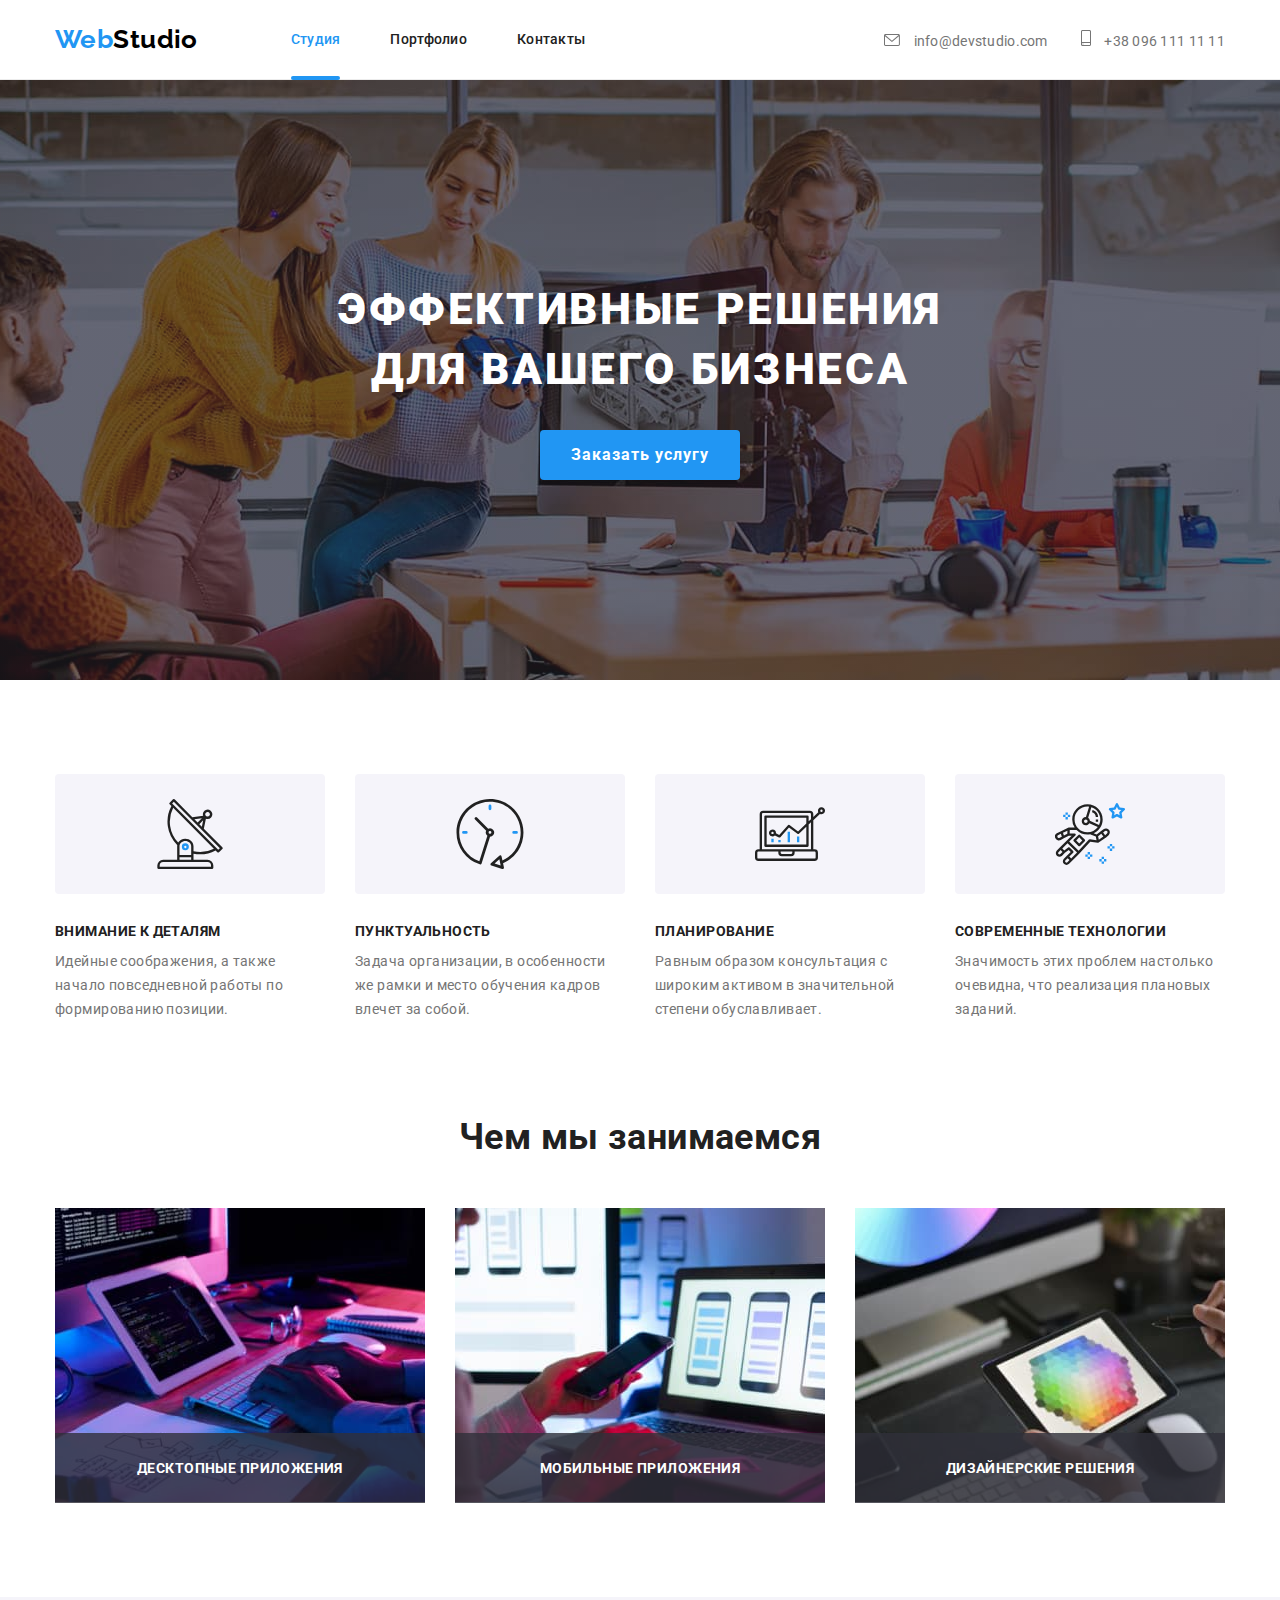
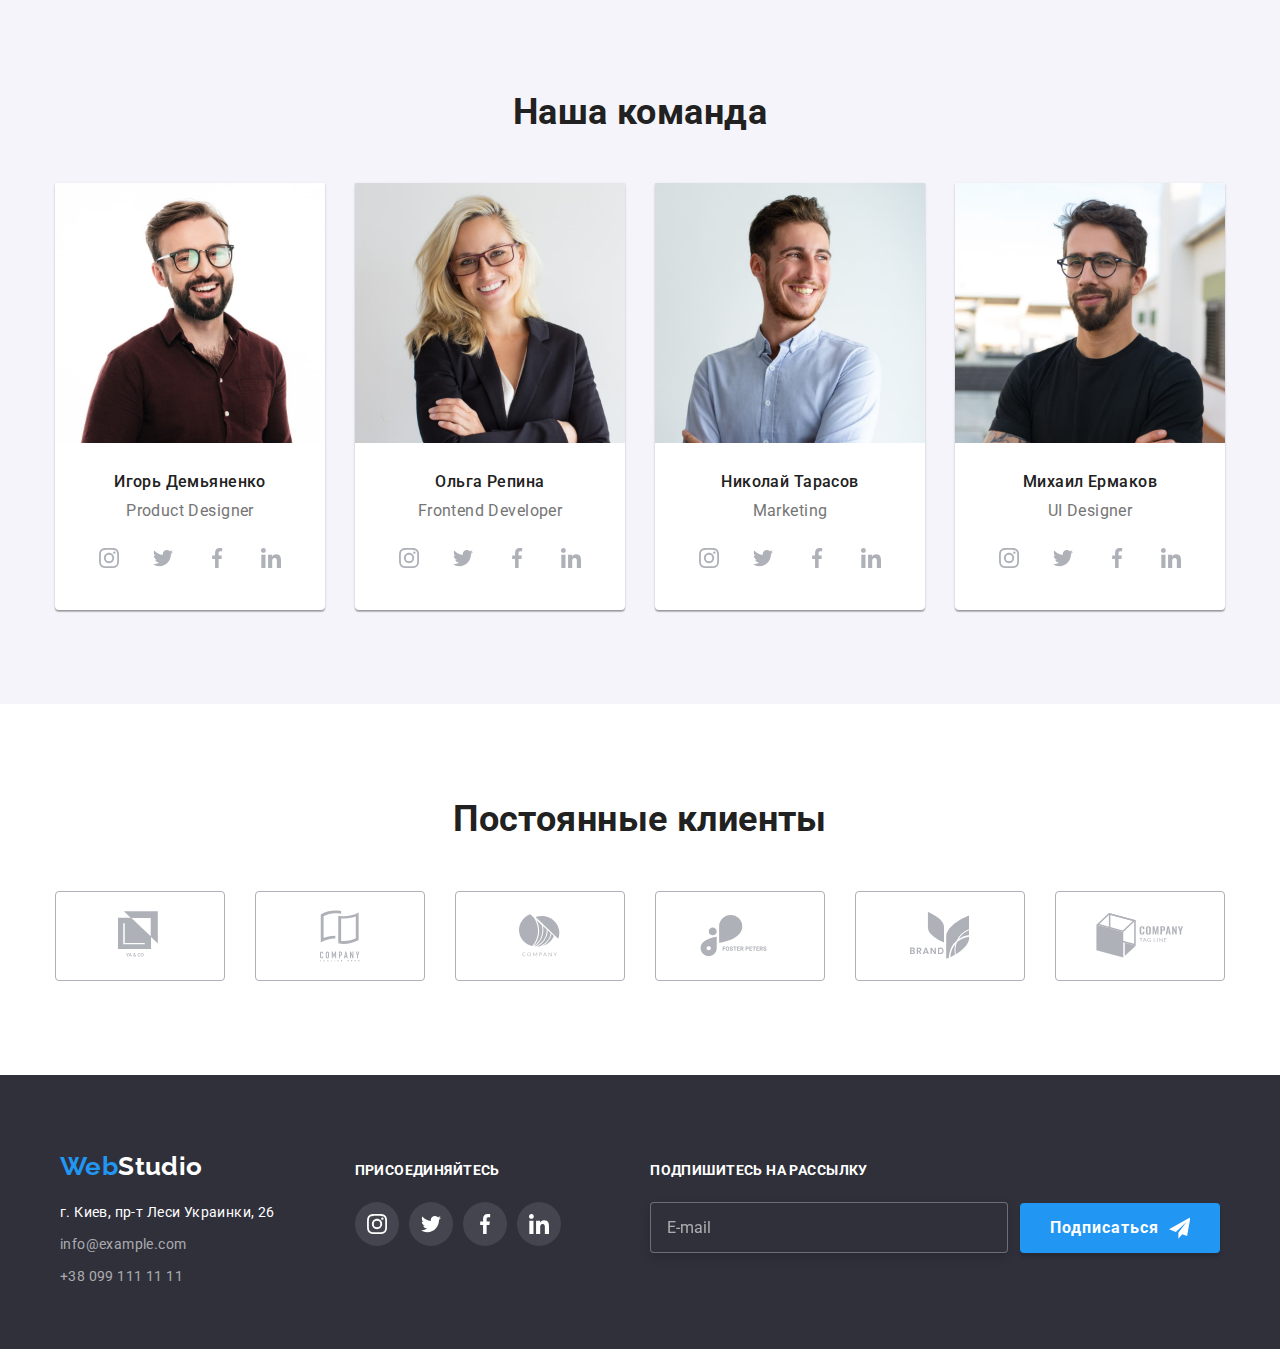
==== index.html @ fce56591 "адаптивная верстка" ====
<!DOCTYPE html>
<html lang="ru">
  <head>
    <meta charset="UTF-8" />
    <meta name="viewport" content="width=device-width, initial-scale=1.0" />
    <title>Студия</title>
    <link rel="preconnect" href="https://fonts.gstatic.com" />
    <link
      href="https://fonts.googleapis.com/css2?family=Raleway:wght@700&family=Roboto:wght@400;500;700&display=swap"
      rel="stylesheet"
    />
    <link
      rel="stylesheet"
      href="https://cdnjs.cloudflare.com/ajax/libs/modern-normalize/1.0.0/modern-normalize.min.css"
    />
    <link rel="stylesheet" href="./css/main.min.css" />
  </head>
  <body>
    <header>
      <div class="container header">
        <!--Верхняя линия-->
        <a class="logo" href="./index.html">Web<span>Studio</span></a>
        <nav class="menu">
          <ul class="menu-nav">
            <li class="item active">
              <a href="./index.html" class="menu-link active">Студия</a>
            </li>
            <li class="item">
              <a href="./portfolio.html" class="menu-link">Портфолио</a>
            </li>
            <li class="item"><a href="" class="menu-link">Контакты</a></li>
          </ul>
        </nav>
        <!-- Контакты-->
        <address class="contacts">
          <a class="contact-item mail" href="mailto:info@devstudio.com">
            <svg class="mail-img">
              <use href="./image/symbol-defs.svg#envelope"></use>
            </svg>
            info@devstudio.com</a
          >
          <a class="contact-item tel" href="tel:+380961111111">
            <svg class="smartphone-img">
              <use href="./image/symbol-defs.svg#icon-smartphone"></use>
            </svg>
            +38 096 111 11 11</a
          >
        </address>
      </div>
    </header>

    <main>
      <!--hero-->
      <section class="hero">
        <div class="container">
          <h1>
            Эффективные решения <br />
            для вашего бизнеса
          </h1>
          <button class="order-service" data-modal-open>Заказать услугу</button>
        </div>
        <!-- Модальное окно заказа услуг -->
        <div class="backdrop is-hidden" data-modal>
          <div class="modal">
            <button class="close-button" data-modal-close>
              <svg class="close-button-img">
                <use href="./image/symbol-defs.svg#icon-close-black"></use>
              </svg>
            </button>
            <form action="#">
              <p class="modal-title">Оставьте свои данные, мы вам перезвоним</p>
              <ul class="contacts-input">
                <li class="contacts-input-item">
                  <label class="input-title">
                    Имя
                    <input type="text" value="" name="name" required />
                    <svg class="contacts-input-img">
                      <use
                        href="./image/symbol-defs.svg#icon-input-contact1"
                      ></use>
                    </svg>
                  </label>
                </li>
                <li class="contacts-input-item">
                  <label class="input-title">
                    Телефон
                    <input type="tel" value="" name="tel" required />
                    <svg class="contacts-input-img">
                      <use
                        href="./image/symbol-defs.svg#icon-input-contact2"
                      ></use>
                    </svg>
                  </label>
                </li>
                <li class="contacts-input-item">
                  <label class="input-title">
                    Почта
                    <input type="email" value="" name="email" required />
                    <svg class="contacts-input-img">
                      <use
                        href="./image/symbol-defs.svg#icon-input-contact3"
                      ></use>
                    </svg>
                  </label>
                </li>
                <li class="contacts-input-item">
                  <label class="input-title"
                    >Комментарий
                    <textarea
                      class="comment"
                      name="comment"
                      placeholder="Введите текст"
                    ></textarea>
                  </label>
                </li>
              </ul>
              <input
                class="checkbox"
                type="checkbox"
                name="subscription policy"
                value=""
                id="policy"
              />
              <label class="subscription policy" for="policy">
                <span class="checkicon"></span>
                Соглашаюсь с рассылкой и принимаю
                <a class="contract-terms" href="">Условия договора</a>
              </label>
              <button class="subscribtion-button" type="submit">
                Отправить
              </button>
            </form>
          </div>
        </div>
      </section>

      <!--Преимущества-->
      <section class="features">
        <div class="container">
          <h2 class="features section-title">Преимущества</h2>
          <ul class="features-list">
            <li class="item attention">
              <div class="features-imgbox">
                <svg class="features-img">
                  <use href="./image/symbol-defs.svg#icon-antenna-1"></use>
                </svg>
              </div>
              <h3>Внимание к деталям</h3>
              <p>
                Идейные соображения, а также начало повседневной работы по
                формированию позиции.
              </p>
            </li>
            <li class="item punctuality">
              <div class="features-imgbox">
                <svg class="features-img">
                  <use href="./image/symbol-defs.svg#icon-clock-1"></use>
                </svg>
              </div>
              <h3>Пунктуальность</h3>
              <p>
                Задача организации, в особенности же рамки и место обучения
                кадров влечет за собой.
              </p>
            </li>
            <li class="item planning">
              <div class="features-imgbox">
                <svg class="features-img">
                  <use href="./image/symbol-defs.svg#icon-diagram-1"></use>
                </svg>
              </div>
              <h3>Планирование</h3>
              <p>
                Равным образом консультация с широким активом в значительной
                степени обуславливает.
              </p>
            </li>
            <li class="item technology">
              <div class="features-imgbox">
                <svg class="features-img">
                  <use href="./image/symbol-defs.svg#icon-astronaut-1"></use>
                </svg>
              </div>
              <h3>Современные технологии</h3>
              <p>
                Значимость этих проблем настолько очевидна, что реализация
                плановых заданий.
              </p>
            </li>
          </ul>
        </div>
      </section>

      <!--Направления деятельности-->
      <section class="work-directions">
        <div class="container">
          <h2 class="work-directions section-title">Чем мы занимаемся</h2>
          <ul>
            <li>
              <a href="">
                <img src="./image/занятия/box3.jpg" alt="boх3" width="370" />
                <p class="work-direction">Десктопные приложения</p>
              </a>
            </li>
            <li>
              <a href="">
                <img src="./image/занятия/box1.jpg" alt="boх1" width="370" />
                <p class="work-direction">Мобильные приложения</p>
              </a>
            </li>
            <li>
              <a href="">
                <img src="./image/занятия/box2.jpg" alt="boх2" width="370" />
                <p class="work-direction">Дизайнерские решения</p>
              </a>
            </li>
          </ul>
        </div>
      </section>

      <!--Команда-->
      <section class="team">
        <div class="container">
          <h2 class="team section-title">Наша команда</h2>
          <ul class="team-list">
            <li>
              <img
                src="./image/команда/team_card_1.jpg"
                alt="team_card_1"
                width="270"
              />
              <h3 class="team-member">Игорь Демьяненко</h3>
              <p class="team-member position">Product Designer</p>
              <ul class="link-list">
                <li class="link-item">
                  <a class="sociallink-item" href="" target="_blank">
                    <svg class="sociallink-icon">
                      <use
                        href="./image/symbol-defs.svg#icon-instagram-2"
                      ></use>
                    </svg>
                  </a>
                </li>
                <li class="link-item">
                  <a class="sociallink-item" href="">
                    <svg class="sociallink-icon">
                      <use href="./image/symbol-defs.svg#icon-twitter-1"></use>
                    </svg>
                  </a>
                </li>
                <li class="link-item">
                  <a class="sociallink-item" href="">
                    <svg class="sociallink-icon">
                      <use href="./image/symbol-defs.svg#icon-facebook-1"></use>
                    </svg>
                  </a>
                </li>
                <li class="link-item">
                  <a class="sociallink-item" href="">
                    <svg class="sociallink-icon">
                      <use href="./image/symbol-defs.svg#icon-linkedin-1"></use>
                    </svg>
                  </a>
                </li>
              </ul>
            </li>
            <li>
              <img
                src="./image/команда/team_card_2.jpg"
                alt="team_card_2"
                width="270"
              />
              <h3 class="team-member">Ольга Репина</h3>
              <p class="team-member position">Frontend Developer</p>
              <ul class="link-list">
                <li class="link-item">
                  <a class="sociallink-item" href="">
                    <svg class="sociallink-icon">
                      <use
                        href="./image/symbol-defs.svg#icon-instagram-2"
                      ></use>
                    </svg>
                  </a>
                </li>
                <li class="link-item">
                  <a class="sociallink-item" href="">
                    <svg class="sociallink-icon">
                      <use href="./image/symbol-defs.svg#icon-twitter-1"></use>
                    </svg>
                  </a>
                </li>
                <li class="link-item">
                  <a class="sociallink-item" href="">
                    <svg class="sociallink-icon">
                      <use href="./image/symbol-defs.svg#icon-facebook-1"></use>
                    </svg>
                  </a>
                </li>
                <li class="link-item">
                  <a class="sociallink-item" href="">
                    <svg class="sociallink-icon">
                      <use href="./image/symbol-defs.svg#icon-linkedin-1"></use>
                    </svg>
                  </a>
                </li>
              </ul>
            </li>
            <li>
              <img
                src="./image/команда/team_card_3.jpg"
                alt="team_card_3"
                width="270"
              />
              <h3 class="team-member">Николай Тарасов</h3>
              <p class="team-member position">Marketing</p>
              <ul class="link-list">
                <li class="link-item">
                  <a class="sociallink-item" href="">
                    <svg class="sociallink-icon">
                      <use
                        href="./image/symbol-defs.svg#icon-instagram-2"
                      ></use>
                    </svg>
                  </a>
                </li>
                <li class="link-item">
                  <a class="sociallink-item" href="">
                    <svg class="sociallink-icon">
                      <use href="./image/symbol-defs.svg#icon-twitter-1"></use>
                    </svg>
                  </a>
                </li>
                <li class="link-item">
                  <a class="sociallink-item" href="">
                    <svg class="sociallink-icon">
                      <use href="./image/symbol-defs.svg#icon-facebook-1"></use>
                    </svg>
                  </a>
                </li>
                <li class="link-item">
                  <a class="sociallink-item" href="">
                    <svg class="sociallink-icon">
                      <use href="./image/symbol-defs.svg#icon-linkedin-1"></use>
                    </svg>
                  </a>
                </li>
              </ul>
            </li>
            <li>
              <img
                src="./image/команда/team_card_4.jpg"
                alt="team_card_4"
                width="270"
              />
              <h3 class="team-member">Михаил Ермаков</h3>
              <p class="team-member position">UI Designer</p>
              <ul class="link-list">
                <li class="link-item">
                  <a class="sociallink-item" href="">
                    <svg class="sociallink-icon">
                      <use
                        href="./image/symbol-defs.svg#icon-instagram-2"
                      ></use>
                    </svg>
                  </a>
                </li>
                <li class="link-item">
                  <a class="sociallink-item" href="">
                    <svg class="sociallink-icon">
                      <use href="./image/symbol-defs.svg#icon-twitter-1"></use>
                    </svg>
                  </a>
                </li>
                <li class="link-item">
                  <a class="sociallink-item" href="">
                    <svg class="sociallink-icon">
                      <use href="./image/symbol-defs.svg#icon-facebook-1"></use>
                    </svg>
                  </a>
                </li>
                <li class="link-item">
                  <a class="sociallink-item" href="">
                    <svg class="sociallink-icon">
                      <use href="./image/symbol-defs.svg#icon-linkedin-1"></use>
                    </svg>
                  </a>
                </li>
              </ul>
            </li>
          </ul>
        </div>
      </section>

      <!-- Постоянне клиенты -->
      <section class="clients">
        <div class="container">
          <h2>Постоянные клиенты</h2>
          <ul class="clients-list">
            <li class="item-client">
              <a href="">
                <svg class="client-logo" width="44" height="49">
                  <use href="./image/symbol-defs.svg#icon-logo-1"></use>
                </svg>
              </a>
            </li>
            <li class="item-client">
              <a href="">
                <svg class="client-logo" width="40" height="52">
                  <use href="./image/symbol-defs.svg#icon-logo-2"></use>
                </svg>
              </a>
            </li>
            <li class="item-client">
              <a href="">
                <svg class="client-logo" width="41" height="43">
                  <use href="./image/symbol-defs.svg#icon-logo-3"></use>
                </svg>
              </a>
            </li>
            <li class="item-client">
              <a href="">
                <svg class="client-logo" width="80" height="42">
                  <use href="./image/symbol-defs.svg#icon-logo-4"></use>
                </svg>
              </a>
            </li>
            <li class="item-client">
              <a href="">
                <svg class="client-logo" width="59" height="47">
                  <use href="./image/symbol-defs.svg#icon-logo-5"></use>
                </svg>
              </a>
            </li>
            <li class="item-client">
              <a href="">
                <svg class="client-logo" width="88" height="45">
                  <use href="./image/symbol-defs.svg#icon-logo-6"></use>
                </svg>
              </a>
            </li>
          </ul>
        </div>
      </section>
    </main>

    <footer>
      <div class="container footer">
        <div class="footer-contacts">
          <a class="logo" href="/">Web<span>Studio</span></a>

          <!-- Контакты-->
          <address class="contacts">г. Киев, пр-т Леси Украинки, 26</address>

          <address class="contacts">
            <a href="mailto:info@example.com">info@example.com</a>
            <a href="tel:+380991111111">+38 099 111 11 11</a>
          </address>
        </div>

        <div class="social-links">
          <!-- Присоединяйтесь -->
          <p class="social-links title">Присоединяйтесь</p>
          <ul class="links-list">
            <li>
              <a class="item-link" href="">
                <svg class="link-footer">
                  <use
                    href="./image/symbol-defs.svg#icon-instagram-footer"
                  ></use>
                </svg>
              </a>
            </li>
            <li>
              <a class="item-link" href="">
                <svg class="link-footer">
                  <use href="./image/symbol-defs.svg#icon-twitter-footer"></use>
                </svg>
              </a>
            </li>
            <li>
              <a class="item-link" href="">
                <svg class="link-footer">
                  <use
                    href="./image/symbol-defs.svg#icon-facebook-footer"
                  ></use>
                </svg>
              </a>
            </li>
            <li>
              <a class="item-link" href="">
                <svg class="link-footer">
                  <use
                    href="./image/symbol-defs.svg#icon-linkedin-footer"
                  ></use>
                </svg>
              </a>
            </li>
          </ul>
        </div>

        <div class="subscribtion">
          <!-- Подпиитесь на рассылку -->
          <p class="subscribtion title">Подпишитесь на рассылку</p>
          <form class="subscribtion-footer" action="#">
            <input
              type="email"
              value=""
              name="email"
              placeholder="E-mail"
              required
            />
            <button class="subscribtion-button-footer" type="submit">
              Подписаться
              <svg class="subscribtion-img">
                <use href="./image/symbol-defs.svg#icon-send"></use>
              </svg>
            </button>
          </form>
        </div>
      </div>
    </footer>
    <script src="./js/modal.js"></script>
  </body>
</html>
---- css/main.min.css ----
.checkbox,.features.section-title{width:1px;height:1px;margin:-1px;border:0;padding:0;clip:rect(0 0 0 0);overflow:hidden}.order-service,.subscribtion-button,.subscribtion-button-footer{display:-webkit-box;display:-ms-flexbox;display:flex;width:200px;height:50px;padding:10px 30px;-webkit-box-align:center;-ms-flex-align:center;align-items:center;-webkit-box-pack:center;-ms-flex-pack:center;justify-content:center;background:#2196f3;-webkit-box-shadow:0px 4px 4px rgba(0,0,0,0.15);box-shadow:0px 4px 4px rgba(0,0,0,0.15);border-radius:4px;font-weight:bold;font-size:16px;line-height:1.875;letter-spacing:0.06em;border:0;color:#fff}html,body,div,span,applet,object,iframe,h1,h2,h3,h4,h5,h6,p,blockquote,pre,a,abbr,acronym,address,big,cite,code,del,dfn,em,img,ins,kbd,q,s,samp,small,strike,strong,sub,sup,tt,var,b,u,i,center,dl,dt,dd,ol,ul,li,fieldset,form,label,legend,table,caption,tbody,tfoot,thead,tr,th,td,article,aside,canvas,details,embed,figure,figcaption,footer,header,hgroup,menu,nav,output,ruby,section,summary,time,mark,audio,video{margin:0;padding:0;border:0;font-size:100%;font:inherit;vertical-align:baseline}:focus{outline:0}article,aside,details,figcaption,figure,footer,header,hgroup,menu,nav,section{display:block}body{line-height:1}ol,ul{list-style:none}blockquote,q{quotes:none}blockquote:before,blockquote:after,q:before,q:after{content:"";content:none}table{border-collapse:collapse;border-spacing:0}input[type="search"]::-webkit-search-cancel-button,input[type="search"]::-webkit-search-decoration,input[type="search"]::-webkit-search-results-button,input[type="search"]::-webkit-search-results-decoration{-webkit-appearance:none;-moz-appearance:none}input[type="search"]{-webkit-appearance:none;-moz-appearance:none;-webkit-box-sizing:content-box;box-sizing:content-box}textarea{overflow:auto;vertical-align:top;resize:vertical}audio,canvas,video{display:inline-block;*display:inline;*zoom:1;max-width:100%}audio:not([controls]){display:none;height:0}[hidden]{display:none}html{font-size:100%;-webkit-text-size-adjust:100%;-ms-text-size-adjust:100%}a:focus{outline:thin dotted}a:active,a:hover{outline:0}img{border:0;-ms-interpolation-mode:bicubic}figure{margin:0}form{margin:0}fieldset{border:1px solid #c0c0c0;margin:0 2px;padding:0.35em 0.625em 0.75em}legend{border:0;padding:0;white-space:normal;*margin-left:-7px}button,input,select,textarea{font-size:100%;margin:0;vertical-align:baseline;*vertical-align:middle}button,input{line-height:normal}button,select{text-transform:none}button,html input[type="button"],input[type="reset"],input[type="submit"]{-webkit-appearance:button;cursor:pointer;*overflow:visible}button[disabled],html input[disabled]{cursor:default}input[type="checkbox"],input[type="radio"]{-webkit-box-sizing:border-box;box-sizing:border-box;padding:0;*height:13px;*width:13px}input[type="search"]{-webkit-appearance:textfield;-webkit-box-sizing:content-box;box-sizing:content-box}input[type="search"]::-webkit-search-cancel-button,input[type="search"]::-webkit-search-decoration{-webkit-appearance:none}button::-moz-focus-inner,input::-moz-focus-inner{border:0;padding:0}textarea{overflow:auto;vertical-align:top}table{border-collapse:collapse;border-spacing:0}html,button,input,select,textarea{color:#222}::-moz-selection{background:#b3d4fc;text-shadow:none}::selection{background:#b3d4fc;text-shadow:none}img{vertical-align:middle}fieldset{border:0;margin:0;padding:0}textarea{resize:vertical}.chromeframe{margin:0.2em 0;background:#ccc;color:#000;padding:0.2em 0}*,*::before,*::after{-webkit-box-sizing:border-box;box-sizing:border-box}body{position:relative;padding-top:60px;color:#757575;background-color:#fff;font-family:"Roboto",sans-serif;font-size:14px;line-height:1.71;letter-spacing:0.03em}@media (min-width: 768px){body{padding-top:80px}}.container{margin-left:auto;margin-right:auto;text-align:center;padding-top:60px;padding-bottom:60px;width:100%;padding-right:15px;padding-left:15px}@media (min-width: 480px){.container{width:480px}}@media (min-width: 768px){.container{width:768px}}@media (min-width: 1200px){.container{width:1200px;padding-top:94px;padding-bottom:94px}}h1{color:#fff;font-weight:900;font-size:26px;line-height:1.62;text-align:center;text-transform:uppercase;letter-spacing:0.06em;margin-bottom:30px}@media (min-width: 1200px){h1{font-size:44px;line-height:1.36}}h2,h3{color:#212121}h2{margin-bottom:30px;font-size:28px;font-weight:700;line-height:1.17}@media (min-width: 1200px){h2{margin-bottom:50px;font-size:36px}}header{position:fixed;top:0px;border-bottom:1px solid #ececec;background-color:#fff;z-index:3;height:60px;width:100%}@media (min-width: 768px){header{height:80px}}.container.header,header .logo,.menu,.menu-nav,.menu-nav .item,.menu-link{display:-webkit-box;display:-ms-flexbox;display:flex;-webkit-box-align:center;-ms-flex-align:center;align-items:center;height:100%;padding-top:0px;padding-bottom:0px}.container.header{text-align:left}.logo{font-family:"Raleway";font-weight:700;font-size:24px;line-height:1.17;color:#2196f3}@media (min-width: 768px){.logo{margin-right:88px}}@media (min-width: 1200px){.logo{margin-right:93px;font-size:26px;line-height:1.19}}.logo span{color:#000000}a{text-decoration:none;-webkit-transition:color 250ms cubic-bezier(0.4, 0, 0.2, 1);transition:color 250ms cubic-bezier(0.4, 0, 0.2, 1)}.menu-nav .item{position:relative;font-weight:500;font-size:14px;line-height:1.14;letter-spacing:0.02em}.menu-nav .item:not(:last-child){margin-right:50px}.menu .menu-link{color:#212121}.menu .menu-link:hover,.menu .menu-link:focus{color:#2196f3}.menu .menu-link.active{color:#2196f3}.menu .item.active a::after{content:"";position:absolute;left:0;bottom:-1px;display:block;width:100%;height:4px;border-radius:2px;background-color:#2196f3}header .contacts{margin-left:auto;line-height:1.14;letter-spacing:0.02em}@media (max-width: 1199px){header .contacts{display:-webkit-box;display:-ms-flexbox;display:flex;-webkit-box-orient:vertical;-webkit-box-direction:normal;-ms-flex-direction:column;flex-direction:column;font-size:12px;line-height:1.17}}.contact-item{color:#757575;-webkit-transition:color 250ms cubic-bezier(0.4, 0, 0.2, 1);transition:color 250ms cubic-bezier(0.4, 0, 0.2, 1)}.contact-item:hover,.contact-item:focus{color:#2196f3}@media (max-width: 768px){.contact-item:not(:last-child){margin-bottom:10px}}@media (min-width: 1200px){.contact-item:not(:last-child){margin-right:30px}}.mail-img{width:16px;height:12px;margin-right:10px;fill:currentColor}.smartphone-img{width:10px;height:16px;margin-right:10px;fill:currentColor}@media (max-width: 767px){.menu,header .contacts{display:none;position:absolute;left:0;top:100%;width:100%}}.hero{max-width:100%;height:400px;margin-left:auto;margin-right:auto;background-image:-webkit-gradient(linear, left top, right top, from(rgba(47,48,58,0.4)), to(rgba(47,48,58,0.4))),url(../image/фон/hero-bg.jpg);background-image:linear-gradient(to right, rgba(47,48,58,0.4), rgba(47,48,58,0.4)),url(../image/фон/hero-bg.jpg);background-repeat:no-repeat;background-position:center;background-size:cover}@media (min-width: 1200px){.hero{height:600px}}.hero .container{display:-webkit-box;display:-ms-flexbox;display:flex;-webkit-box-orient:vertical;-webkit-box-direction:normal;-ms-flex-direction:column;flex-direction:column;-webkit-box-pack:center;-ms-flex-pack:center;justify-content:center;-webkit-box-align:center;-ms-flex-align:center;align-items:center;height:100%}.order-service{margin-left:auto;margin-right:auto}.backdrop{position:fixed;top:0;left:0;width:100%;height:100%;background:rgba(0,0,0,0.2);z-index:4;opacity:1;-webkit-transition:opacity 250ms cubic-bezier(0.4, 0, 0.2, 1);transition:opacity 250ms cubic-bezier(0.4, 0, 0.2, 1)}.backdrop.is-hidden{opacity:0;pointer-events:none}.modal{position:absolute;top:50%;left:50%;-webkit-transform:translate(-50%, -50%) scale(1);transform:translate(-50%, -50%) scale(1);opacity:1;z-index:4;min-width:100%;max-height:609px;background-color:#fff;border-radius:4px;padding-top:20px;padding-left:15px;padding-right:15px;padding-bottom:60px;line-height:1.17;-webkit-box-shadow:0px 1px 3px rgba(0,0,0,0.12),0px 1px 1px rgba(0,0,0,0.14),0px 2px 1px rgba(0,0,0,0.2);box-shadow:0px 1px 3px rgba(0,0,0,0.12),0px 1px 1px rgba(0,0,0,0.14),0px 2px 1px rgba(0,0,0,0.2);-webkit-transition:opacity 250ms cubic-bezier(0.4, 0, 0.2, 1),-webkit-transform 250ms cubic-bezier(0.4, 0, 0.2, 1);transition:opacity 250ms cubic-bezier(0.4, 0, 0.2, 1),-webkit-transform 250ms cubic-bezier(0.4, 0, 0.2, 1);transition:transform 250ms cubic-bezier(0.4, 0, 0.2, 1),opacity 250ms cubic-bezier(0.4, 0, 0.2, 1);transition:transform 250ms cubic-bezier(0.4, 0, 0.2, 1),opacity 250ms cubic-bezier(0.4, 0, 0.2, 1),-webkit-transform 250ms cubic-bezier(0.4, 0, 0.2, 1)}@media (min-width: 480px){.modal{min-width:450px;padding-left:40px;padding-right:40px}}@media (min-width: 1200px){.modal{min-width:528px}}.backdrop.is-hidden .modal{-webkit-transform:translate(-50%, -50%) scale(1.3);transform:translate(-50%, -50%) scale(1.3);opacity:0}.close-button{position:absolute;top:8px;right:8px;display:-webkit-box;display:-ms-flexbox;display:flex;-webkit-box-align:center;-ms-flex-align:center;align-items:center;width:30px;height:30px;padding:0;color:#212121;background-color:#fff;border:1px solid rgba(0,0,0,0.1);border-radius:50%;-webkit-transition:color 250ms cubic-bezier(0.4, 0, 0.2, 1);transition:color 250ms cubic-bezier(0.4, 0, 0.2, 1)}.close-button:hover,.close-button:focus{color:#2196f3}.close-button-img{width:30px;height:30px;fill:currentColor}.modal-title{width:100%;margin-bottom:12px;text-align:center;color:#212121;font-weight:700;font-size:20px}.contacts-input{margin-bottom:20px}.contacts-input-item{position:relative}.contacts-input-item:not(:last-child){margin-bottom:10px}.input-title{font-size:12px;display:-webkit-box;display:-ms-flexbox;display:flex;-webkit-box-orient:vertical;-webkit-box-direction:normal;-ms-flex-direction:column;flex-direction:column}.input-title input{padding-left:42px;height:40px;border:1px solid rgba(33,33,33,0.2);border-radius:4px;margin-top:4px;padding-top:0;padding-bottom:0;-webkit-transition:border-color 250ms cubic-bezier(0.4, 0, 0.2, 1);transition:border-color 250ms cubic-bezier(0.4, 0, 0.2, 1)}.input-title input:hover,.input-title input:focus{fill:#2196f3;border-color:#2196f3}.contacts-input-img{position:absolute;left:12px;top:32px;fill:#212121;height:12px;width:12px;-webkit-transition:fill 250ms cubic-bezier(0.4, 0, 0.2, 1);transition:fill 250ms cubic-bezier(0.4, 0, 0.2, 1)}.input-title input:hover ~ .contacts-input-img,.input-title input:focus ~ .contacts-input-img{fill:#2196f3;border-color:#2196f3}textarea{height:120px;padding-top:12px;padding-bottom:12px;padding-left:16px;padding-right:16px;margin-top:4px;font-size:14px;border:1px solid rgba(33,33,33,0.2);border-radius:4px}textarea:hover,textarea:focus{fill:#2196f3;border-color:#2196f3}textarea::-webkit-input-placeholder{color:rgba(117,117,117,0.5)}textarea:-ms-input-placeholder{color:rgba(117,117,117,0.5)}textarea::-ms-input-placeholder{color:rgba(117,117,117,0.5)}textarea::placeholder{color:rgba(117,117,117,0.5)}.subscription.policy{display:-webkit-box;display:-ms-flexbox;display:flex;-webkit-box-align:center;-ms-flex-align:center;align-items:center;-webkit-box-pack:center;-ms-flex-pack:center;justify-content:center;margin-left:auto;margin-right:auto;font-size:10px}.subscription.policy::before{content:" ";display:inline-block;margin-right:8px;width:15px;height:15px;border:2px solid #212121;border-radius:2px}.checkbox:focus+.subscription.policy::before,.checkbox:hover+.subscription.policy::before{border:2px solid #2196f3}.checkbox:checked+.subscription.policy::before{background-color:#2196f3;background-image:url(../image/icon_check.svg);background-size:contain;background-origin:border-box;border-color:transparent}@media (min-width: 480px){.subscription.policy{font-size:12px}}@media (min-width: 1200px){.subscription.policy{font-size:14px}}.subscription.policy a{-webkit-text-decoration-line:underline;text-decoration-line:underline;color:#2196f3;line-height:1.71;margin-left:4px}.checkbox{position:absolute}.subscribtion-button{margin-top:30px;margin-left:auto;margin-right:auto}.features-list{text-align:left;display:-webkit-box;display:-ms-flexbox;display:flex;-ms-flex-wrap:wrap;flex-wrap:wrap;margin:-15px}.features-list .item{margin:15px}@media (min-width: 768px){.features-list .item{width:calc((100% - 4 * 15px) / 2)}}@media (min-width: 1200px){.features-list .item{width:calc((100% - 8 * 15px) / 4)}}.features-imgbox{display:-webkit-box;display:-ms-flexbox;display:flex;margin-bottom:30px;height:120px;background-color:#f5f4fa;-webkit-box-align:center;-ms-flex-align:center;align-items:center;-ms-flex-pack:distribute;justify-content:space-around;border-radius:4px}.features-img{width:70px;height:70px}.features-list h3{font-size:14px;font-weight:700;line-height:1.14;text-transform:uppercase;margin-bottom:10px}@media (max-width: 480px){.features-list h3{text-align:center}}.features-list p{line-height:1.71}.work-directions .container{padding-top:0}@media (max-width: 1199px){.work-directions .container{display:none}}.work-directions ul{display:-webkit-box;display:-ms-flexbox;display:flex}.work-directions li{position:relative;z-index:1;display:block;width:370px;height:295px;background-color:#eeeeee}.work-directions li:not(:last-child){margin-right:30px}.work-direction{position:absolute;left:0;bottom:0;z-index:2;height:70px;width:100%;background:rgba(47,48,58,0.8);text-align:center;padding:27px 0;font-size:14px;font-weight:700;line-height:1.17;text-transform:uppercase;color:#fff}.team{background-color:#f5f4fa;text-align:center}.team-list{display:-webkit-box;display:-ms-flexbox;display:flex;-ms-flex-wrap:wrap;flex-wrap:wrap;margin:-15px}.team-list>li{background:#fff;-webkit-box-shadow:0px 1px 3px rgba(0,0,0,0.12),0px 1px 1px rgba(0,0,0,0.14),0px 2px 1px rgba(0,0,0,0.2);box-shadow:0px 1px 3px rgba(0,0,0,0.12),0px 1px 1px rgba(0,0,0,0.14),0px 2px 1px rgba(0,0,0,0.2);border-radius:0px 0px 4px 4px;margin:15px}@media (min-width: 768px){.team-list>li{width:calc((100% - 4 * 15px) / 2)}}@media (min-width: 1200px){.team-list>li{width:calc((100% - 8 * 15px) / 4)}}.team-list>li>img{width:100%;display:block}.team h3{font-weight:500;font-size:16px;line-height:1.17;margin-top:30px;margin-bottom:10px}.team-member.position{font-size:16px;line-height:1.17;margin-bottom:16px}.link-list{display:-webkit-box;display:-ms-flexbox;display:flex;-webkit-box-pack:center;-ms-flex-pack:center;justify-content:center;margin-bottom:30px}.link-item{width:44px;height:44px;border-radius:50%;overflow:hidden}.link-item:not(:last-child){margin-right:10px}.sociallink-item{display:block;width:100%;height:100%;padding:12px;color:#afb1b8;-webkit-transition:color 250ms cubic-bezier(0.4, 0, 0.2, 1),background-color 250ms cubic-bezier(0.4, 0, 0.2, 1);transition:color 250ms cubic-bezier(0.4, 0, 0.2, 1),background-color 250ms cubic-bezier(0.4, 0, 0.2, 1)}.sociallink-item:hover,.sociallink-item:focus{color:#fff;background-color:#2196f3}.sociallink-icon{width:20px;height:20px;fill:currentColor}.clients-list{display:-webkit-box;display:-ms-flexbox;display:flex;-ms-flex-wrap:wrap;flex-wrap:wrap;margin:-15px;-webkit-box-pack:justify;-ms-flex-pack:justify;justify-content:space-between}.item-client{margin:15px;width:calc((100% - 4 * 15px) / 2)}@media (min-width: 768px){.item-client{width:calc((100% - 6 * 15px) / 3)}}@media (min-width: 1200px){.item-client{width:calc((100% - 12 * 15px) / 6)}}.item-client a{display:-webkit-box;display:-ms-flexbox;display:flex;height:90px;border:1px solid #afb1b8;border-radius:4px;-webkit-box-align:center;-ms-flex-align:center;align-items:center;-webkit-box-pack:center;-ms-flex-pack:center;justify-content:center;color:#afb1b8;-webkit-transition:border 250ms cubic-bezier(0.4, 0, 0.2, 1);transition:border 250ms cubic-bezier(0.4, 0, 0.2, 1);-webkit-transition:color 250ms cubic-bezier(0.4, 0, 0.2, 1);transition:color 250ms cubic-bezier(0.4, 0, 0.2, 1)}.item-client a:hover,.item-client a:focus{border:1px solid #2196f3;color:#2196f3}.client-logo{fill:currentColor}footer{background-color:#2f303a}.container.footer{display:-webkit-box;display:-ms-flexbox;display:flex;-ms-flex-wrap:wrap;flex-wrap:wrap;-webkit-box-align:center;-ms-flex-align:center;align-items:center;-webkit-box-pack:center;-ms-flex-pack:center;justify-content:center;color:#fff}@media (min-width: 768px){.container.footer{-webkit-box-align:baseline;-ms-flex-align:baseline;align-items:baseline;-ms-flex-pack:distribute;justify-content:space-around}}@media (min-width: 1200px){.container.footer{-ms-flex-wrap:nowrap;flex-wrap:nowrap;padding-top:60px;padding-bottom:60px;text-align:left}}@media (max-width: 767px){.footer-contacts,.social-links{width:100%}}@media (max-width: 1199px){.footer-contacts,.social-links{margin-bottom:60px}}footer .logo span{color:#fff}footer .logo{margin-right:0;display:block;margin-bottom:20px}footer address.contacts a{display:block;margin-top:8px;color:rgba(255,255,255,0.6)}@media (min-width: 1200px){.social-links,.subscribtion{margin-left:70px;padding-top:12px}}.social-links.title,.subscribtion.title{margin-bottom:20px;margin-left:0px;text-transform:uppercase;font-weight:700;text-align:center}@media (min-width: 1200px){.social-links.title,.subscribtion.title{text-align:left}}.links-list{display:-webkit-box;display:-ms-flexbox;display:flex;-webkit-box-pack:center;-ms-flex-pack:center;justify-content:center}@media (min-width: 1200px){.links-list{-webkit-box-pack:justify;-ms-flex-pack:justify;justify-content:space-between}}.item-link{display:block;width:44px;height:44px;padding:12px;margin-right:10px;background-color:rgba(255,255,255,0.1);border-radius:50%;-webkit-transition:background-color 250ms cubic-bezier(0.4, 0, 0.2, 1);transition:background-color 250ms cubic-bezier(0.4, 0, 0.2, 1)}.item-link:hover,.item-link:focus{background-color:#2196f3}.link-footer{width:20px;height:20px}.subscribtion{width:100%}@media (min-width: 1200px){.subscribtion{width:570px}}.subscribtion-footer{display:-webkit-box;display:-ms-flexbox;display:flex;-ms-flex-wrap:wrap;flex-wrap:wrap;-webkit-box-align:center;-ms-flex-align:center;align-items:center;-webkit-box-pack:center;-ms-flex-pack:center;justify-content:center;-webkit-box-orient:vertical;-webkit-box-direction:normal;-ms-flex-direction:column;flex-direction:column}@media (min-width: 1200px){.subscribtion-footer{-ms-flex-wrap:nowrap;flex-wrap:nowrap;-webkit-box-orient:horizontal;-webkit-box-direction:normal;-ms-flex-direction:row;flex-direction:row}}.subscribtion-footer input{height:100%;width:100%;padding:15px 16px;margin-bottom:20px;font-size:16px;line-height:1.25;color:rgba(255,255,255,0.6);background-color:#2f303a;border:1px solid rgba(255,255,255,0.3);-webkit-filter:drop-shadow(0px 4px 4px rgba(0,0,0,0.15));filter:drop-shadow(0px 4px 4px rgba(0,0,0,0.15));border-radius:4px}.subscribtion-footer input::-webkit-input-placeholder{color:rgba(255,255,255,0.6)}.subscribtion-footer input:-ms-input-placeholder{color:rgba(255,255,255,0.6)}.subscribtion-footer input::-ms-input-placeholder{color:rgba(255,255,255,0.6)}.subscribtion-footer input::placeholder{color:rgba(255,255,255,0.6)}@media (min-width: 480px){.subscribtion-footer input{width:450px}}@media (min-width: 1200px){.subscribtion-footer input{width:358px;margin-right:12px;margin-bottom:0}}.subscribtion-img{margin-left:10px;width:24px;height:24px}
/*# sourceMappingURL=main.min.css.map */
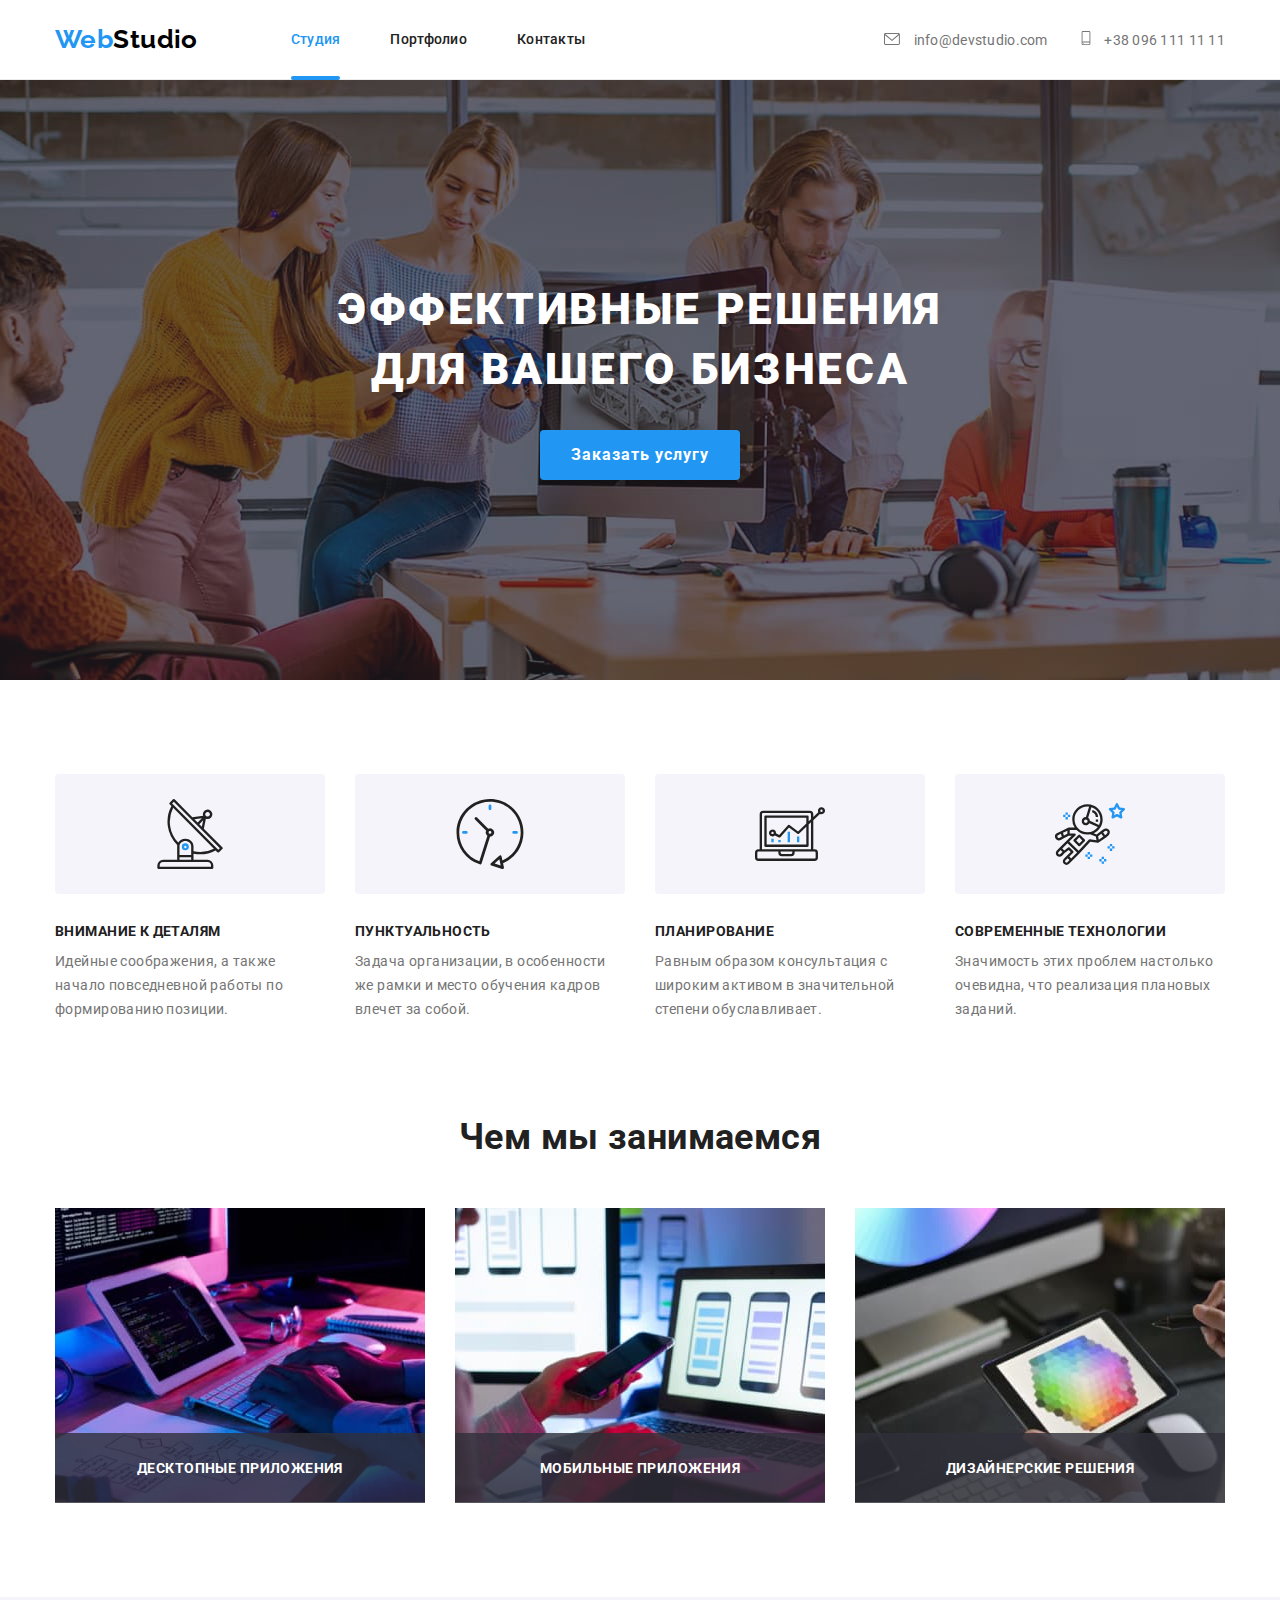
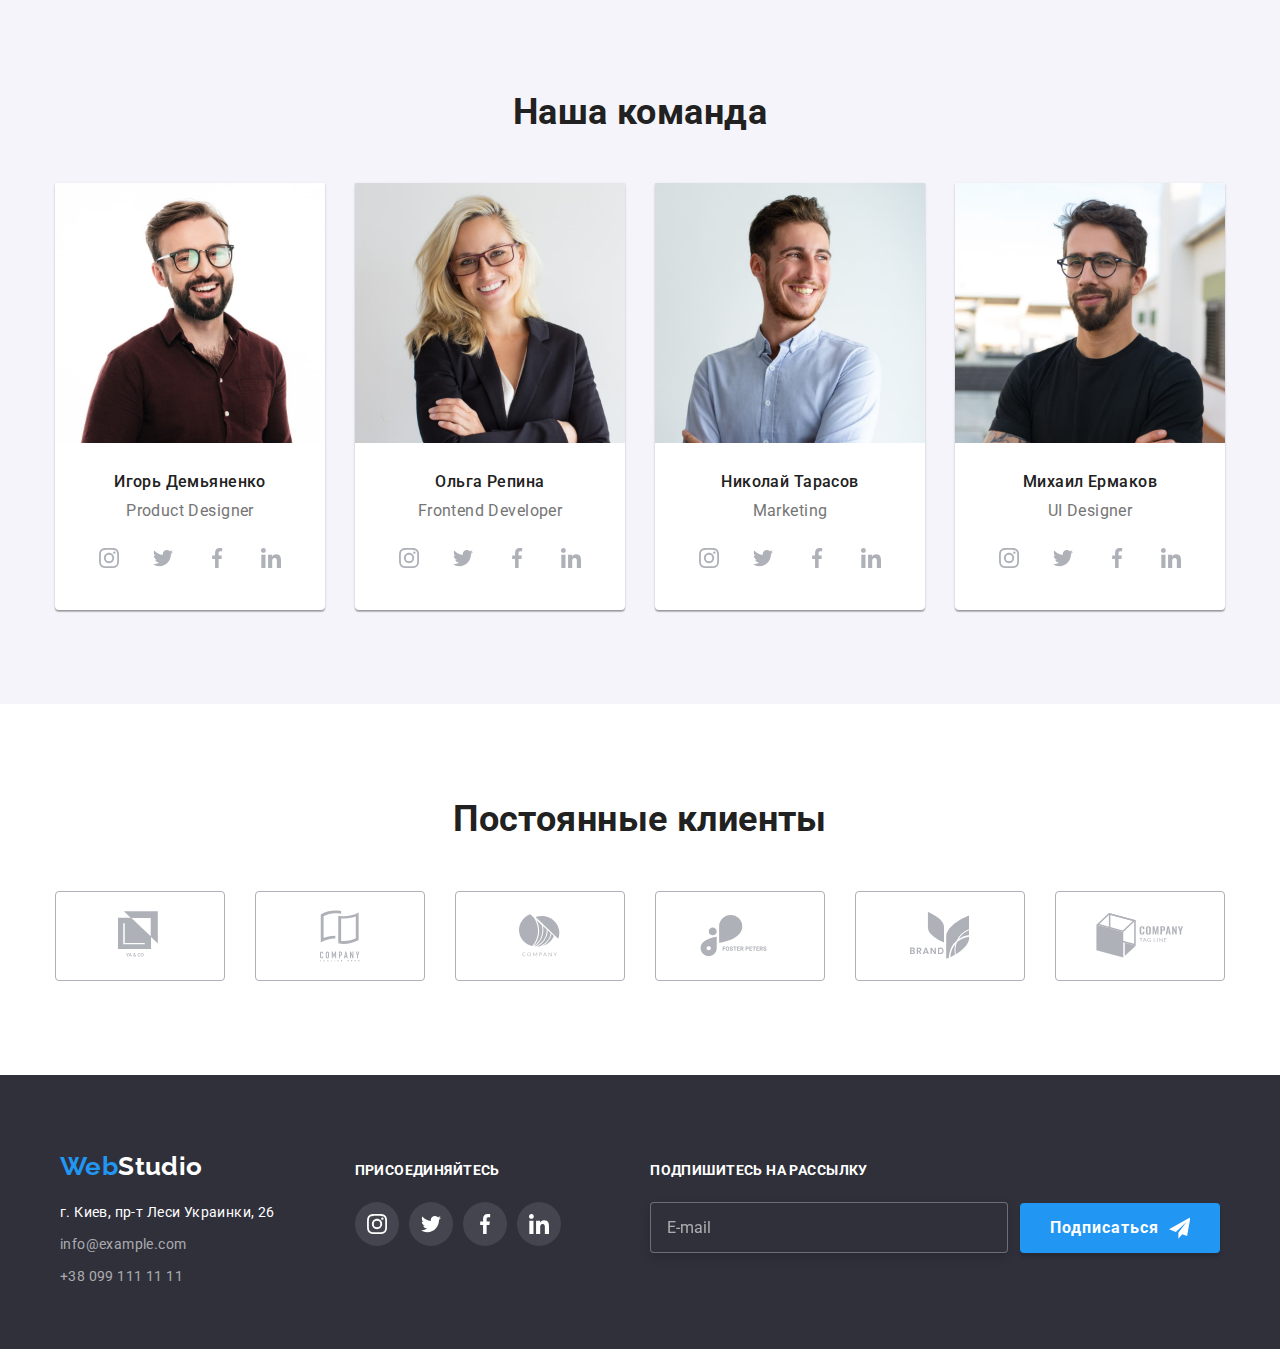
==== commit 016000c0: "адаптивная верстка" ====
--- a/index.html
+++ b/index.html
@@ -20,32 +20,46 @@
       <div class="container header">
         <!--Верхняя линия-->
         <a class="logo" href="./index.html">Web<span>Studio</span></a>
-        <nav class="menu">
-          <ul class="menu-nav">
-            <li class="item active">
-              <a href="./index.html" class="menu-link active">Студия</a>
-            </li>
-            <li class="item">
-              <a href="./portfolio.html" class="menu-link">Портфолио</a>
-            </li>
-            <li class="item"><a href="" class="menu-link">Контакты</a></li>
-          </ul>
-        </nav>
-        <!-- Контакты-->
-        <address class="contacts">
-          <a class="contact-item mail" href="mailto:info@devstudio.com">
-            <svg class="mail-img">
-              <use href="./image/symbol-defs.svg#envelope"></use>
-            </svg>
-            info@devstudio.com</a
-          >
-          <a class="contact-item tel" href="tel:+380961111111">
-            <svg class="smartphone-img">
-              <use href="./image/symbol-defs.svg#icon-smartphone"></use>
-            </svg>
-            +38 096 111 11 11</a
-          >
-        </address>
+        <div class="menu-container" data-menu>
+          <nav class="menu">
+            <ul class="menu-nav">
+              <li class="item active">
+                <a href="./index.html" class="menu-link active">Студия</a>
+              </li>
+              <li class="item">
+                <a href="./portfolio.html" class="menu-link">Портфолио</a>
+              </li>
+              <li class="item"><a href="" class="menu-link">Контакты</a></li>
+            </ul>
+          </nav>
+          <!-- Контакты-->
+          <address class="contacts">
+            <a class="contact-item mail" href="mailto:info@devstudio.com">
+              <svg class="mail-img">
+                <use href="./image/symbol-defs.svg#envelope"></use>
+              </svg>
+              info@devstudio.com</a
+            >
+            <a class="contact-item tel" href="tel:+380961111111">
+              <svg class="smartphone-img">
+                <use href="./image/symbol-defs.svg#icon-smartphone"></use>
+              </svg>
+              +38 096 111 11 11</a
+            >
+          </address>
+        </div>
+        <button type="button" class="menu-button" data-menu-button>
+          <svg width="24px" height="24px" aria-label="Мобильное меню">
+            <use
+              class="menu-button-icon open"
+              href="./image/symbol-defs.svg#menu"
+            ></use>
+            <use
+              class="menu-button-icon close"
+              href="./image/symbol-defs.svg#close"
+            ></use>
+          </svg>
+        </button>
       </div>
     </header>
 
@@ -520,5 +534,6 @@
       </div>
     </footer>
     <script src="./js/modal.js"></script>
+    <script src="./js/menu.js"></script>
   </body>
 </html>
--- a/css/main.min.css
+++ b/css/main.min.css
@@ -1,2 +1,2 @@
-.checkbox,.features.section-title{width:1px;height:1px;margin:-1px;border:0;padding:0;clip:rect(0 0 0 0);overflow:hidden}.order-service,.subscribtion-button,.subscribtion-button-footer{display:-webkit-box;display:-ms-flexbox;display:flex;width:200px;height:50px;padding:10px 30px;-webkit-box-align:center;-ms-flex-align:center;align-items:center;-webkit-box-pack:center;-ms-flex-pack:center;justify-content:center;background:#2196f3;-webkit-box-shadow:0px 4px 4px rgba(0,0,0,0.15);box-shadow:0px 4px 4px rgba(0,0,0,0.15);border-radius:4px;font-weight:bold;font-size:16px;line-height:1.875;letter-spacing:0.06em;border:0;color:#fff}html,body,div,span,applet,object,iframe,h1,h2,h3,h4,h5,h6,p,blockquote,pre,a,abbr,acronym,address,big,cite,code,del,dfn,em,img,ins,kbd,q,s,samp,small,strike,strong,sub,sup,tt,var,b,u,i,center,dl,dt,dd,ol,ul,li,fieldset,form,label,legend,table,caption,tbody,tfoot,thead,tr,th,td,article,aside,canvas,details,embed,figure,figcaption,footer,header,hgroup,menu,nav,output,ruby,section,summary,time,mark,audio,video{margin:0;padding:0;border:0;font-size:100%;font:inherit;vertical-align:baseline}:focus{outline:0}article,aside,details,figcaption,figure,footer,header,hgroup,menu,nav,section{display:block}body{line-height:1}ol,ul{list-style:none}blockquote,q{quotes:none}blockquote:before,blockquote:after,q:before,q:after{content:"";content:none}table{border-collapse:collapse;border-spacing:0}input[type="search"]::-webkit-search-cancel-button,input[type="search"]::-webkit-search-decoration,input[type="search"]::-webkit-search-results-button,input[type="search"]::-webkit-search-results-decoration{-webkit-appearance:none;-moz-appearance:none}input[type="search"]{-webkit-appearance:none;-moz-appearance:none;-webkit-box-sizing:content-box;box-sizing:content-box}textarea{overflow:auto;vertical-align:top;resize:vertical}audio,canvas,video{display:inline-block;*display:inline;*zoom:1;max-width:100%}audio:not([controls]){display:none;height:0}[hidden]{display:none}html{font-size:100%;-webkit-text-size-adjust:100%;-ms-text-size-adjust:100%}a:focus{outline:thin dotted}a:active,a:hover{outline:0}img{border:0;-ms-interpolation-mode:bicubic}figure{margin:0}form{margin:0}fieldset{border:1px solid #c0c0c0;margin:0 2px;padding:0.35em 0.625em 0.75em}legend{border:0;padding:0;white-space:normal;*margin-left:-7px}button,input,select,textarea{font-size:100%;margin:0;vertical-align:baseline;*vertical-align:middle}button,input{line-height:normal}button,select{text-transform:none}button,html input[type="button"],input[type="reset"],input[type="submit"]{-webkit-appearance:button;cursor:pointer;*overflow:visible}button[disabled],html input[disabled]{cursor:default}input[type="checkbox"],input[type="radio"]{-webkit-box-sizing:border-box;box-sizing:border-box;padding:0;*height:13px;*width:13px}input[type="search"]{-webkit-appearance:textfield;-webkit-box-sizing:content-box;box-sizing:content-box}input[type="search"]::-webkit-search-cancel-button,input[type="search"]::-webkit-search-decoration{-webkit-appearance:none}button::-moz-focus-inner,input::-moz-focus-inner{border:0;padding:0}textarea{overflow:auto;vertical-align:top}table{border-collapse:collapse;border-spacing:0}html,button,input,select,textarea{color:#222}::-moz-selection{background:#b3d4fc;text-shadow:none}::selection{background:#b3d4fc;text-shadow:none}img{vertical-align:middle}fieldset{border:0;margin:0;padding:0}textarea{resize:vertical}.chromeframe{margin:0.2em 0;background:#ccc;color:#000;padding:0.2em 0}*,*::before,*::after{-webkit-box-sizing:border-box;box-sizing:border-box}body{position:relative;padding-top:60px;color:#757575;background-color:#fff;font-family:"Roboto",sans-serif;font-size:14px;line-height:1.71;letter-spacing:0.03em}@media (min-width: 768px){body{padding-top:80px}}.container{margin-left:auto;margin-right:auto;text-align:center;padding-top:60px;padding-bottom:60px;width:100%;padding-right:15px;padding-left:15px}@media (min-width: 480px){.container{width:480px}}@media (min-width: 768px){.container{width:768px}}@media (min-width: 1200px){.container{width:1200px;padding-top:94px;padding-bottom:94px}}h1{color:#fff;font-weight:900;font-size:26px;line-height:1.62;text-align:center;text-transform:uppercase;letter-spacing:0.06em;margin-bottom:30px}@media (min-width: 1200px){h1{font-size:44px;line-height:1.36}}h2,h3{color:#212121}h2{margin-bottom:30px;font-size:28px;font-weight:700;line-height:1.17}@media (min-width: 1200px){h2{margin-bottom:50px;font-size:36px}}header{position:fixed;top:0px;border-bottom:1px solid #ececec;background-color:#fff;z-index:3;height:60px;width:100%}@media (min-width: 768px){header{height:80px}}.container.header,header .logo,.menu,.menu-nav,.menu-nav .item,.menu-link{display:-webkit-box;display:-ms-flexbox;display:flex;-webkit-box-align:center;-ms-flex-align:center;align-items:center;height:100%;padding-top:0px;padding-bottom:0px}.container.header{text-align:left}.logo{font-family:"Raleway";font-weight:700;font-size:24px;line-height:1.17;color:#2196f3}@media (min-width: 768px){.logo{margin-right:88px}}@media (min-width: 1200px){.logo{margin-right:93px;font-size:26px;line-height:1.19}}.logo span{color:#000000}a{text-decoration:none;-webkit-transition:color 250ms cubic-bezier(0.4, 0, 0.2, 1);transition:color 250ms cubic-bezier(0.4, 0, 0.2, 1)}.menu-nav .item{position:relative;font-weight:500;font-size:14px;line-height:1.14;letter-spacing:0.02em}.menu-nav .item:not(:last-child){margin-right:50px}.menu .menu-link{color:#212121}.menu .menu-link:hover,.menu .menu-link:focus{color:#2196f3}.menu .menu-link.active{color:#2196f3}.menu .item.active a::after{content:"";position:absolute;left:0;bottom:-1px;display:block;width:100%;height:4px;border-radius:2px;background-color:#2196f3}header .contacts{margin-left:auto;line-height:1.14;letter-spacing:0.02em}@media (max-width: 1199px){header .contacts{display:-webkit-box;display:-ms-flexbox;display:flex;-webkit-box-orient:vertical;-webkit-box-direction:normal;-ms-flex-direction:column;flex-direction:column;font-size:12px;line-height:1.17}}.contact-item{color:#757575;-webkit-transition:color 250ms cubic-bezier(0.4, 0, 0.2, 1);transition:color 250ms cubic-bezier(0.4, 0, 0.2, 1)}.contact-item:hover,.contact-item:focus{color:#2196f3}@media (max-width: 768px){.contact-item:not(:last-child){margin-bottom:10px}}@media (min-width: 1200px){.contact-item:not(:last-child){margin-right:30px}}.mail-img{width:16px;height:12px;margin-right:10px;fill:currentColor}.smartphone-img{width:10px;height:16px;margin-right:10px;fill:currentColor}@media (max-width: 767px){.menu,header .contacts{display:none;position:absolute;left:0;top:100%;width:100%}}.hero{max-width:100%;height:400px;margin-left:auto;margin-right:auto;background-image:-webkit-gradient(linear, left top, right top, from(rgba(47,48,58,0.4)), to(rgba(47,48,58,0.4))),url(../image/фон/hero-bg.jpg);background-image:linear-gradient(to right, rgba(47,48,58,0.4), rgba(47,48,58,0.4)),url(../image/фон/hero-bg.jpg);background-repeat:no-repeat;background-position:center;background-size:cover}@media (min-width: 1200px){.hero{height:600px}}.hero .container{display:-webkit-box;display:-ms-flexbox;display:flex;-webkit-box-orient:vertical;-webkit-box-direction:normal;-ms-flex-direction:column;flex-direction:column;-webkit-box-pack:center;-ms-flex-pack:center;justify-content:center;-webkit-box-align:center;-ms-flex-align:center;align-items:center;height:100%}.order-service{margin-left:auto;margin-right:auto}.backdrop{position:fixed;top:0;left:0;width:100%;height:100%;background:rgba(0,0,0,0.2);z-index:4;opacity:1;-webkit-transition:opacity 250ms cubic-bezier(0.4, 0, 0.2, 1);transition:opacity 250ms cubic-bezier(0.4, 0, 0.2, 1)}.backdrop.is-hidden{opacity:0;pointer-events:none}.modal{position:absolute;top:50%;left:50%;-webkit-transform:translate(-50%, -50%) scale(1);transform:translate(-50%, -50%) scale(1);opacity:1;z-index:4;min-width:100%;max-height:609px;background-color:#fff;border-radius:4px;padding-top:20px;padding-left:15px;padding-right:15px;padding-bottom:60px;line-height:1.17;-webkit-box-shadow:0px 1px 3px rgba(0,0,0,0.12),0px 1px 1px rgba(0,0,0,0.14),0px 2px 1px rgba(0,0,0,0.2);box-shadow:0px 1px 3px rgba(0,0,0,0.12),0px 1px 1px rgba(0,0,0,0.14),0px 2px 1px rgba(0,0,0,0.2);-webkit-transition:opacity 250ms cubic-bezier(0.4, 0, 0.2, 1),-webkit-transform 250ms cubic-bezier(0.4, 0, 0.2, 1);transition:opacity 250ms cubic-bezier(0.4, 0, 0.2, 1),-webkit-transform 250ms cubic-bezier(0.4, 0, 0.2, 1);transition:transform 250ms cubic-bezier(0.4, 0, 0.2, 1),opacity 250ms cubic-bezier(0.4, 0, 0.2, 1);transition:transform 250ms cubic-bezier(0.4, 0, 0.2, 1),opacity 250ms cubic-bezier(0.4, 0, 0.2, 1),-webkit-transform 250ms cubic-bezier(0.4, 0, 0.2, 1)}@media (min-width: 480px){.modal{min-width:450px;padding-left:40px;padding-right:40px}}@media (min-width: 1200px){.modal{min-width:528px}}.backdrop.is-hidden .modal{-webkit-transform:translate(-50%, -50%) scale(1.3);transform:translate(-50%, -50%) scale(1.3);opacity:0}.close-button{position:absolute;top:8px;right:8px;display:-webkit-box;display:-ms-flexbox;display:flex;-webkit-box-align:center;-ms-flex-align:center;align-items:center;width:30px;height:30px;padding:0;color:#212121;background-color:#fff;border:1px solid rgba(0,0,0,0.1);border-radius:50%;-webkit-transition:color 250ms cubic-bezier(0.4, 0, 0.2, 1);transition:color 250ms cubic-bezier(0.4, 0, 0.2, 1)}.close-button:hover,.close-button:focus{color:#2196f3}.close-button-img{width:30px;height:30px;fill:currentColor}.modal-title{width:100%;margin-bottom:12px;text-align:center;color:#212121;font-weight:700;font-size:20px}.contacts-input{margin-bottom:20px}.contacts-input-item{position:relative}.contacts-input-item:not(:last-child){margin-bottom:10px}.input-title{font-size:12px;display:-webkit-box;display:-ms-flexbox;display:flex;-webkit-box-orient:vertical;-webkit-box-direction:normal;-ms-flex-direction:column;flex-direction:column}.input-title input{padding-left:42px;height:40px;border:1px solid rgba(33,33,33,0.2);border-radius:4px;margin-top:4px;padding-top:0;padding-bottom:0;-webkit-transition:border-color 250ms cubic-bezier(0.4, 0, 0.2, 1);transition:border-color 250ms cubic-bezier(0.4, 0, 0.2, 1)}.input-title input:hover,.input-title input:focus{fill:#2196f3;border-color:#2196f3}.contacts-input-img{position:absolute;left:12px;top:32px;fill:#212121;height:12px;width:12px;-webkit-transition:fill 250ms cubic-bezier(0.4, 0, 0.2, 1);transition:fill 250ms cubic-bezier(0.4, 0, 0.2, 1)}.input-title input:hover ~ .contacts-input-img,.input-title input:focus ~ .contacts-input-img{fill:#2196f3;border-color:#2196f3}textarea{height:120px;padding-top:12px;padding-bottom:12px;padding-left:16px;padding-right:16px;margin-top:4px;font-size:14px;border:1px solid rgba(33,33,33,0.2);border-radius:4px}textarea:hover,textarea:focus{fill:#2196f3;border-color:#2196f3}textarea::-webkit-input-placeholder{color:rgba(117,117,117,0.5)}textarea:-ms-input-placeholder{color:rgba(117,117,117,0.5)}textarea::-ms-input-placeholder{color:rgba(117,117,117,0.5)}textarea::placeholder{color:rgba(117,117,117,0.5)}.subscription.policy{display:-webkit-box;display:-ms-flexbox;display:flex;-webkit-box-align:center;-ms-flex-align:center;align-items:center;-webkit-box-pack:center;-ms-flex-pack:center;justify-content:center;margin-left:auto;margin-right:auto;font-size:10px}.subscription.policy::before{content:" ";display:inline-block;margin-right:8px;width:15px;height:15px;border:2px solid #212121;border-radius:2px}.checkbox:focus+.subscription.policy::before,.checkbox:hover+.subscription.policy::before{border:2px solid #2196f3}.checkbox:checked+.subscription.policy::before{background-color:#2196f3;background-image:url(../image/icon_check.svg);background-size:contain;background-origin:border-box;border-color:transparent}@media (min-width: 480px){.subscription.policy{font-size:12px}}@media (min-width: 1200px){.subscription.policy{font-size:14px}}.subscription.policy a{-webkit-text-decoration-line:underline;text-decoration-line:underline;color:#2196f3;line-height:1.71;margin-left:4px}.checkbox{position:absolute}.subscribtion-button{margin-top:30px;margin-left:auto;margin-right:auto}.features-list{text-align:left;display:-webkit-box;display:-ms-flexbox;display:flex;-ms-flex-wrap:wrap;flex-wrap:wrap;margin:-15px}.features-list .item{margin:15px}@media (min-width: 768px){.features-list .item{width:calc((100% - 4 * 15px) / 2)}}@media (min-width: 1200px){.features-list .item{width:calc((100% - 8 * 15px) / 4)}}.features-imgbox{display:-webkit-box;display:-ms-flexbox;display:flex;margin-bottom:30px;height:120px;background-color:#f5f4fa;-webkit-box-align:center;-ms-flex-align:center;align-items:center;-ms-flex-pack:distribute;justify-content:space-around;border-radius:4px}.features-img{width:70px;height:70px}.features-list h3{font-size:14px;font-weight:700;line-height:1.14;text-transform:uppercase;margin-bottom:10px}@media (max-width: 480px){.features-list h3{text-align:center}}.features-list p{line-height:1.71}.work-directions .container{padding-top:0}@media (max-width: 1199px){.work-directions .container{display:none}}.work-directions ul{display:-webkit-box;display:-ms-flexbox;display:flex}.work-directions li{position:relative;z-index:1;display:block;width:370px;height:295px;background-color:#eeeeee}.work-directions li:not(:last-child){margin-right:30px}.work-direction{position:absolute;left:0;bottom:0;z-index:2;height:70px;width:100%;background:rgba(47,48,58,0.8);text-align:center;padding:27px 0;font-size:14px;font-weight:700;line-height:1.17;text-transform:uppercase;color:#fff}.team{background-color:#f5f4fa;text-align:center}.team-list{display:-webkit-box;display:-ms-flexbox;display:flex;-ms-flex-wrap:wrap;flex-wrap:wrap;margin:-15px}.team-list>li{background:#fff;-webkit-box-shadow:0px 1px 3px rgba(0,0,0,0.12),0px 1px 1px rgba(0,0,0,0.14),0px 2px 1px rgba(0,0,0,0.2);box-shadow:0px 1px 3px rgba(0,0,0,0.12),0px 1px 1px rgba(0,0,0,0.14),0px 2px 1px rgba(0,0,0,0.2);border-radius:0px 0px 4px 4px;margin:15px}@media (min-width: 768px){.team-list>li{width:calc((100% - 4 * 15px) / 2)}}@media (min-width: 1200px){.team-list>li{width:calc((100% - 8 * 15px) / 4)}}.team-list>li>img{width:100%;display:block}.team h3{font-weight:500;font-size:16px;line-height:1.17;margin-top:30px;margin-bottom:10px}.team-member.position{font-size:16px;line-height:1.17;margin-bottom:16px}.link-list{display:-webkit-box;display:-ms-flexbox;display:flex;-webkit-box-pack:center;-ms-flex-pack:center;justify-content:center;margin-bottom:30px}.link-item{width:44px;height:44px;border-radius:50%;overflow:hidden}.link-item:not(:last-child){margin-right:10px}.sociallink-item{display:block;width:100%;height:100%;padding:12px;color:#afb1b8;-webkit-transition:color 250ms cubic-bezier(0.4, 0, 0.2, 1),background-color 250ms cubic-bezier(0.4, 0, 0.2, 1);transition:color 250ms cubic-bezier(0.4, 0, 0.2, 1),background-color 250ms cubic-bezier(0.4, 0, 0.2, 1)}.sociallink-item:hover,.sociallink-item:focus{color:#fff;background-color:#2196f3}.sociallink-icon{width:20px;height:20px;fill:currentColor}.clients-list{display:-webkit-box;display:-ms-flexbox;display:flex;-ms-flex-wrap:wrap;flex-wrap:wrap;margin:-15px;-webkit-box-pack:justify;-ms-flex-pack:justify;justify-content:space-between}.item-client{margin:15px;width:calc((100% - 4 * 15px) / 2)}@media (min-width: 768px){.item-client{width:calc((100% - 6 * 15px) / 3)}}@media (min-width: 1200px){.item-client{width:calc((100% - 12 * 15px) / 6)}}.item-client a{display:-webkit-box;display:-ms-flexbox;display:flex;height:90px;border:1px solid #afb1b8;border-radius:4px;-webkit-box-align:center;-ms-flex-align:center;align-items:center;-webkit-box-pack:center;-ms-flex-pack:center;justify-content:center;color:#afb1b8;-webkit-transition:border 250ms cubic-bezier(0.4, 0, 0.2, 1);transition:border 250ms cubic-bezier(0.4, 0, 0.2, 1);-webkit-transition:color 250ms cubic-bezier(0.4, 0, 0.2, 1);transition:color 250ms cubic-bezier(0.4, 0, 0.2, 1)}.item-client a:hover,.item-client a:focus{border:1px solid #2196f3;color:#2196f3}.client-logo{fill:currentColor}footer{background-color:#2f303a}.container.footer{display:-webkit-box;display:-ms-flexbox;display:flex;-ms-flex-wrap:wrap;flex-wrap:wrap;-webkit-box-align:center;-ms-flex-align:center;align-items:center;-webkit-box-pack:center;-ms-flex-pack:center;justify-content:center;color:#fff}@media (min-width: 768px){.container.footer{-webkit-box-align:baseline;-ms-flex-align:baseline;align-items:baseline;-ms-flex-pack:distribute;justify-content:space-around}}@media (min-width: 1200px){.container.footer{-ms-flex-wrap:nowrap;flex-wrap:nowrap;padding-top:60px;padding-bottom:60px;text-align:left}}@media (max-width: 767px){.footer-contacts,.social-links{width:100%}}@media (max-width: 1199px){.footer-contacts,.social-links{margin-bottom:60px}}footer .logo span{color:#fff}footer .logo{margin-right:0;display:block;margin-bottom:20px}footer address.contacts a{display:block;margin-top:8px;color:rgba(255,255,255,0.6)}@media (min-width: 1200px){.social-links,.subscribtion{margin-left:70px;padding-top:12px}}.social-links.title,.subscribtion.title{margin-bottom:20px;margin-left:0px;text-transform:uppercase;font-weight:700;text-align:center}@media (min-width: 1200px){.social-links.title,.subscribtion.title{text-align:left}}.links-list{display:-webkit-box;display:-ms-flexbox;display:flex;-webkit-box-pack:center;-ms-flex-pack:center;justify-content:center}@media (min-width: 1200px){.links-list{-webkit-box-pack:justify;-ms-flex-pack:justify;justify-content:space-between}}.item-link{display:block;width:44px;height:44px;padding:12px;margin-right:10px;background-color:rgba(255,255,255,0.1);border-radius:50%;-webkit-transition:background-color 250ms cubic-bezier(0.4, 0, 0.2, 1);transition:background-color 250ms cubic-bezier(0.4, 0, 0.2, 1)}.item-link:hover,.item-link:focus{background-color:#2196f3}.link-footer{width:20px;height:20px}.subscribtion{width:100%}@media (min-width: 1200px){.subscribtion{width:570px}}.subscribtion-footer{display:-webkit-box;display:-ms-flexbox;display:flex;-ms-flex-wrap:wrap;flex-wrap:wrap;-webkit-box-align:center;-ms-flex-align:center;align-items:center;-webkit-box-pack:center;-ms-flex-pack:center;justify-content:center;-webkit-box-orient:vertical;-webkit-box-direction:normal;-ms-flex-direction:column;flex-direction:column}@media (min-width: 1200px){.subscribtion-footer{-ms-flex-wrap:nowrap;flex-wrap:nowrap;-webkit-box-orient:horizontal;-webkit-box-direction:normal;-ms-flex-direction:row;flex-direction:row}}.subscribtion-footer input{height:100%;width:100%;padding:15px 16px;margin-bottom:20px;font-size:16px;line-height:1.25;color:rgba(255,255,255,0.6);background-color:#2f303a;border:1px solid rgba(255,255,255,0.3);-webkit-filter:drop-shadow(0px 4px 4px rgba(0,0,0,0.15));filter:drop-shadow(0px 4px 4px rgba(0,0,0,0.15));border-radius:4px}.subscribtion-footer input::-webkit-input-placeholder{color:rgba(255,255,255,0.6)}.subscribtion-footer input:-ms-input-placeholder{color:rgba(255,255,255,0.6)}.subscribtion-footer input::-ms-input-placeholder{color:rgba(255,255,255,0.6)}.subscribtion-footer input::placeholder{color:rgba(255,255,255,0.6)}@media (min-width: 480px){.subscribtion-footer input{width:450px}}@media (min-width: 1200px){.subscribtion-footer input{width:358px;margin-right:12px;margin-bottom:0}}.subscribtion-img{margin-left:10px;width:24px;height:24px}
+.checkbox,.features.section-title{width:1px;height:1px;margin:-1px;border:0;padding:0;clip:rect(0 0 0 0);overflow:hidden}.order-service,.subscribtion-button,.subscribtion-button-footer{display:-webkit-box;display:-ms-flexbox;display:flex;width:200px;height:50px;padding:10px 30px;-webkit-box-align:center;-ms-flex-align:center;align-items:center;-webkit-box-pack:center;-ms-flex-pack:center;justify-content:center;background:#2196f3;-webkit-box-shadow:0px 4px 4px rgba(0,0,0,0.15);box-shadow:0px 4px 4px rgba(0,0,0,0.15);border-radius:4px;font-weight:bold;font-size:16px;line-height:1.875;letter-spacing:0.06em;border:0;color:#fff}html,body,div,span,applet,object,iframe,h1,h2,h3,h4,h5,h6,p,blockquote,pre,a,abbr,acronym,address,big,cite,code,del,dfn,em,img,ins,kbd,q,s,samp,small,strike,strong,sub,sup,tt,var,b,u,i,center,dl,dt,dd,ol,ul,li,fieldset,form,label,legend,table,caption,tbody,tfoot,thead,tr,th,td,article,aside,canvas,details,embed,figure,figcaption,footer,header,hgroup,menu,nav,output,ruby,section,summary,time,mark,audio,video{margin:0;padding:0;border:0;font-size:100%;font:inherit;vertical-align:baseline}:focus{outline:0}article,aside,details,figcaption,figure,footer,header,hgroup,menu,nav,section{display:block}body{line-height:1}ol,ul{list-style:none}blockquote,q{quotes:none}blockquote:before,blockquote:after,q:before,q:after{content:"";content:none}table{border-collapse:collapse;border-spacing:0}input[type="search"]::-webkit-search-cancel-button,input[type="search"]::-webkit-search-decoration,input[type="search"]::-webkit-search-results-button,input[type="search"]::-webkit-search-results-decoration{-webkit-appearance:none;-moz-appearance:none}input[type="search"]{-webkit-appearance:none;-moz-appearance:none;-webkit-box-sizing:content-box;box-sizing:content-box}textarea{overflow:auto;vertical-align:top;resize:vertical}audio,canvas,video{display:inline-block;*display:inline;*zoom:1;max-width:100%}audio:not([controls]){display:none;height:0}[hidden]{display:none}html{font-size:100%;-webkit-text-size-adjust:100%;-ms-text-size-adjust:100%}a:focus{outline:thin dotted}a:active,a:hover{outline:0}img{border:0;-ms-interpolation-mode:bicubic}figure{margin:0}form{margin:0}fieldset{border:1px solid #c0c0c0;margin:0 2px;padding:0.35em 0.625em 0.75em}legend{border:0;padding:0;white-space:normal;*margin-left:-7px}button,input,select,textarea{font-size:100%;margin:0;vertical-align:baseline;*vertical-align:middle}button,input{line-height:normal}button,select{text-transform:none}button,html input[type="button"],input[type="reset"],input[type="submit"]{-webkit-appearance:button;cursor:pointer;*overflow:visible}button[disabled],html input[disabled]{cursor:default}input[type="checkbox"],input[type="radio"]{-webkit-box-sizing:border-box;box-sizing:border-box;padding:0;*height:13px;*width:13px}input[type="search"]{-webkit-appearance:textfield;-webkit-box-sizing:content-box;box-sizing:content-box}input[type="search"]::-webkit-search-cancel-button,input[type="search"]::-webkit-search-decoration{-webkit-appearance:none}button::-moz-focus-inner,input::-moz-focus-inner{border:0;padding:0}textarea{overflow:auto;vertical-align:top}table{border-collapse:collapse;border-spacing:0}html,button,input,select,textarea{color:#222}::-moz-selection{background:#b3d4fc;text-shadow:none}::selection{background:#b3d4fc;text-shadow:none}img{vertical-align:middle}fieldset{border:0;margin:0;padding:0}textarea{resize:vertical}.chromeframe{margin:0.2em 0;background:#ccc;color:#000;padding:0.2em 0}*,*::before,*::after{-webkit-box-sizing:border-box;box-sizing:border-box}body{position:relative;padding-top:60px;color:#757575;background-color:#fff;font-family:"Roboto",sans-serif;font-size:14px;line-height:1.71;letter-spacing:0.03em}body.modal-open{overflow:hidden}@media (min-width: 768px){body{padding-top:80px}}.container{margin-left:auto;margin-right:auto;text-align:center;padding-top:60px;padding-bottom:60px;width:100%;padding-right:15px;padding-left:15px}@media (min-width: 480px){.container{width:480px}}@media (min-width: 768px){.container{width:768px}}@media (min-width: 1200px){.container{width:1200px;padding-top:94px;padding-bottom:94px}}h1{color:#fff;font-weight:900;font-size:26px;line-height:1.62;text-align:center;text-transform:uppercase;letter-spacing:0.06em;margin-bottom:30px}@media (min-width: 1200px){h1{font-size:44px;line-height:1.36}}h2,h3{color:#212121}h2{margin-bottom:30px;font-size:28px;font-weight:700;line-height:1.17}@media (min-width: 1200px){h2{margin-bottom:50px;font-size:36px}}header{position:fixed;top:0px;border-bottom:1px solid #ececec;background-color:#fff;z-index:3;height:60px;width:100%}@media (min-width: 768px){header{height:80px}}.container.header,header .logo,.menu,.menu-nav,.menu-nav .item,.menu-link{display:-webkit-box;display:-ms-flexbox;display:flex;-webkit-box-align:center;-ms-flex-align:center;align-items:center;height:100%;padding-top:0px;padding-bottom:0px}.container.header{position:relative;text-align:left;-webkit-box-pack:justify;-ms-flex-pack:justify;justify-content:space-between}@media (min-width: 768px){.container.header{-webkit-box-pack:start;-ms-flex-pack:start;justify-content:flex-start}}.logo{font-family:"Raleway";font-weight:700;font-size:24px;line-height:1.17;color:#2196f3}@media (min-width: 768px){.logo{margin-right:88px}}@media (min-width: 1200px){.logo{margin-right:93px;font-size:26px;line-height:1.19}}.logo span{color:#000000}a{text-decoration:none;-webkit-transition:color 250ms cubic-bezier(0.4, 0, 0.2, 1);transition:color 250ms cubic-bezier(0.4, 0, 0.2, 1)}.menu-container{display:-webkit-inline-box;display:-ms-inline-flexbox;display:inline-flex;-webkit-box-align:center;-ms-flex-align:center;align-items:center;-webkit-box-pack:justify;-ms-flex-pack:justify;justify-content:space-between;height:100%;width:inherit}@media (max-width: 767px){.menu-container{position:absolute;top:100%;left:0;width:100%;height:auto;background-color:#fff;display:none;padding-top:60px;padding-bottom:60px;-webkit-box-shadow:0px 4px 8px rgba(0,0,0,0.04),0px 2px 4px rgba(0,0,0,0.08),0px 1px 3px rgba(0,0,0,0.16);box-shadow:0px 4px 8px rgba(0,0,0,0.04),0px 2px 4px rgba(0,0,0,0.08),0px 1px 3px rgba(0,0,0,0.16)}.menu-container.is-open{display:block}}.menu-button{display:-webkit-inline-box;display:-ms-inline-flexbox;display:inline-flex;-webkit-box-pack:center;-ms-flex-pack:center;justify-content:center;-webkit-box-align:center;-ms-flex-align:center;align-items:center;width:40px;height:40px;padding:0;margin:0;border:none;color:#212121;background-color:transparent}.menu-button:hover,.menu-button:focus{color:#2196f3}@media (min-width: 768px){.menu-button{display:none}}.menu-button-icon.close{display:none}.menu-button.is-open .menu-button-icon.close{display:block;fill:currentColor}.menu-button-icon.open{fill:currentColor}.menu-button.is-open .menu-button-icon.open{display:none}@media (max-width: 767px){.menu{-webkit-box-pack:center;-ms-flex-pack:center;justify-content:center}}@media (max-width: 767px){.menu-nav{-webkit-box-orient:vertical;-webkit-box-direction:normal;-ms-flex-direction:column;flex-direction:column;margin-bottom:60px}}.menu-nav .item{position:relative;font-weight:500;font-size:14px;line-height:1.14;letter-spacing:0.02em}@media (max-width: 767px){.menu-nav .item{font-size:18px}.menu-nav .item:not(:last-child){margin-bottom:40px;padding-bottom:8px}}@media (min-width: 768px){.menu-nav .item:not(:last-child){margin-right:50px}}.menu .menu-link{color:#212121}.menu .menu-link:hover,.menu .menu-link:focus{color:#2196f3}.menu .menu-link.active{color:#2196f3}.menu .item.active a::after{content:"";position:absolute;left:0;bottom:-1px;display:block;width:100%;height:4px;border-radius:2px;background-color:#2196f3}header .contacts{margin-left:auto;line-height:1.14;letter-spacing:0.02em}@media (max-width: 1199px){header .contacts{display:-webkit-box;display:-ms-flexbox;display:flex;-webkit-box-orient:vertical;-webkit-box-direction:normal;-ms-flex-direction:column;flex-direction:column;font-size:12px;line-height:1.17;margin-left:83px}}@media (max-width: 767px){header .contacts{margin-left:0px;-webkit-box-align:center;-ms-flex-align:center;align-items:center}}.contact-item{color:#757575;-webkit-transition:color 250ms cubic-bezier(0.4, 0, 0.2, 1);transition:color 250ms cubic-bezier(0.4, 0, 0.2, 1)}.contact-item:hover,.contact-item:focus{color:#2196f3}@media (max-width: 1199px){.contact-item:not(:last-child){margin-bottom:10px}}@media (max-width: 767px){.contact-item{font-size:18px}.contact-item:not(:last-child){margin-bottom:16px}}@media (min-width: 1200px){.contact-item:not(:last-child){margin-right:30px}}.mail-img{width:16px;height:12px;margin-right:8px;fill:currentColor}@media (min-width: 1200px){.mail-img{margin-right:10px}}.smartphone-img{width:10px;height:14px;margin-right:8px;fill:currentColor}@media (min-width: 1200px){.smartphone-img{margin-right:10px}}.hero{max-width:100%;height:400px;margin-left:auto;margin-right:auto;background-image:-webkit-gradient(linear, left top, right top, from(rgba(47,48,58,0.4)), to(rgba(47,48,58,0.4))),url(../image/фон/hero-bg.jpg);background-image:linear-gradient(to right, rgba(47,48,58,0.4), rgba(47,48,58,0.4)),url(../image/фон/hero-bg.jpg);background-repeat:no-repeat;background-position:center;background-size:cover}@media (min-width: 1200px){.hero{height:600px}}.hero .container{display:-webkit-box;display:-ms-flexbox;display:flex;-webkit-box-orient:vertical;-webkit-box-direction:normal;-ms-flex-direction:column;flex-direction:column;-webkit-box-pack:center;-ms-flex-pack:center;justify-content:center;-webkit-box-align:center;-ms-flex-align:center;align-items:center;height:100%}.order-service{margin-left:auto;margin-right:auto}.backdrop{position:fixed;top:0;left:0;width:100%;height:100%;padding-left:15px;padding-right:15px;background:rgba(0,0,0,0.2);z-index:4;opacity:1;-webkit-transition:opacity 250ms cubic-bezier(0.4, 0, 0.2, 1);transition:opacity 250ms cubic-bezier(0.4, 0, 0.2, 1);overflow-y:scroll}.backdrop.is-hidden{opacity:0;pointer-events:none}.modal{position:absolute;top:50%;left:50%;-webkit-transform:translate(-50%, -50%) scale(1);transform:translate(-50%, -50%) scale(1);opacity:1;z-index:4;width:calc(100% - 2 * 15px);max-height:609px;background-color:#fff;border-radius:4px;padding-top:40px;padding-left:15px;padding-right:15px;padding-bottom:60px;line-height:1.17;-webkit-box-shadow:0px 1px 3px rgba(0,0,0,0.12),0px 1px 1px rgba(0,0,0,0.14),0px 2px 1px rgba(0,0,0,0.2);box-shadow:0px 1px 3px rgba(0,0,0,0.12),0px 1px 1px rgba(0,0,0,0.14),0px 2px 1px rgba(0,0,0,0.2);-webkit-transition:opacity 250ms cubic-bezier(0.4, 0, 0.2, 1),-webkit-transform 250ms cubic-bezier(0.4, 0, 0.2, 1);transition:opacity 250ms cubic-bezier(0.4, 0, 0.2, 1),-webkit-transform 250ms cubic-bezier(0.4, 0, 0.2, 1);transition:transform 250ms cubic-bezier(0.4, 0, 0.2, 1),opacity 250ms cubic-bezier(0.4, 0, 0.2, 1);transition:transform 250ms cubic-bezier(0.4, 0, 0.2, 1),opacity 250ms cubic-bezier(0.4, 0, 0.2, 1),-webkit-transform 250ms cubic-bezier(0.4, 0, 0.2, 1)}@media (min-width: 480px){.modal{width:450px;padding-left:40px;padding-right:40px}}@media (min-width: 1200px){.modal{width:528px}}.backdrop.is-hidden .modal{-webkit-transform:translate(-50%, -50%) scale(1.3);transform:translate(-50%, -50%) scale(1.3);opacity:0}.close-button{position:absolute;top:8px;right:8px;display:-webkit-box;display:-ms-flexbox;display:flex;-webkit-box-align:center;-ms-flex-align:center;align-items:center;width:30px;height:30px;padding:0;color:#212121;background-color:#fff;border:1px solid rgba(0,0,0,0.1);border-radius:50%;-webkit-transition:color 250ms cubic-bezier(0.4, 0, 0.2, 1);transition:color 250ms cubic-bezier(0.4, 0, 0.2, 1)}.close-button:hover,.close-button:focus{color:#2196f3}.close-button-img{width:30px;height:30px;fill:currentColor}.modal-title{width:100%;margin-bottom:12px;text-align:center;color:#212121;font-weight:700;font-size:20px}.contacts-input{margin-bottom:20px}.contacts-input-item{position:relative}.contacts-input-item:not(:last-child){margin-bottom:10px}.input-title{font-size:12px;display:-webkit-box;display:-ms-flexbox;display:flex;-webkit-box-orient:vertical;-webkit-box-direction:normal;-ms-flex-direction:column;flex-direction:column}.input-title input{padding-left:42px;height:40px;border:1px solid rgba(33,33,33,0.2);border-radius:4px;margin-top:4px;padding-top:0;padding-bottom:0;-webkit-transition:border-color 250ms cubic-bezier(0.4, 0, 0.2, 1);transition:border-color 250ms cubic-bezier(0.4, 0, 0.2, 1)}.input-title input:hover,.input-title input:focus{fill:#2196f3;border-color:#2196f3}.contacts-input-img{position:absolute;left:12px;top:32px;fill:#212121;height:12px;width:12px;-webkit-transition:fill 250ms cubic-bezier(0.4, 0, 0.2, 1);transition:fill 250ms cubic-bezier(0.4, 0, 0.2, 1)}.input-title input:hover ~ .contacts-input-img,.input-title input:focus ~ .contacts-input-img{fill:#2196f3;border-color:#2196f3}textarea{height:120px;padding-top:12px;padding-bottom:12px;padding-left:16px;padding-right:16px;margin-top:4px;font-size:14px;border:1px solid rgba(33,33,33,0.2);border-radius:4px}textarea:hover,textarea:focus{fill:#2196f3;border-color:#2196f3}textarea::-webkit-input-placeholder{color:rgba(117,117,117,0.5)}textarea:-ms-input-placeholder{color:rgba(117,117,117,0.5)}textarea::-ms-input-placeholder{color:rgba(117,117,117,0.5)}textarea::placeholder{color:rgba(117,117,117,0.5)}.subscription.policy{display:-webkit-box;display:-ms-flexbox;display:flex;-webkit-box-align:center;-ms-flex-align:center;align-items:center;-webkit-box-pack:center;-ms-flex-pack:center;justify-content:center;margin-left:auto;margin-right:auto;font-size:10px}.subscription.policy::before{content:" ";display:inline-block;margin-right:8px;width:15px;height:15px;border:2px solid #212121;border-radius:2px}.checkbox:focus+.subscription.policy::before,.checkbox:hover+.subscription.policy::before{border:2px solid #2196f3}.checkbox:checked+.subscription.policy::before{background-color:#2196f3;background-image:url(../image/icon_check.svg);background-size:contain;background-origin:border-box;border-color:transparent}@media (min-width: 480px){.subscription.policy{font-size:12px}}@media (min-width: 1200px){.subscription.policy{font-size:14px}}.subscription.policy a{-webkit-text-decoration-line:underline;text-decoration-line:underline;color:#2196f3;line-height:1.71;margin-left:4px}.checkbox{position:absolute}.subscribtion-button{margin-top:30px;margin-left:auto;margin-right:auto}.features-list{text-align:left;display:-webkit-box;display:-ms-flexbox;display:flex;-ms-flex-wrap:wrap;flex-wrap:wrap;margin:-15px}.features-list .item{margin:15px}@media (min-width: 768px){.features-list .item{width:calc((100% - 4 * 15px) / 2)}}@media (min-width: 1200px){.features-list .item{width:calc((100% - 8 * 15px) / 4)}}.features-imgbox{display:-webkit-box;display:-ms-flexbox;display:flex;margin-bottom:30px;height:120px;background-color:#f5f4fa;-webkit-box-align:center;-ms-flex-align:center;align-items:center;-ms-flex-pack:distribute;justify-content:space-around;border-radius:4px}.features-img{width:70px;height:70px}.features-list h3{font-size:14px;font-weight:700;line-height:1.14;text-transform:uppercase;margin-bottom:10px}@media (max-width: 480px){.features-list h3{text-align:center}}.features-list p{line-height:1.71}.work-directions .container{padding-top:0}@media (max-width: 1199px){.work-directions .container{display:none}}.work-directions ul{display:-webkit-box;display:-ms-flexbox;display:flex}.work-directions li{position:relative;z-index:1;display:block;width:370px;height:295px;background-color:#eeeeee}.work-directions li:not(:last-child){margin-right:30px}.work-direction{position:absolute;left:0;bottom:0;z-index:2;height:70px;width:100%;background:rgba(47,48,58,0.8);text-align:center;padding:27px 0;font-size:14px;font-weight:700;line-height:1.17;text-transform:uppercase;color:#fff}.team{background-color:#f5f4fa;text-align:center}.team-list{display:-webkit-box;display:-ms-flexbox;display:flex;-ms-flex-wrap:wrap;flex-wrap:wrap;margin:-15px}.team-list>li{background:#fff;-webkit-box-shadow:0px 1px 3px rgba(0,0,0,0.12),0px 1px 1px rgba(0,0,0,0.14),0px 2px 1px rgba(0,0,0,0.2);box-shadow:0px 1px 3px rgba(0,0,0,0.12),0px 1px 1px rgba(0,0,0,0.14),0px 2px 1px rgba(0,0,0,0.2);border-radius:0px 0px 4px 4px;margin:15px}@media (min-width: 768px){.team-list>li{width:calc((100% - 4 * 15px) / 2)}}@media (min-width: 1200px){.team-list>li{width:calc((100% - 8 * 15px) / 4)}}.team-list>li>img{width:100%;display:block}.team h3{font-weight:500;font-size:16px;line-height:1.17;margin-top:30px;margin-bottom:10px}.team-member.position{font-size:16px;line-height:1.17;margin-bottom:16px}.link-list{display:-webkit-box;display:-ms-flexbox;display:flex;-webkit-box-pack:center;-ms-flex-pack:center;justify-content:center;margin-bottom:30px}.link-item{width:44px;height:44px;border-radius:50%;overflow:hidden}.link-item:not(:last-child){margin-right:10px}.sociallink-item{display:block;width:100%;height:100%;padding:12px;color:#afb1b8;-webkit-transition:color 250ms cubic-bezier(0.4, 0, 0.2, 1),background-color 250ms cubic-bezier(0.4, 0, 0.2, 1);transition:color 250ms cubic-bezier(0.4, 0, 0.2, 1),background-color 250ms cubic-bezier(0.4, 0, 0.2, 1)}.sociallink-item:hover,.sociallink-item:focus{color:#fff;background-color:#2196f3}.sociallink-icon{width:20px;height:20px;fill:currentColor}.clients-list{display:-webkit-box;display:-ms-flexbox;display:flex;-ms-flex-wrap:wrap;flex-wrap:wrap;margin:-15px;-webkit-box-pack:justify;-ms-flex-pack:justify;justify-content:space-between}.item-client{margin:15px;width:calc((100% - 4 * 15px) / 2)}@media (min-width: 768px){.item-client{width:calc((100% - 6 * 15px) / 3)}}@media (min-width: 1200px){.item-client{width:calc((100% - 12 * 15px) / 6)}}.item-client a{display:-webkit-box;display:-ms-flexbox;display:flex;height:90px;border:1px solid #afb1b8;border-radius:4px;-webkit-box-align:center;-ms-flex-align:center;align-items:center;-webkit-box-pack:center;-ms-flex-pack:center;justify-content:center;color:#afb1b8;-webkit-transition:border 250ms cubic-bezier(0.4, 0, 0.2, 1);transition:border 250ms cubic-bezier(0.4, 0, 0.2, 1);-webkit-transition:color 250ms cubic-bezier(0.4, 0, 0.2, 1);transition:color 250ms cubic-bezier(0.4, 0, 0.2, 1)}.item-client a:hover,.item-client a:focus{border:1px solid #2196f3;color:#2196f3}.client-logo{fill:currentColor}footer{background-color:#2f303a}.container.footer{display:-webkit-box;display:-ms-flexbox;display:flex;-ms-flex-wrap:wrap;flex-wrap:wrap;-webkit-box-align:center;-ms-flex-align:center;align-items:center;-webkit-box-pack:center;-ms-flex-pack:center;justify-content:center;color:#fff}@media (min-width: 768px){.container.footer{-webkit-box-align:baseline;-ms-flex-align:baseline;align-items:baseline;-ms-flex-pack:distribute;justify-content:space-around}}@media (min-width: 1200px){.container.footer{-ms-flex-wrap:nowrap;flex-wrap:nowrap;padding-top:60px;padding-bottom:60px;text-align:left}}@media (max-width: 767px){.footer-contacts,.social-links{width:100%}}@media (max-width: 1199px){.footer-contacts,.social-links{margin-bottom:60px}}footer .logo span{color:#fff}footer .logo{margin-right:0;display:block;margin-bottom:20px}footer address.contacts a{display:block;margin-top:8px;color:rgba(255,255,255,0.6)}@media (min-width: 1200px){.social-links,.subscribtion{margin-left:70px;padding-top:12px}}.social-links.title,.subscribtion.title{margin-bottom:20px;margin-left:0px;text-transform:uppercase;font-weight:700;text-align:center}@media (min-width: 1200px){.social-links.title,.subscribtion.title{text-align:left}}.links-list{display:-webkit-box;display:-ms-flexbox;display:flex;-webkit-box-pack:center;-ms-flex-pack:center;justify-content:center}@media (min-width: 1200px){.links-list{-webkit-box-pack:justify;-ms-flex-pack:justify;justify-content:space-between}}.item-link{display:block;width:44px;height:44px;padding:12px;margin-right:10px;background-color:rgba(255,255,255,0.1);border-radius:50%;-webkit-transition:background-color 250ms cubic-bezier(0.4, 0, 0.2, 1);transition:background-color 250ms cubic-bezier(0.4, 0, 0.2, 1)}.item-link:hover,.item-link:focus{background-color:#2196f3}.link-footer{width:20px;height:20px}.subscribtion{width:100%}@media (min-width: 1200px){.subscribtion{width:570px}}.subscribtion-footer{display:-webkit-box;display:-ms-flexbox;display:flex;-ms-flex-wrap:wrap;flex-wrap:wrap;-webkit-box-align:center;-ms-flex-align:center;align-items:center;-webkit-box-pack:center;-ms-flex-pack:center;justify-content:center;-webkit-box-orient:vertical;-webkit-box-direction:normal;-ms-flex-direction:column;flex-direction:column}@media (min-width: 1200px){.subscribtion-footer{-ms-flex-wrap:nowrap;flex-wrap:nowrap;-webkit-box-orient:horizontal;-webkit-box-direction:normal;-ms-flex-direction:row;flex-direction:row}}.subscribtion-footer input{height:100%;width:100%;padding:15px 16px;margin-bottom:20px;font-size:16px;line-height:1.25;color:rgba(255,255,255,0.6);background-color:#2f303a;border:1px solid rgba(255,255,255,0.3);-webkit-filter:drop-shadow(0px 4px 4px rgba(0,0,0,0.15));filter:drop-shadow(0px 4px 4px rgba(0,0,0,0.15));border-radius:4px}.subscribtion-footer input::-webkit-input-placeholder{color:rgba(255,255,255,0.6)}.subscribtion-footer input:-ms-input-placeholder{color:rgba(255,255,255,0.6)}.subscribtion-footer input::-ms-input-placeholder{color:rgba(255,255,255,0.6)}.subscribtion-footer input::placeholder{color:rgba(255,255,255,0.6)}@media (min-width: 480px){.subscribtion-footer input{width:450px}}@media (min-width: 1200px){.subscribtion-footer input{width:358px;margin-right:12px;margin-bottom:0}}.subscribtion-img{margin-left:10px;width:24px;height:24px}
 /*# sourceMappingURL=main.min.css.map */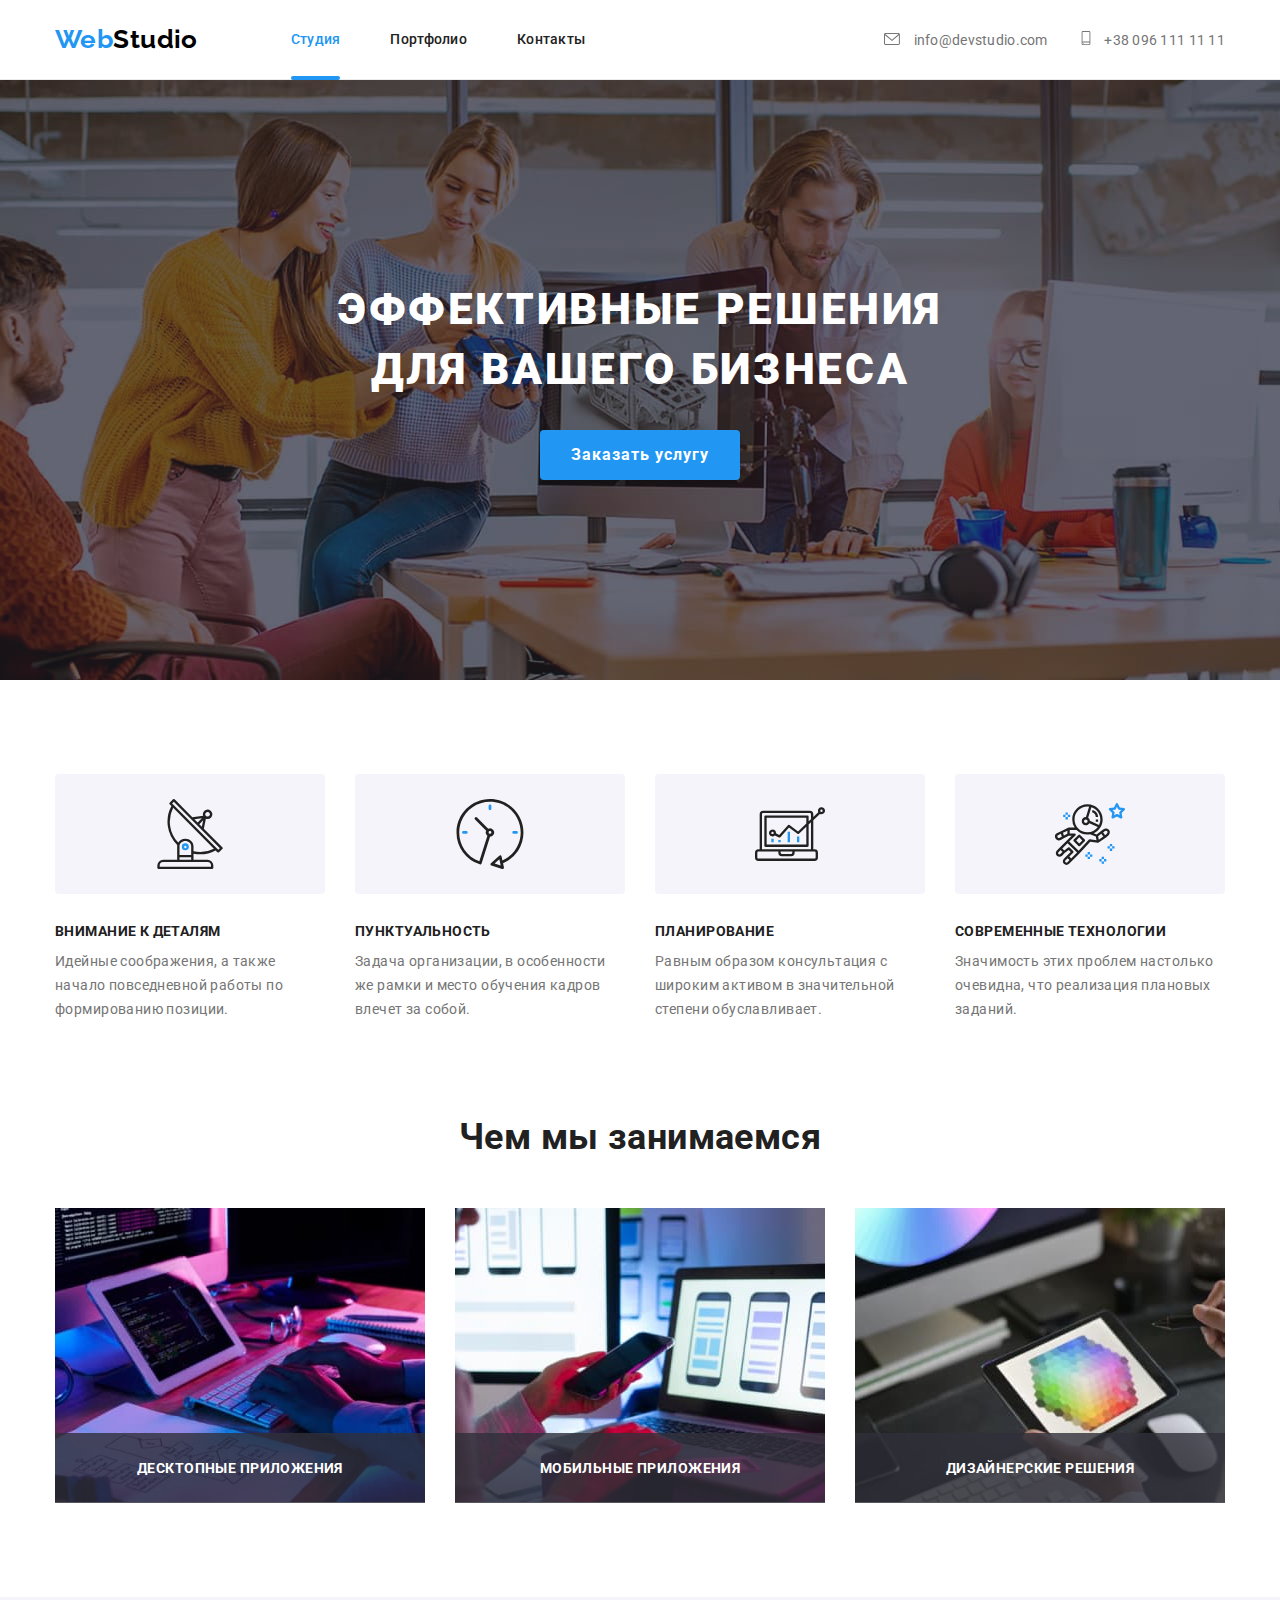
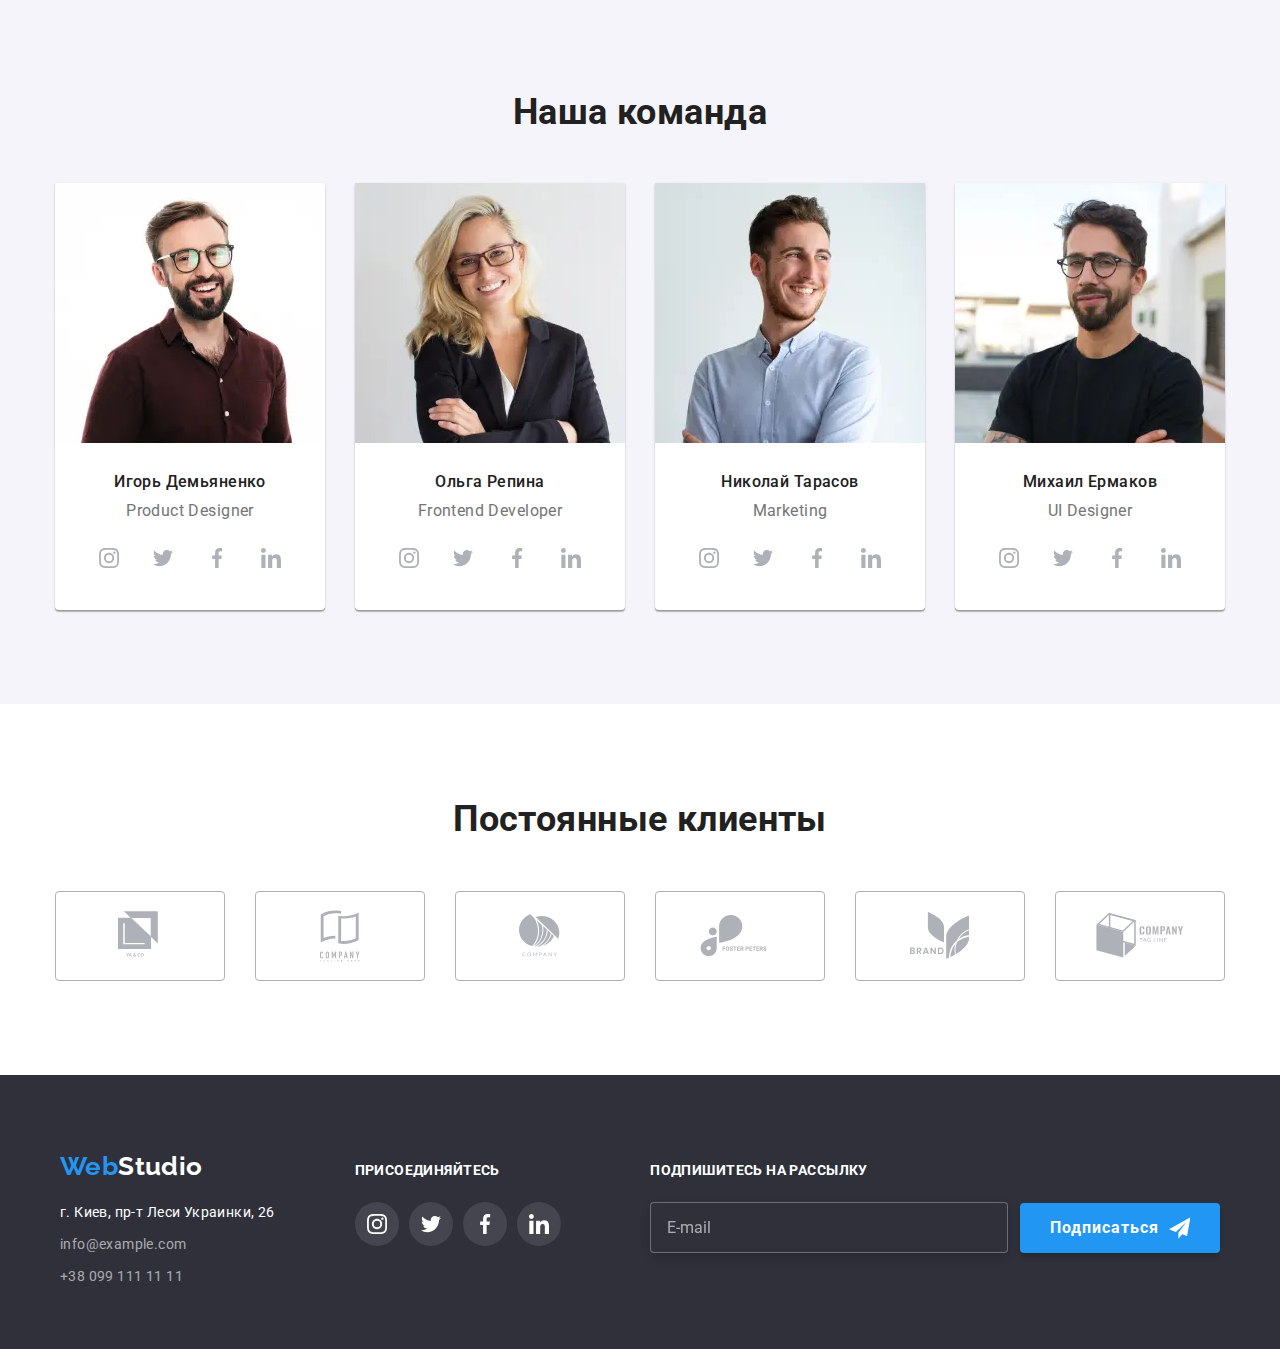
==== commit cf2b6362: "адаптивная графика команды" ====
--- a/index.html
+++ b/index.html
@@ -238,11 +238,65 @@
           <h2 class="team section-title">Наша команда</h2>
           <ul class="team-list">
             <li>
-              <img
-                src="./image/команда/team_card_1.jpg"
-                alt="team_card_1"
-                width="270"
-              />
+              <picture>
+                <source
+                  srcset="
+                    ./image/команда/mobile/team_card_1-1x-420.webp 1x,
+                    ./image/команда/mobile/team_card_1-2x-420.webp 2x,
+                    ./image/команда/mobile/team_card_1-3x-420.webp 3x
+                  "
+                  media="(max-width: 767px)"
+                  type="image/webp"
+                />
+                <source
+                  srcset="
+                    ./image/команда/mobile/team_card_1-1x-420.jpg 1x,
+                    ./image/команда/mobile/team_card_1-2x-420.jpg 2x,
+                    ./image/команда/mobile/team_card_1-3x-420.jpg 3x
+                  "
+                  media="(max-width: 767px)"
+                />
+                <source
+                  srcset="
+                    ./image/команда/desktop/team_card_1-1x-1200.webp 1x,
+                    ./image/команда/desktop/team_card_1-2x-1200.webp 2x,
+                    ./image/команда/desktop/team_card_1-3x-1200.webp 3x
+                  "
+                  media="(min-width: 1200px)"
+                  type="image/webp"
+                />
+                <source
+                  srcset="
+                    ./image/команда/desktop/team_card_1-1x-1200.jpg 1x,
+                    ./image/команда/desktop/team_card_1-2x-1200.jpg 2x,
+                    ./image/команда/desktop/team_card_1-3x-1200.jpg 3x
+                  "
+                  media="(min-width: 1200px)"
+                />
+                <source
+                  srcset="
+                    ./image/команда/tablet/team_card_1-1x-768.webp 1x,
+                    ./image/команда/tablet/team_card_1-2x-768.webp 2x,
+                    ./image/команда/tablet/team_card_1-3x-768.webp 3x
+                  "
+                  media="(min-width: 768px)"
+                  type="image/webp"
+                />
+                <source
+                  srcset="
+                    ./image/команда/tablet/team_card_1-1x-768.jpg 1x,
+                    ./image/команда/tablet/team_card_1-2x-768.jpg 2x,
+                    ./image/команда/tablet/team_card_1-3x-768.jpg 3x
+                  "
+                  media="(min-width: 768px)"
+                />
+
+                <img
+                  src="./image/команда/mobile/team_card_1-1x-420.jpg"
+                  alt="team_card_1"
+                  width="100%"
+                />
+              </picture>
               <h3 class="team-member">Игорь Демьяненко</h3>
               <p class="team-member position">Product Designer</p>
               <ul class="link-list">
@@ -279,11 +333,65 @@
               </ul>
             </li>
             <li>
-              <img
-                src="./image/команда/team_card_2.jpg"
-                alt="team_card_2"
-                width="270"
-              />
+              <picture>
+                <source
+                  srcset="
+                    ./image/команда/mobile/team_card_2-1x-420.webp 1x,
+                    ./image/команда/mobile/team_card_2-2x-420.webp 2x,
+                    ./image/команда/mobile/team_card_2-3x-420.webp 3x
+                  "
+                  media="(max-width: 767px)"
+                  type="image/webp"
+                />
+                <source
+                  srcset="
+                    ./image/команда/mobile/team_card_2-1x-420.jpg 1x,
+                    ./image/команда/mobile/team_card_2-2x-420.jpg 2x,
+                    ./image/команда/mobile/team_card_2-3x-420.jpg 3x
+                  "
+                  media="(max-width: 767px)"
+                />
+                <source
+                  srcset="
+                    ./image/команда/desktop/team_card_2-1x-1200.webp 1x,
+                    ./image/команда/desktop/team_card_2-2x-1200.webp 2x,
+                    ./image/команда/desktop/team_card_2-3x-1200.webp 3x
+                  "
+                  media="(min-width: 1200px)"
+                  type="image/webp"
+                />
+                <source
+                  srcset="
+                    ./image/команда/desktop/team_card_2-1x-1200.jpg 1x,
+                    ./image/команда/desktop/team_card_2-2x-1200.jpg 2x,
+                    ./image/команда/desktop/team_card_2-3x-1200.jpg 3x
+                  "
+                  media="(min-width: 1200px)"
+                />
+                <source
+                  srcset="
+                    ./image/команда/tablet/team_card_2-1x-768.webp 1x,
+                    ./image/команда/tablet/team_card_2-2x-768.webp 2x,
+                    ./image/команда/tablet/team_card_2-3x-768.webp 3x
+                  "
+                  media="(min-width: 768px)"
+                  type="image/webp"
+                />
+                <source
+                  srcset="
+                    ./image/команда/tablet/team_card_2-1x-768.jpg 1x,
+                    ./image/команда/tablet/team_card_2-2x-768.jpg 2x,
+                    ./image/команда/tablet/team_card_2-3x-768.jpg 3x
+                  "
+                  media="(min-width: 768px)"
+                />
+
+                <img
+                  src="./image/команда/mobile/team_card_2-1x-420.jpg"
+                  alt="team_card_2"
+                  width="100%"
+                />
+              </picture>
               <h3 class="team-member">Ольга Репина</h3>
               <p class="team-member position">Frontend Developer</p>
               <ul class="link-list">
@@ -320,11 +428,65 @@
               </ul>
             </li>
             <li>
-              <img
-                src="./image/команда/team_card_3.jpg"
-                alt="team_card_3"
-                width="270"
-              />
+              <picture>
+                <source
+                  srcset="
+                    ./image/команда/mobile/team_card_3-1x-420.webp 1x,
+                    ./image/команда/mobile/team_card_3-2x-420.webp 2x,
+                    ./image/команда/mobile/team_card_3-3x-420.webp 3x
+                  "
+                  media="(max-width: 767px)"
+                  type="image/webp"
+                />
+                <source
+                  srcset="
+                    ./image/команда/mobile/team_card_3-1x-420.jpg 1x,
+                    ./image/команда/mobile/team_card_3-2x-420.jpg 2x,
+                    ./image/команда/mobile/team_card_3-3x-420.jpg 3x
+                  "
+                  media="(max-width: 767px)"
+                />
+                <source
+                  srcset="
+                    ./image/команда/desktop/team_card_3-1x-1200.webp 1x,
+                    ./image/команда/desktop/team_card_3-2x-1200.webp 2x,
+                    ./image/команда/desktop/team_card_3-3x-1200.webp 3x
+                  "
+                  media="(min-width: 1200px)"
+                  type="image/webp"
+                />
+                <source
+                  srcset="
+                    ./image/команда/desktop/team_card_3-1x-1200.jpg 1x,
+                    ./image/команда/desktop/team_card_3-2x-1200.jpg 2x,
+                    ./image/команда/desktop/team_card_3-3x-1200.jpg 3x
+                  "
+                  media="(min-width: 1200px)"
+                />
+                <source
+                  srcset="
+                    ./image/команда/tablet/team_card_3-1x-768.webp 1x,
+                    ./image/команда/tablet/team_card_3-2x-768.webp 2x,
+                    ./image/команда/tablet/team_card_3-3x-768.webp 3x
+                  "
+                  media="(min-width: 768px)"
+                  type="image/webp"
+                />
+                <source
+                  srcset="
+                    ./image/команда/tablet/team_card_3-1x-768.jpg 1x,
+                    ./image/команда/tablet/team_card_3-2x-768.jpg 2x,
+                    ./image/команда/tablet/team_card_3-3x-768.jpg 3x
+                  "
+                  media="(min-width: 768px)"
+                />
+
+                <img
+                  src="./image/команда/mobile/team_card_3-1x-420.jpg"
+                  alt="team_card_3"
+                  width="100%"
+                />
+              </picture>
               <h3 class="team-member">Николай Тарасов</h3>
               <p class="team-member position">Marketing</p>
               <ul class="link-list">
@@ -361,11 +523,65 @@
               </ul>
             </li>
             <li>
-              <img
-                src="./image/команда/team_card_4.jpg"
-                alt="team_card_4"
-                width="270"
-              />
+              <picture>
+                <source
+                  srcset="
+                    ./image/команда/mobile/team_card_4-1x-420.webp 1x,
+                    ./image/команда/mobile/team_card_4-2x-420.webp 2x,
+                    ./image/команда/mobile/team_card_4-3x-420.webp 3x
+                  "
+                  media="(max-width: 767px)"
+                  type="image/webp"
+                />
+                <source
+                  srcset="
+                    ./image/команда/mobile/team_card_4-1x-420.jpg 1x,
+                    ./image/команда/mobile/team_card_4-2x-420.jpg 2x,
+                    ./image/команда/mobile/team_card_4-3x-420.jpg 3x
+                  "
+                  media="(max-width: 767px)"
+                />
+                <source
+                  srcset="
+                    ./image/команда/desktop/team_card_4-1x-1200.webp 1x,
+                    ./image/команда/desktop/team_card_4-2x-1200.webp 2x,
+                    ./image/команда/desktop/team_card_4-3x-1200.webp 3x
+                  "
+                  media="(min-width: 1200px)"
+                  type="image/webp"
+                />
+                <source
+                  srcset="
+                    ./image/команда/desktop/team_card_4-1x-1200.jpg 1x,
+                    ./image/команда/desktop/team_card_4-2x-1200.jpg 2x,
+                    ./image/команда/desktop/team_card_4-3x-1200.jpg 3x
+                  "
+                  media="(min-width: 1200px)"
+                />
+                <source
+                  srcset="
+                    ./image/команда/tablet/team_card_4-1x-768.webp 1x,
+                    ./image/команда/tablet/team_card_4-2x-768.webp 2x,
+                    ./image/команда/tablet/team_card_4-3x-768.webp 3x
+                  "
+                  media="(min-width: 768px)"
+                  type="image/webp"
+                />
+                <source
+                  srcset="
+                    ./image/команда/tablet/team_card_4-1x-768.jpg 1x,
+                    ./image/команда/tablet/team_card_4-2x-768.jpg 2x,
+                    ./image/команда/tablet/team_card_4-3x-768.jpg 3x
+                  "
+                  media="(min-width: 768px)"
+                />
+
+                <img
+                  src="./image/команда/mobile/team_card_4-1x-420.jpg"
+                  alt="team_card_4"
+                  width="100%"
+                />
+              </picture>
               <h3 class="team-member">Михаил Ермаков</h3>
               <p class="team-member position">UI Designer</p>
               <ul class="link-list">
--- a/css/main.min.css
+++ b/css/main.min.css
@@ -1,2 +1,2 @@
-.checkbox,.features.section-title{width:1px;height:1px;margin:-1px;border:0;padding:0;clip:rect(0 0 0 0);overflow:hidden}.order-service,.subscribtion-button,.subscribtion-button-footer{display:-webkit-box;display:-ms-flexbox;display:flex;width:200px;height:50px;padding:10px 30px;-webkit-box-align:center;-ms-flex-align:center;align-items:center;-webkit-box-pack:center;-ms-flex-pack:center;justify-content:center;background:#2196f3;-webkit-box-shadow:0px 4px 4px rgba(0,0,0,0.15);box-shadow:0px 4px 4px rgba(0,0,0,0.15);border-radius:4px;font-weight:bold;font-size:16px;line-height:1.875;letter-spacing:0.06em;border:0;color:#fff}html,body,div,span,applet,object,iframe,h1,h2,h3,h4,h5,h6,p,blockquote,pre,a,abbr,acronym,address,big,cite,code,del,dfn,em,img,ins,kbd,q,s,samp,small,strike,strong,sub,sup,tt,var,b,u,i,center,dl,dt,dd,ol,ul,li,fieldset,form,label,legend,table,caption,tbody,tfoot,thead,tr,th,td,article,aside,canvas,details,embed,figure,figcaption,footer,header,hgroup,menu,nav,output,ruby,section,summary,time,mark,audio,video{margin:0;padding:0;border:0;font-size:100%;font:inherit;vertical-align:baseline}:focus{outline:0}article,aside,details,figcaption,figure,footer,header,hgroup,menu,nav,section{display:block}body{line-height:1}ol,ul{list-style:none}blockquote,q{quotes:none}blockquote:before,blockquote:after,q:before,q:after{content:"";content:none}table{border-collapse:collapse;border-spacing:0}input[type="search"]::-webkit-search-cancel-button,input[type="search"]::-webkit-search-decoration,input[type="search"]::-webkit-search-results-button,input[type="search"]::-webkit-search-results-decoration{-webkit-appearance:none;-moz-appearance:none}input[type="search"]{-webkit-appearance:none;-moz-appearance:none;-webkit-box-sizing:content-box;box-sizing:content-box}textarea{overflow:auto;vertical-align:top;resize:vertical}audio,canvas,video{display:inline-block;*display:inline;*zoom:1;max-width:100%}audio:not([controls]){display:none;height:0}[hidden]{display:none}html{font-size:100%;-webkit-text-size-adjust:100%;-ms-text-size-adjust:100%}a:focus{outline:thin dotted}a:active,a:hover{outline:0}img{border:0;-ms-interpolation-mode:bicubic}figure{margin:0}form{margin:0}fieldset{border:1px solid #c0c0c0;margin:0 2px;padding:0.35em 0.625em 0.75em}legend{border:0;padding:0;white-space:normal;*margin-left:-7px}button,input,select,textarea{font-size:100%;margin:0;vertical-align:baseline;*vertical-align:middle}button,input{line-height:normal}button,select{text-transform:none}button,html input[type="button"],input[type="reset"],input[type="submit"]{-webkit-appearance:button;cursor:pointer;*overflow:visible}button[disabled],html input[disabled]{cursor:default}input[type="checkbox"],input[type="radio"]{-webkit-box-sizing:border-box;box-sizing:border-box;padding:0;*height:13px;*width:13px}input[type="search"]{-webkit-appearance:textfield;-webkit-box-sizing:content-box;box-sizing:content-box}input[type="search"]::-webkit-search-cancel-button,input[type="search"]::-webkit-search-decoration{-webkit-appearance:none}button::-moz-focus-inner,input::-moz-focus-inner{border:0;padding:0}textarea{overflow:auto;vertical-align:top}table{border-collapse:collapse;border-spacing:0}html,button,input,select,textarea{color:#222}::-moz-selection{background:#b3d4fc;text-shadow:none}::selection{background:#b3d4fc;text-shadow:none}img{vertical-align:middle}fieldset{border:0;margin:0;padding:0}textarea{resize:vertical}.chromeframe{margin:0.2em 0;background:#ccc;color:#000;padding:0.2em 0}*,*::before,*::after{-webkit-box-sizing:border-box;box-sizing:border-box}body{position:relative;padding-top:60px;color:#757575;background-color:#fff;font-family:"Roboto",sans-serif;font-size:14px;line-height:1.71;letter-spacing:0.03em}body.modal-open{overflow:hidden}@media (min-width: 768px){body{padding-top:80px}}.container{margin-left:auto;margin-right:auto;text-align:center;padding-top:60px;padding-bottom:60px;width:100%;padding-right:15px;padding-left:15px}@media (min-width: 480px){.container{width:480px}}@media (min-width: 768px){.container{width:768px}}@media (min-width: 1200px){.container{width:1200px;padding-top:94px;padding-bottom:94px}}h1{color:#fff;font-weight:900;font-size:26px;line-height:1.62;text-align:center;text-transform:uppercase;letter-spacing:0.06em;margin-bottom:30px}@media (min-width: 1200px){h1{font-size:44px;line-height:1.36}}h2,h3{color:#212121}h2{margin-bottom:30px;font-size:28px;font-weight:700;line-height:1.17}@media (min-width: 1200px){h2{margin-bottom:50px;font-size:36px}}header{position:fixed;top:0px;border-bottom:1px solid #ececec;background-color:#fff;z-index:3;height:60px;width:100%}@media (min-width: 768px){header{height:80px}}.container.header,header .logo,.menu,.menu-nav,.menu-nav .item,.menu-link{display:-webkit-box;display:-ms-flexbox;display:flex;-webkit-box-align:center;-ms-flex-align:center;align-items:center;height:100%;padding-top:0px;padding-bottom:0px}.container.header{position:relative;text-align:left;-webkit-box-pack:justify;-ms-flex-pack:justify;justify-content:space-between}@media (min-width: 768px){.container.header{-webkit-box-pack:start;-ms-flex-pack:start;justify-content:flex-start}}.logo{font-family:"Raleway";font-weight:700;font-size:24px;line-height:1.17;color:#2196f3}@media (min-width: 768px){.logo{margin-right:88px}}@media (min-width: 1200px){.logo{margin-right:93px;font-size:26px;line-height:1.19}}.logo span{color:#000000}a{text-decoration:none;-webkit-transition:color 250ms cubic-bezier(0.4, 0, 0.2, 1);transition:color 250ms cubic-bezier(0.4, 0, 0.2, 1)}.menu-container{display:-webkit-inline-box;display:-ms-inline-flexbox;display:inline-flex;-webkit-box-align:center;-ms-flex-align:center;align-items:center;-webkit-box-pack:justify;-ms-flex-pack:justify;justify-content:space-between;height:100%;width:inherit}@media (max-width: 767px){.menu-container{position:absolute;top:100%;left:0;width:100%;height:auto;background-color:#fff;display:none;padding-top:60px;padding-bottom:60px;-webkit-box-shadow:0px 4px 8px rgba(0,0,0,0.04),0px 2px 4px rgba(0,0,0,0.08),0px 1px 3px rgba(0,0,0,0.16);box-shadow:0px 4px 8px rgba(0,0,0,0.04),0px 2px 4px rgba(0,0,0,0.08),0px 1px 3px rgba(0,0,0,0.16)}.menu-container.is-open{display:block}}.menu-button{display:-webkit-inline-box;display:-ms-inline-flexbox;display:inline-flex;-webkit-box-pack:center;-ms-flex-pack:center;justify-content:center;-webkit-box-align:center;-ms-flex-align:center;align-items:center;width:40px;height:40px;padding:0;margin:0;border:none;color:#212121;background-color:transparent}.menu-button:hover,.menu-button:focus{color:#2196f3}@media (min-width: 768px){.menu-button{display:none}}.menu-button-icon.close{display:none}.menu-button.is-open .menu-button-icon.close{display:block;fill:currentColor}.menu-button-icon.open{fill:currentColor}.menu-button.is-open .menu-button-icon.open{display:none}@media (max-width: 767px){.menu{-webkit-box-pack:center;-ms-flex-pack:center;justify-content:center}}@media (max-width: 767px){.menu-nav{-webkit-box-orient:vertical;-webkit-box-direction:normal;-ms-flex-direction:column;flex-direction:column;margin-bottom:60px}}.menu-nav .item{position:relative;font-weight:500;font-size:14px;line-height:1.14;letter-spacing:0.02em}@media (max-width: 767px){.menu-nav .item{font-size:18px}.menu-nav .item:not(:last-child){margin-bottom:40px;padding-bottom:8px}}@media (min-width: 768px){.menu-nav .item:not(:last-child){margin-right:50px}}.menu .menu-link{color:#212121}.menu .menu-link:hover,.menu .menu-link:focus{color:#2196f3}.menu .menu-link.active{color:#2196f3}.menu .item.active a::after{content:"";position:absolute;left:0;bottom:-1px;display:block;width:100%;height:4px;border-radius:2px;background-color:#2196f3}header .contacts{margin-left:auto;line-height:1.14;letter-spacing:0.02em}@media (max-width: 1199px){header .contacts{display:-webkit-box;display:-ms-flexbox;display:flex;-webkit-box-orient:vertical;-webkit-box-direction:normal;-ms-flex-direction:column;flex-direction:column;font-size:12px;line-height:1.17;margin-left:83px}}@media (max-width: 767px){header .contacts{margin-left:0px;-webkit-box-align:center;-ms-flex-align:center;align-items:center}}.contact-item{color:#757575;-webkit-transition:color 250ms cubic-bezier(0.4, 0, 0.2, 1);transition:color 250ms cubic-bezier(0.4, 0, 0.2, 1)}.contact-item:hover,.contact-item:focus{color:#2196f3}@media (max-width: 1199px){.contact-item:not(:last-child){margin-bottom:10px}}@media (max-width: 767px){.contact-item{font-size:18px}.contact-item:not(:last-child){margin-bottom:16px}}@media (min-width: 1200px){.contact-item:not(:last-child){margin-right:30px}}.mail-img{width:16px;height:12px;margin-right:8px;fill:currentColor}@media (min-width: 1200px){.mail-img{margin-right:10px}}.smartphone-img{width:10px;height:14px;margin-right:8px;fill:currentColor}@media (min-width: 1200px){.smartphone-img{margin-right:10px}}.hero{max-width:100%;height:400px;margin-left:auto;margin-right:auto;background-image:-webkit-gradient(linear, left top, right top, from(rgba(47,48,58,0.4)), to(rgba(47,48,58,0.4))),url(../image/фон/hero-bg.jpg);background-image:linear-gradient(to right, rgba(47,48,58,0.4), rgba(47,48,58,0.4)),url(../image/фон/hero-bg.jpg);background-repeat:no-repeat;background-position:center;background-size:cover}@media (min-width: 1200px){.hero{height:600px}}.hero .container{display:-webkit-box;display:-ms-flexbox;display:flex;-webkit-box-orient:vertical;-webkit-box-direction:normal;-ms-flex-direction:column;flex-direction:column;-webkit-box-pack:center;-ms-flex-pack:center;justify-content:center;-webkit-box-align:center;-ms-flex-align:center;align-items:center;height:100%}.order-service{margin-left:auto;margin-right:auto}.backdrop{position:fixed;top:0;left:0;width:100%;height:100%;padding-left:15px;padding-right:15px;background:rgba(0,0,0,0.2);z-index:4;opacity:1;-webkit-transition:opacity 250ms cubic-bezier(0.4, 0, 0.2, 1);transition:opacity 250ms cubic-bezier(0.4, 0, 0.2, 1);overflow-y:scroll}.backdrop.is-hidden{opacity:0;pointer-events:none}.modal{position:absolute;top:50%;left:50%;-webkit-transform:translate(-50%, -50%) scale(1);transform:translate(-50%, -50%) scale(1);opacity:1;z-index:4;width:calc(100% - 2 * 15px);max-height:609px;background-color:#fff;border-radius:4px;padding-top:40px;padding-left:15px;padding-right:15px;padding-bottom:60px;line-height:1.17;-webkit-box-shadow:0px 1px 3px rgba(0,0,0,0.12),0px 1px 1px rgba(0,0,0,0.14),0px 2px 1px rgba(0,0,0,0.2);box-shadow:0px 1px 3px rgba(0,0,0,0.12),0px 1px 1px rgba(0,0,0,0.14),0px 2px 1px rgba(0,0,0,0.2);-webkit-transition:opacity 250ms cubic-bezier(0.4, 0, 0.2, 1),-webkit-transform 250ms cubic-bezier(0.4, 0, 0.2, 1);transition:opacity 250ms cubic-bezier(0.4, 0, 0.2, 1),-webkit-transform 250ms cubic-bezier(0.4, 0, 0.2, 1);transition:transform 250ms cubic-bezier(0.4, 0, 0.2, 1),opacity 250ms cubic-bezier(0.4, 0, 0.2, 1);transition:transform 250ms cubic-bezier(0.4, 0, 0.2, 1),opacity 250ms cubic-bezier(0.4, 0, 0.2, 1),-webkit-transform 250ms cubic-bezier(0.4, 0, 0.2, 1)}@media (min-width: 480px){.modal{width:450px;padding-left:40px;padding-right:40px}}@media (min-width: 1200px){.modal{width:528px}}.backdrop.is-hidden .modal{-webkit-transform:translate(-50%, -50%) scale(1.3);transform:translate(-50%, -50%) scale(1.3);opacity:0}.close-button{position:absolute;top:8px;right:8px;display:-webkit-box;display:-ms-flexbox;display:flex;-webkit-box-align:center;-ms-flex-align:center;align-items:center;width:30px;height:30px;padding:0;color:#212121;background-color:#fff;border:1px solid rgba(0,0,0,0.1);border-radius:50%;-webkit-transition:color 250ms cubic-bezier(0.4, 0, 0.2, 1);transition:color 250ms cubic-bezier(0.4, 0, 0.2, 1)}.close-button:hover,.close-button:focus{color:#2196f3}.close-button-img{width:30px;height:30px;fill:currentColor}.modal-title{width:100%;margin-bottom:12px;text-align:center;color:#212121;font-weight:700;font-size:20px}.contacts-input{margin-bottom:20px}.contacts-input-item{position:relative}.contacts-input-item:not(:last-child){margin-bottom:10px}.input-title{font-size:12px;display:-webkit-box;display:-ms-flexbox;display:flex;-webkit-box-orient:vertical;-webkit-box-direction:normal;-ms-flex-direction:column;flex-direction:column}.input-title input{padding-left:42px;height:40px;border:1px solid rgba(33,33,33,0.2);border-radius:4px;margin-top:4px;padding-top:0;padding-bottom:0;-webkit-transition:border-color 250ms cubic-bezier(0.4, 0, 0.2, 1);transition:border-color 250ms cubic-bezier(0.4, 0, 0.2, 1)}.input-title input:hover,.input-title input:focus{fill:#2196f3;border-color:#2196f3}.contacts-input-img{position:absolute;left:12px;top:32px;fill:#212121;height:12px;width:12px;-webkit-transition:fill 250ms cubic-bezier(0.4, 0, 0.2, 1);transition:fill 250ms cubic-bezier(0.4, 0, 0.2, 1)}.input-title input:hover ~ .contacts-input-img,.input-title input:focus ~ .contacts-input-img{fill:#2196f3;border-color:#2196f3}textarea{height:120px;padding-top:12px;padding-bottom:12px;padding-left:16px;padding-right:16px;margin-top:4px;font-size:14px;border:1px solid rgba(33,33,33,0.2);border-radius:4px}textarea:hover,textarea:focus{fill:#2196f3;border-color:#2196f3}textarea::-webkit-input-placeholder{color:rgba(117,117,117,0.5)}textarea:-ms-input-placeholder{color:rgba(117,117,117,0.5)}textarea::-ms-input-placeholder{color:rgba(117,117,117,0.5)}textarea::placeholder{color:rgba(117,117,117,0.5)}.subscription.policy{display:-webkit-box;display:-ms-flexbox;display:flex;-webkit-box-align:center;-ms-flex-align:center;align-items:center;-webkit-box-pack:center;-ms-flex-pack:center;justify-content:center;margin-left:auto;margin-right:auto;font-size:10px}.subscription.policy::before{content:" ";display:inline-block;margin-right:8px;width:15px;height:15px;border:2px solid #212121;border-radius:2px}.checkbox:focus+.subscription.policy::before,.checkbox:hover+.subscription.policy::before{border:2px solid #2196f3}.checkbox:checked+.subscription.policy::before{background-color:#2196f3;background-image:url(../image/icon_check.svg);background-size:contain;background-origin:border-box;border-color:transparent}@media (min-width: 480px){.subscription.policy{font-size:12px}}@media (min-width: 1200px){.subscription.policy{font-size:14px}}.subscription.policy a{-webkit-text-decoration-line:underline;text-decoration-line:underline;color:#2196f3;line-height:1.71;margin-left:4px}.checkbox{position:absolute}.subscribtion-button{margin-top:30px;margin-left:auto;margin-right:auto}.features-list{text-align:left;display:-webkit-box;display:-ms-flexbox;display:flex;-ms-flex-wrap:wrap;flex-wrap:wrap;margin:-15px}.features-list .item{margin:15px}@media (min-width: 768px){.features-list .item{width:calc((100% - 4 * 15px) / 2)}}@media (min-width: 1200px){.features-list .item{width:calc((100% - 8 * 15px) / 4)}}.features-imgbox{display:-webkit-box;display:-ms-flexbox;display:flex;margin-bottom:30px;height:120px;background-color:#f5f4fa;-webkit-box-align:center;-ms-flex-align:center;align-items:center;-ms-flex-pack:distribute;justify-content:space-around;border-radius:4px}.features-img{width:70px;height:70px}.features-list h3{font-size:14px;font-weight:700;line-height:1.14;text-transform:uppercase;margin-bottom:10px}@media (max-width: 480px){.features-list h3{text-align:center}}.features-list p{line-height:1.71}.work-directions .container{padding-top:0}@media (max-width: 1199px){.work-directions .container{display:none}}.work-directions ul{display:-webkit-box;display:-ms-flexbox;display:flex}.work-directions li{position:relative;z-index:1;display:block;width:370px;height:295px;background-color:#eeeeee}.work-directions li:not(:last-child){margin-right:30px}.work-direction{position:absolute;left:0;bottom:0;z-index:2;height:70px;width:100%;background:rgba(47,48,58,0.8);text-align:center;padding:27px 0;font-size:14px;font-weight:700;line-height:1.17;text-transform:uppercase;color:#fff}.team{background-color:#f5f4fa;text-align:center}.team-list{display:-webkit-box;display:-ms-flexbox;display:flex;-ms-flex-wrap:wrap;flex-wrap:wrap;margin:-15px}.team-list>li{background:#fff;-webkit-box-shadow:0px 1px 3px rgba(0,0,0,0.12),0px 1px 1px rgba(0,0,0,0.14),0px 2px 1px rgba(0,0,0,0.2);box-shadow:0px 1px 3px rgba(0,0,0,0.12),0px 1px 1px rgba(0,0,0,0.14),0px 2px 1px rgba(0,0,0,0.2);border-radius:0px 0px 4px 4px;margin:15px}@media (min-width: 768px){.team-list>li{width:calc((100% - 4 * 15px) / 2)}}@media (min-width: 1200px){.team-list>li{width:calc((100% - 8 * 15px) / 4)}}.team-list>li>img{width:100%;display:block}.team h3{font-weight:500;font-size:16px;line-height:1.17;margin-top:30px;margin-bottom:10px}.team-member.position{font-size:16px;line-height:1.17;margin-bottom:16px}.link-list{display:-webkit-box;display:-ms-flexbox;display:flex;-webkit-box-pack:center;-ms-flex-pack:center;justify-content:center;margin-bottom:30px}.link-item{width:44px;height:44px;border-radius:50%;overflow:hidden}.link-item:not(:last-child){margin-right:10px}.sociallink-item{display:block;width:100%;height:100%;padding:12px;color:#afb1b8;-webkit-transition:color 250ms cubic-bezier(0.4, 0, 0.2, 1),background-color 250ms cubic-bezier(0.4, 0, 0.2, 1);transition:color 250ms cubic-bezier(0.4, 0, 0.2, 1),background-color 250ms cubic-bezier(0.4, 0, 0.2, 1)}.sociallink-item:hover,.sociallink-item:focus{color:#fff;background-color:#2196f3}.sociallink-icon{width:20px;height:20px;fill:currentColor}.clients-list{display:-webkit-box;display:-ms-flexbox;display:flex;-ms-flex-wrap:wrap;flex-wrap:wrap;margin:-15px;-webkit-box-pack:justify;-ms-flex-pack:justify;justify-content:space-between}.item-client{margin:15px;width:calc((100% - 4 * 15px) / 2)}@media (min-width: 768px){.item-client{width:calc((100% - 6 * 15px) / 3)}}@media (min-width: 1200px){.item-client{width:calc((100% - 12 * 15px) / 6)}}.item-client a{display:-webkit-box;display:-ms-flexbox;display:flex;height:90px;border:1px solid #afb1b8;border-radius:4px;-webkit-box-align:center;-ms-flex-align:center;align-items:center;-webkit-box-pack:center;-ms-flex-pack:center;justify-content:center;color:#afb1b8;-webkit-transition:border 250ms cubic-bezier(0.4, 0, 0.2, 1);transition:border 250ms cubic-bezier(0.4, 0, 0.2, 1);-webkit-transition:color 250ms cubic-bezier(0.4, 0, 0.2, 1);transition:color 250ms cubic-bezier(0.4, 0, 0.2, 1)}.item-client a:hover,.item-client a:focus{border:1px solid #2196f3;color:#2196f3}.client-logo{fill:currentColor}footer{background-color:#2f303a}.container.footer{display:-webkit-box;display:-ms-flexbox;display:flex;-ms-flex-wrap:wrap;flex-wrap:wrap;-webkit-box-align:center;-ms-flex-align:center;align-items:center;-webkit-box-pack:center;-ms-flex-pack:center;justify-content:center;color:#fff}@media (min-width: 768px){.container.footer{-webkit-box-align:baseline;-ms-flex-align:baseline;align-items:baseline;-ms-flex-pack:distribute;justify-content:space-around}}@media (min-width: 1200px){.container.footer{-ms-flex-wrap:nowrap;flex-wrap:nowrap;padding-top:60px;padding-bottom:60px;text-align:left}}@media (max-width: 767px){.footer-contacts,.social-links{width:100%}}@media (max-width: 1199px){.footer-contacts,.social-links{margin-bottom:60px}}footer .logo span{color:#fff}footer .logo{margin-right:0;display:block;margin-bottom:20px}footer address.contacts a{display:block;margin-top:8px;color:rgba(255,255,255,0.6)}@media (min-width: 1200px){.social-links,.subscribtion{margin-left:70px;padding-top:12px}}.social-links.title,.subscribtion.title{margin-bottom:20px;margin-left:0px;text-transform:uppercase;font-weight:700;text-align:center}@media (min-width: 1200px){.social-links.title,.subscribtion.title{text-align:left}}.links-list{display:-webkit-box;display:-ms-flexbox;display:flex;-webkit-box-pack:center;-ms-flex-pack:center;justify-content:center}@media (min-width: 1200px){.links-list{-webkit-box-pack:justify;-ms-flex-pack:justify;justify-content:space-between}}.item-link{display:block;width:44px;height:44px;padding:12px;margin-right:10px;background-color:rgba(255,255,255,0.1);border-radius:50%;-webkit-transition:background-color 250ms cubic-bezier(0.4, 0, 0.2, 1);transition:background-color 250ms cubic-bezier(0.4, 0, 0.2, 1)}.item-link:hover,.item-link:focus{background-color:#2196f3}.link-footer{width:20px;height:20px}.subscribtion{width:100%}@media (min-width: 1200px){.subscribtion{width:570px}}.subscribtion-footer{display:-webkit-box;display:-ms-flexbox;display:flex;-ms-flex-wrap:wrap;flex-wrap:wrap;-webkit-box-align:center;-ms-flex-align:center;align-items:center;-webkit-box-pack:center;-ms-flex-pack:center;justify-content:center;-webkit-box-orient:vertical;-webkit-box-direction:normal;-ms-flex-direction:column;flex-direction:column}@media (min-width: 1200px){.subscribtion-footer{-ms-flex-wrap:nowrap;flex-wrap:nowrap;-webkit-box-orient:horizontal;-webkit-box-direction:normal;-ms-flex-direction:row;flex-direction:row}}.subscribtion-footer input{height:100%;width:100%;padding:15px 16px;margin-bottom:20px;font-size:16px;line-height:1.25;color:rgba(255,255,255,0.6);background-color:#2f303a;border:1px solid rgba(255,255,255,0.3);-webkit-filter:drop-shadow(0px 4px 4px rgba(0,0,0,0.15));filter:drop-shadow(0px 4px 4px rgba(0,0,0,0.15));border-radius:4px}.subscribtion-footer input::-webkit-input-placeholder{color:rgba(255,255,255,0.6)}.subscribtion-footer input:-ms-input-placeholder{color:rgba(255,255,255,0.6)}.subscribtion-footer input::-ms-input-placeholder{color:rgba(255,255,255,0.6)}.subscribtion-footer input::placeholder{color:rgba(255,255,255,0.6)}@media (min-width: 480px){.subscribtion-footer input{width:450px}}@media (min-width: 1200px){.subscribtion-footer input{width:358px;margin-right:12px;margin-bottom:0}}.subscribtion-img{margin-left:10px;width:24px;height:24px}
+.checkbox,.features.section-title{width:1px;height:1px;margin:-1px;border:0;padding:0;clip:rect(0 0 0 0);overflow:hidden}.order-service,.subscribtion-button,.subscribtion-button-footer{display:-webkit-box;display:-ms-flexbox;display:flex;width:200px;height:50px;padding:10px 30px;-webkit-box-align:center;-ms-flex-align:center;align-items:center;-webkit-box-pack:center;-ms-flex-pack:center;justify-content:center;background:#2196f3;-webkit-box-shadow:0px 4px 4px rgba(0,0,0,0.15);box-shadow:0px 4px 4px rgba(0,0,0,0.15);border-radius:4px;font-weight:bold;font-size:16px;line-height:1.875;letter-spacing:0.06em;border:0;color:#fff}html,body,div,span,applet,object,iframe,h1,h2,h3,h4,h5,h6,p,blockquote,pre,a,abbr,acronym,address,big,cite,code,del,dfn,em,img,ins,kbd,q,s,samp,small,strike,strong,sub,sup,tt,var,b,u,i,center,dl,dt,dd,ol,ul,li,fieldset,form,label,legend,table,caption,tbody,tfoot,thead,tr,th,td,article,aside,canvas,details,embed,figure,figcaption,footer,header,hgroup,menu,nav,output,ruby,section,summary,time,mark,audio,video{margin:0;padding:0;border:0;font-size:100%;font:inherit;vertical-align:baseline}:focus{outline:0}article,aside,details,figcaption,figure,footer,header,hgroup,menu,nav,section{display:block}body{line-height:1}ol,ul{list-style:none}blockquote,q{quotes:none}blockquote:before,blockquote:after,q:before,q:after{content:"";content:none}table{border-collapse:collapse;border-spacing:0}input[type="search"]::-webkit-search-cancel-button,input[type="search"]::-webkit-search-decoration,input[type="search"]::-webkit-search-results-button,input[type="search"]::-webkit-search-results-decoration{-webkit-appearance:none;-moz-appearance:none}input[type="search"]{-webkit-appearance:none;-moz-appearance:none;-webkit-box-sizing:content-box;box-sizing:content-box}textarea{overflow:auto;vertical-align:top;resize:vertical}audio,canvas,video{display:inline-block;*display:inline;*zoom:1;max-width:100%}audio:not([controls]){display:none;height:0}[hidden]{display:none}html{font-size:100%;-webkit-text-size-adjust:100%;-ms-text-size-adjust:100%}a:focus{outline:thin dotted}a:active,a:hover{outline:0}img{border:0;-ms-interpolation-mode:bicubic}figure{margin:0}form{margin:0}fieldset{border:1px solid #c0c0c0;margin:0 2px;padding:0.35em 0.625em 0.75em}legend{border:0;padding:0;white-space:normal;*margin-left:-7px}button,input,select,textarea{font-size:100%;margin:0;vertical-align:baseline;*vertical-align:middle}button,input{line-height:normal}button,select{text-transform:none}button,html input[type="button"],input[type="reset"],input[type="submit"]{-webkit-appearance:button;cursor:pointer;*overflow:visible}button[disabled],html input[disabled]{cursor:default}input[type="checkbox"],input[type="radio"]{-webkit-box-sizing:border-box;box-sizing:border-box;padding:0;*height:13px;*width:13px}input[type="search"]{-webkit-appearance:textfield;-webkit-box-sizing:content-box;box-sizing:content-box}input[type="search"]::-webkit-search-cancel-button,input[type="search"]::-webkit-search-decoration{-webkit-appearance:none}button::-moz-focus-inner,input::-moz-focus-inner{border:0;padding:0}textarea{overflow:auto;vertical-align:top}table{border-collapse:collapse;border-spacing:0}html,button,input,select,textarea{color:#222}::-moz-selection{background:#b3d4fc;text-shadow:none}::selection{background:#b3d4fc;text-shadow:none}img{vertical-align:middle}fieldset{border:0;margin:0;padding:0}textarea{resize:vertical}.chromeframe{margin:0.2em 0;background:#ccc;color:#000;padding:0.2em 0}*,*::before,*::after{-webkit-box-sizing:border-box;box-sizing:border-box}body{position:relative;padding-top:60px;color:#757575;background-color:#fff;font-family:"Roboto",sans-serif;font-size:14px;line-height:1.71;letter-spacing:0.03em}body.modal-open{overflow:hidden}@media (min-width: 768px){body{padding-top:80px}}.container{margin-left:auto;margin-right:auto;text-align:center;padding-top:60px;padding-bottom:60px;width:100%;padding-right:15px;padding-left:15px}@media (min-width: 480px){.container{width:480px}}@media (min-width: 768px){.container{width:768px}}@media (min-width: 1200px){.container{width:1200px;padding-top:94px;padding-bottom:94px}}h1{color:#fff;font-weight:900;font-size:26px;line-height:1.62;text-align:center;text-transform:uppercase;letter-spacing:0.06em;margin-bottom:30px}@media (min-width: 1200px){h1{font-size:44px;line-height:1.36}}h2,h3{color:#212121}h2{margin-bottom:30px;font-size:28px;font-weight:700;line-height:1.17}@media (min-width: 1200px){h2{margin-bottom:50px;font-size:36px}}header{position:fixed;top:0px;border-bottom:1px solid #ececec;background-color:#fff;z-index:3;height:60px;width:100%}@media (min-width: 768px){header{height:80px}}.container.header,header .logo,.menu,.menu-nav,.menu-nav .item,.menu-link{display:-webkit-box;display:-ms-flexbox;display:flex;-webkit-box-align:center;-ms-flex-align:center;align-items:center;height:100%;padding-top:0px;padding-bottom:0px}.container.header{position:relative;text-align:left;-webkit-box-pack:justify;-ms-flex-pack:justify;justify-content:space-between}@media (min-width: 768px){.container.header{-webkit-box-pack:start;-ms-flex-pack:start;justify-content:flex-start}}.logo{font-family:"Raleway";font-weight:700;font-size:24px;line-height:1.17;color:#2196f3}@media (min-width: 768px){.logo{margin-right:88px}}@media (min-width: 1200px){.logo{margin-right:93px;font-size:26px;line-height:1.19}}.logo span{color:#000000}a{text-decoration:none;-webkit-transition:color 250ms cubic-bezier(0.4, 0, 0.2, 1);transition:color 250ms cubic-bezier(0.4, 0, 0.2, 1)}.menu-container{display:-webkit-inline-box;display:-ms-inline-flexbox;display:inline-flex;-webkit-box-align:center;-ms-flex-align:center;align-items:center;-webkit-box-pack:justify;-ms-flex-pack:justify;justify-content:space-between;height:100%;width:inherit}@media (max-width: 767px){.menu-container{position:absolute;top:100%;left:0;width:100%;height:auto;background-color:#fff;display:none;padding-top:60px;padding-bottom:60px;-webkit-box-shadow:0px 4px 8px rgba(0,0,0,0.04),0px 2px 4px rgba(0,0,0,0.08),0px 1px 3px rgba(0,0,0,0.16);box-shadow:0px 4px 8px rgba(0,0,0,0.04),0px 2px 4px rgba(0,0,0,0.08),0px 1px 3px rgba(0,0,0,0.16)}.menu-container.is-open{display:block}}.menu-button{display:-webkit-inline-box;display:-ms-inline-flexbox;display:inline-flex;-webkit-box-pack:center;-ms-flex-pack:center;justify-content:center;-webkit-box-align:center;-ms-flex-align:center;align-items:center;width:40px;height:40px;padding:0;margin:0;border:none;color:#212121;background-color:transparent}.menu-button:hover,.menu-button:focus{color:#2196f3}@media (min-width: 768px){.menu-button{display:none}}.menu-button-icon.close{display:none}.menu-button.is-open .menu-button-icon.close{display:block;fill:currentColor}.menu-button-icon.open{fill:currentColor}.menu-button.is-open .menu-button-icon.open{display:none}@media (max-width: 767px){.menu{-webkit-box-pack:center;-ms-flex-pack:center;justify-content:center}}@media (max-width: 767px){.menu-nav{-webkit-box-orient:vertical;-webkit-box-direction:normal;-ms-flex-direction:column;flex-direction:column;margin-bottom:60px}}.menu-nav .item{position:relative;font-weight:500;font-size:14px;line-height:1.14;letter-spacing:0.02em}@media (max-width: 767px){.menu-nav .item{font-size:18px}.menu-nav .item:not(:last-child){margin-bottom:40px;padding-bottom:8px}}@media (min-width: 768px){.menu-nav .item:not(:last-child){margin-right:50px}}.menu .menu-link{color:#212121}.menu .menu-link:hover,.menu .menu-link:focus{color:#2196f3}.menu .menu-link.active{color:#2196f3}.menu .item.active a::after{content:"";position:absolute;left:0;bottom:-1px;display:block;width:100%;height:4px;border-radius:2px;background-color:#2196f3}header .contacts{margin-left:auto;line-height:1.14;letter-spacing:0.02em}@media (max-width: 1199px){header .contacts{display:-webkit-box;display:-ms-flexbox;display:flex;-webkit-box-orient:vertical;-webkit-box-direction:normal;-ms-flex-direction:column;flex-direction:column;font-size:12px;line-height:1.17;margin-left:83px}}@media (max-width: 767px){header .contacts{margin-left:0px;-webkit-box-align:center;-ms-flex-align:center;align-items:center}}.contact-item{color:#757575;-webkit-transition:color 250ms cubic-bezier(0.4, 0, 0.2, 1);transition:color 250ms cubic-bezier(0.4, 0, 0.2, 1)}.contact-item:hover,.contact-item:focus{color:#2196f3}@media (max-width: 1199px){.contact-item:not(:last-child){margin-bottom:10px}}@media (max-width: 767px){.contact-item{font-size:18px}.contact-item:not(:last-child){margin-bottom:16px}}@media (min-width: 1200px){.contact-item:not(:last-child){margin-right:30px}}.mail-img{width:16px;height:12px;margin-right:8px;fill:currentColor}@media (min-width: 1200px){.mail-img{margin-right:10px}}.smartphone-img{width:10px;height:14px;margin-right:8px;fill:currentColor}@media (min-width: 1200px){.smartphone-img{margin-right:10px}}.hero{max-width:100%;height:400px;margin-left:auto;margin-right:auto;background-image:-webkit-gradient(linear, left top, right top, from(rgba(47,48,58,0.4)), to(rgba(47,48,58,0.4))),url(../image/фон/hero-bg.jpg);background-image:linear-gradient(to right, rgba(47,48,58,0.4), rgba(47,48,58,0.4)),url(../image/фон/hero-bg.jpg);background-repeat:no-repeat;background-position:center;background-size:cover}@media (min-width: 1200px){.hero{height:600px}}.hero .container{display:-webkit-box;display:-ms-flexbox;display:flex;-webkit-box-orient:vertical;-webkit-box-direction:normal;-ms-flex-direction:column;flex-direction:column;-webkit-box-pack:center;-ms-flex-pack:center;justify-content:center;-webkit-box-align:center;-ms-flex-align:center;align-items:center;height:100%}.order-service{margin-left:auto;margin-right:auto}.backdrop{position:fixed;top:0;left:0;width:100%;height:100%;padding-left:15px;padding-right:15px;background:rgba(0,0,0,0.2);z-index:4;opacity:1;-webkit-transition:opacity 250ms cubic-bezier(0.4, 0, 0.2, 1);transition:opacity 250ms cubic-bezier(0.4, 0, 0.2, 1);overflow-y:scroll}.backdrop.is-hidden{opacity:0;pointer-events:none}.modal{position:absolute;top:50%;left:50%;-webkit-transform:translate(-50%, -50%) scale(1);transform:translate(-50%, -50%) scale(1);opacity:1;z-index:4;width:calc(100% - 2 * 15px);max-height:609px;background-color:#fff;border-radius:4px;padding-top:40px;padding-left:15px;padding-right:15px;padding-bottom:60px;line-height:1.17;-webkit-box-shadow:0px 1px 3px rgba(0,0,0,0.12),0px 1px 1px rgba(0,0,0,0.14),0px 2px 1px rgba(0,0,0,0.2);box-shadow:0px 1px 3px rgba(0,0,0,0.12),0px 1px 1px rgba(0,0,0,0.14),0px 2px 1px rgba(0,0,0,0.2);-webkit-transition:opacity 250ms cubic-bezier(0.4, 0, 0.2, 1),-webkit-transform 250ms cubic-bezier(0.4, 0, 0.2, 1);transition:opacity 250ms cubic-bezier(0.4, 0, 0.2, 1),-webkit-transform 250ms cubic-bezier(0.4, 0, 0.2, 1);transition:transform 250ms cubic-bezier(0.4, 0, 0.2, 1),opacity 250ms cubic-bezier(0.4, 0, 0.2, 1);transition:transform 250ms cubic-bezier(0.4, 0, 0.2, 1),opacity 250ms cubic-bezier(0.4, 0, 0.2, 1),-webkit-transform 250ms cubic-bezier(0.4, 0, 0.2, 1)}@media (min-width: 480px){.modal{width:450px;padding-left:40px;padding-right:40px}}@media (min-width: 1200px){.modal{width:528px}}.backdrop.is-hidden .modal{-webkit-transform:translate(-50%, -50%) scale(1.3);transform:translate(-50%, -50%) scale(1.3);opacity:0}.close-button{position:absolute;top:8px;right:8px;display:-webkit-box;display:-ms-flexbox;display:flex;-webkit-box-align:center;-ms-flex-align:center;align-items:center;width:30px;height:30px;padding:0;color:#212121;background-color:#fff;border:1px solid rgba(0,0,0,0.1);border-radius:50%;-webkit-transition:color 250ms cubic-bezier(0.4, 0, 0.2, 1);transition:color 250ms cubic-bezier(0.4, 0, 0.2, 1)}.close-button:hover,.close-button:focus{color:#2196f3}.close-button-img{width:30px;height:30px;fill:currentColor}.modal-title{width:100%;margin-bottom:12px;text-align:center;color:#212121;font-weight:700;font-size:20px}.contacts-input{margin-bottom:20px}.contacts-input-item{position:relative}.contacts-input-item:not(:last-child){margin-bottom:10px}.input-title{font-size:12px;display:-webkit-box;display:-ms-flexbox;display:flex;-webkit-box-orient:vertical;-webkit-box-direction:normal;-ms-flex-direction:column;flex-direction:column}.input-title input{padding-left:42px;height:40px;border:1px solid rgba(33,33,33,0.2);border-radius:4px;margin-top:4px;padding-top:0;padding-bottom:0;-webkit-transition:border-color 250ms cubic-bezier(0.4, 0, 0.2, 1);transition:border-color 250ms cubic-bezier(0.4, 0, 0.2, 1)}.input-title input:hover,.input-title input:focus{fill:#2196f3;border-color:#2196f3}.contacts-input-img{position:absolute;left:12px;top:32px;fill:#212121;height:12px;width:12px;-webkit-transition:fill 250ms cubic-bezier(0.4, 0, 0.2, 1);transition:fill 250ms cubic-bezier(0.4, 0, 0.2, 1)}.input-title input:hover ~ .contacts-input-img,.input-title input:focus ~ .contacts-input-img{fill:#2196f3;border-color:#2196f3}textarea{height:120px;padding-top:12px;padding-bottom:12px;padding-left:16px;padding-right:16px;margin-top:4px;font-size:14px;border:1px solid rgba(33,33,33,0.2);border-radius:4px}textarea:hover,textarea:focus{fill:#2196f3;border-color:#2196f3}textarea::-webkit-input-placeholder{color:rgba(117,117,117,0.5)}textarea:-ms-input-placeholder{color:rgba(117,117,117,0.5)}textarea::-ms-input-placeholder{color:rgba(117,117,117,0.5)}textarea::placeholder{color:rgba(117,117,117,0.5)}.subscription.policy{display:-webkit-box;display:-ms-flexbox;display:flex;-webkit-box-align:center;-ms-flex-align:center;align-items:center;-webkit-box-pack:center;-ms-flex-pack:center;justify-content:center;margin-left:auto;margin-right:auto;font-size:10px}.subscription.policy::before{content:" ";display:inline-block;margin-right:8px;width:15px;height:15px;border:2px solid #212121;border-radius:2px}.checkbox:focus+.subscription.policy::before,.checkbox:hover+.subscription.policy::before{border:2px solid #2196f3}.checkbox:checked+.subscription.policy::before{background-color:#2196f3;background-image:url(../image/icon_check.svg);background-size:contain;background-origin:border-box;border-color:transparent}@media (min-width: 480px){.subscription.policy{font-size:12px}}@media (min-width: 1200px){.subscription.policy{font-size:14px}}.subscription.policy a{-webkit-text-decoration-line:underline;text-decoration-line:underline;color:#2196f3;line-height:1.71;margin-left:4px}.checkbox{position:absolute}.subscribtion-button{margin-top:30px;margin-left:auto;margin-right:auto}.features-list{text-align:left;display:-webkit-box;display:-ms-flexbox;display:flex;-ms-flex-wrap:wrap;flex-wrap:wrap;margin:-15px}.features-list .item{margin:15px}@media (min-width: 768px){.features-list .item{width:calc((100% - 4 * 15px) / 2)}}@media (min-width: 1200px){.features-list .item{width:calc((100% - 8 * 15px) / 4)}}.features-imgbox{display:-webkit-box;display:-ms-flexbox;display:flex;margin-bottom:30px;height:120px;background-color:#f5f4fa;-webkit-box-align:center;-ms-flex-align:center;align-items:center;-ms-flex-pack:distribute;justify-content:space-around;border-radius:4px}.features-img{width:70px;height:70px}.features-list h3{font-size:14px;font-weight:700;line-height:1.14;text-transform:uppercase;margin-bottom:10px}@media (max-width: 480px){.features-list h3{text-align:center}}.features-list p{line-height:1.71}.work-directions .container{padding-top:0}@media (max-width: 1199px){.work-directions .container{display:none}}.work-directions ul{display:-webkit-box;display:-ms-flexbox;display:flex}.work-directions li{position:relative;z-index:1;display:block;width:370px;height:295px;background-color:#eeeeee}.work-directions li:not(:last-child){margin-right:30px}.work-direction{position:absolute;left:0;bottom:0;z-index:2;height:70px;width:100%;background:rgba(47,48,58,0.8);text-align:center;padding:27px 0;font-size:14px;font-weight:700;line-height:1.17;text-transform:uppercase;color:#fff}.team{background-color:#f5f4fa;text-align:center}.team-list{display:-webkit-box;display:-ms-flexbox;display:flex;-ms-flex-wrap:wrap;flex-wrap:wrap;margin:-15px}.team-list>li{background:#fff;-webkit-box-shadow:0px 1px 3px rgba(0,0,0,0.12),0px 1px 1px rgba(0,0,0,0.14),0px 2px 1px rgba(0,0,0,0.2);box-shadow:0px 1px 3px rgba(0,0,0,0.12),0px 1px 1px rgba(0,0,0,0.14),0px 2px 1px rgba(0,0,0,0.2);border-radius:0px 0px 4px 4px;margin:15px}@media (min-width: 768px){.team-list>li{width:calc((100% - 4 * 15px) / 2)}}@media (min-width: 1200px){.team-list>li{width:calc((100% - 8 * 15px) / 4)}}.team-list>li>img{display:block;width:100%}.team h3{font-weight:500;font-size:16px;line-height:1.17;margin-top:30px;margin-bottom:10px}.team-member.position{font-size:16px;line-height:1.17;margin-bottom:16px}.link-list{display:-webkit-box;display:-ms-flexbox;display:flex;-webkit-box-pack:center;-ms-flex-pack:center;justify-content:center;margin-bottom:30px}.link-item{width:44px;height:44px;border-radius:50%;overflow:hidden}.link-item:not(:last-child){margin-right:10px}.sociallink-item{display:block;width:100%;height:100%;padding:12px;color:#afb1b8;-webkit-transition:color 250ms cubic-bezier(0.4, 0, 0.2, 1),background-color 250ms cubic-bezier(0.4, 0, 0.2, 1);transition:color 250ms cubic-bezier(0.4, 0, 0.2, 1),background-color 250ms cubic-bezier(0.4, 0, 0.2, 1)}.sociallink-item:hover,.sociallink-item:focus{color:#fff;background-color:#2196f3}.sociallink-icon{width:20px;height:20px;fill:currentColor}.clients-list{display:-webkit-box;display:-ms-flexbox;display:flex;-ms-flex-wrap:wrap;flex-wrap:wrap;margin:-15px;-webkit-box-pack:justify;-ms-flex-pack:justify;justify-content:space-between}.item-client{margin:15px;width:calc((100% - 4 * 15px) / 2)}@media (min-width: 768px){.item-client{width:calc((100% - 6 * 15px) / 3)}}@media (min-width: 1200px){.item-client{width:calc((100% - 12 * 15px) / 6)}}.item-client a{display:-webkit-box;display:-ms-flexbox;display:flex;height:90px;border:1px solid #afb1b8;border-radius:4px;-webkit-box-align:center;-ms-flex-align:center;align-items:center;-webkit-box-pack:center;-ms-flex-pack:center;justify-content:center;color:#afb1b8;-webkit-transition:border 250ms cubic-bezier(0.4, 0, 0.2, 1);transition:border 250ms cubic-bezier(0.4, 0, 0.2, 1);-webkit-transition:color 250ms cubic-bezier(0.4, 0, 0.2, 1);transition:color 250ms cubic-bezier(0.4, 0, 0.2, 1)}.item-client a:hover,.item-client a:focus{border:1px solid #2196f3;color:#2196f3}.client-logo{fill:currentColor}footer{background-color:#2f303a}.container.footer{display:-webkit-box;display:-ms-flexbox;display:flex;-ms-flex-wrap:wrap;flex-wrap:wrap;-webkit-box-align:center;-ms-flex-align:center;align-items:center;-webkit-box-pack:center;-ms-flex-pack:center;justify-content:center;color:#fff}@media (min-width: 768px){.container.footer{-webkit-box-align:baseline;-ms-flex-align:baseline;align-items:baseline;-ms-flex-pack:distribute;justify-content:space-around}}@media (min-width: 1200px){.container.footer{-ms-flex-wrap:nowrap;flex-wrap:nowrap;padding-top:60px;padding-bottom:60px;text-align:left}}@media (max-width: 767px){.footer-contacts,.social-links{width:100%}}@media (max-width: 1199px){.footer-contacts,.social-links{margin-bottom:60px}}footer .logo span{color:#fff}footer .logo{margin-right:0;display:block;margin-bottom:20px}footer address.contacts a{display:block;margin-top:8px;color:rgba(255,255,255,0.6)}@media (min-width: 1200px){.social-links,.subscribtion{margin-left:70px;padding-top:12px}}.social-links.title,.subscribtion.title{margin-bottom:20px;margin-left:0px;text-transform:uppercase;font-weight:700;text-align:center}@media (min-width: 1200px){.social-links.title,.subscribtion.title{text-align:left}}.links-list{display:-webkit-box;display:-ms-flexbox;display:flex;-webkit-box-pack:center;-ms-flex-pack:center;justify-content:center}@media (min-width: 1200px){.links-list{-webkit-box-pack:justify;-ms-flex-pack:justify;justify-content:space-between}}.item-link{display:block;width:44px;height:44px;padding:12px;margin-right:10px;background-color:rgba(255,255,255,0.1);border-radius:50%;-webkit-transition:background-color 250ms cubic-bezier(0.4, 0, 0.2, 1);transition:background-color 250ms cubic-bezier(0.4, 0, 0.2, 1)}.item-link:hover,.item-link:focus{background-color:#2196f3}.link-footer{width:20px;height:20px}.subscribtion{width:100%}@media (min-width: 1200px){.subscribtion{width:570px}}.subscribtion-footer{display:-webkit-box;display:-ms-flexbox;display:flex;-ms-flex-wrap:wrap;flex-wrap:wrap;-webkit-box-align:center;-ms-flex-align:center;align-items:center;-webkit-box-pack:center;-ms-flex-pack:center;justify-content:center;-webkit-box-orient:vertical;-webkit-box-direction:normal;-ms-flex-direction:column;flex-direction:column}@media (min-width: 1200px){.subscribtion-footer{-ms-flex-wrap:nowrap;flex-wrap:nowrap;-webkit-box-orient:horizontal;-webkit-box-direction:normal;-ms-flex-direction:row;flex-direction:row}}.subscribtion-footer input{height:100%;width:100%;padding:15px 16px;margin-bottom:20px;font-size:16px;line-height:1.25;color:rgba(255,255,255,0.6);background-color:#2f303a;border:1px solid rgba(255,255,255,0.3);-webkit-filter:drop-shadow(0px 4px 4px rgba(0,0,0,0.15));filter:drop-shadow(0px 4px 4px rgba(0,0,0,0.15));border-radius:4px}.subscribtion-footer input::-webkit-input-placeholder{color:rgba(255,255,255,0.6)}.subscribtion-footer input:-ms-input-placeholder{color:rgba(255,255,255,0.6)}.subscribtion-footer input::-ms-input-placeholder{color:rgba(255,255,255,0.6)}.subscribtion-footer input::placeholder{color:rgba(255,255,255,0.6)}@media (min-width: 480px){.subscribtion-footer input{width:450px}}@media (min-width: 1200px){.subscribtion-footer input{width:358px;margin-right:12px;margin-bottom:0}}.subscribtion-img{margin-left:10px;width:24px;height:24px}
 /*# sourceMappingURL=main.min.css.map */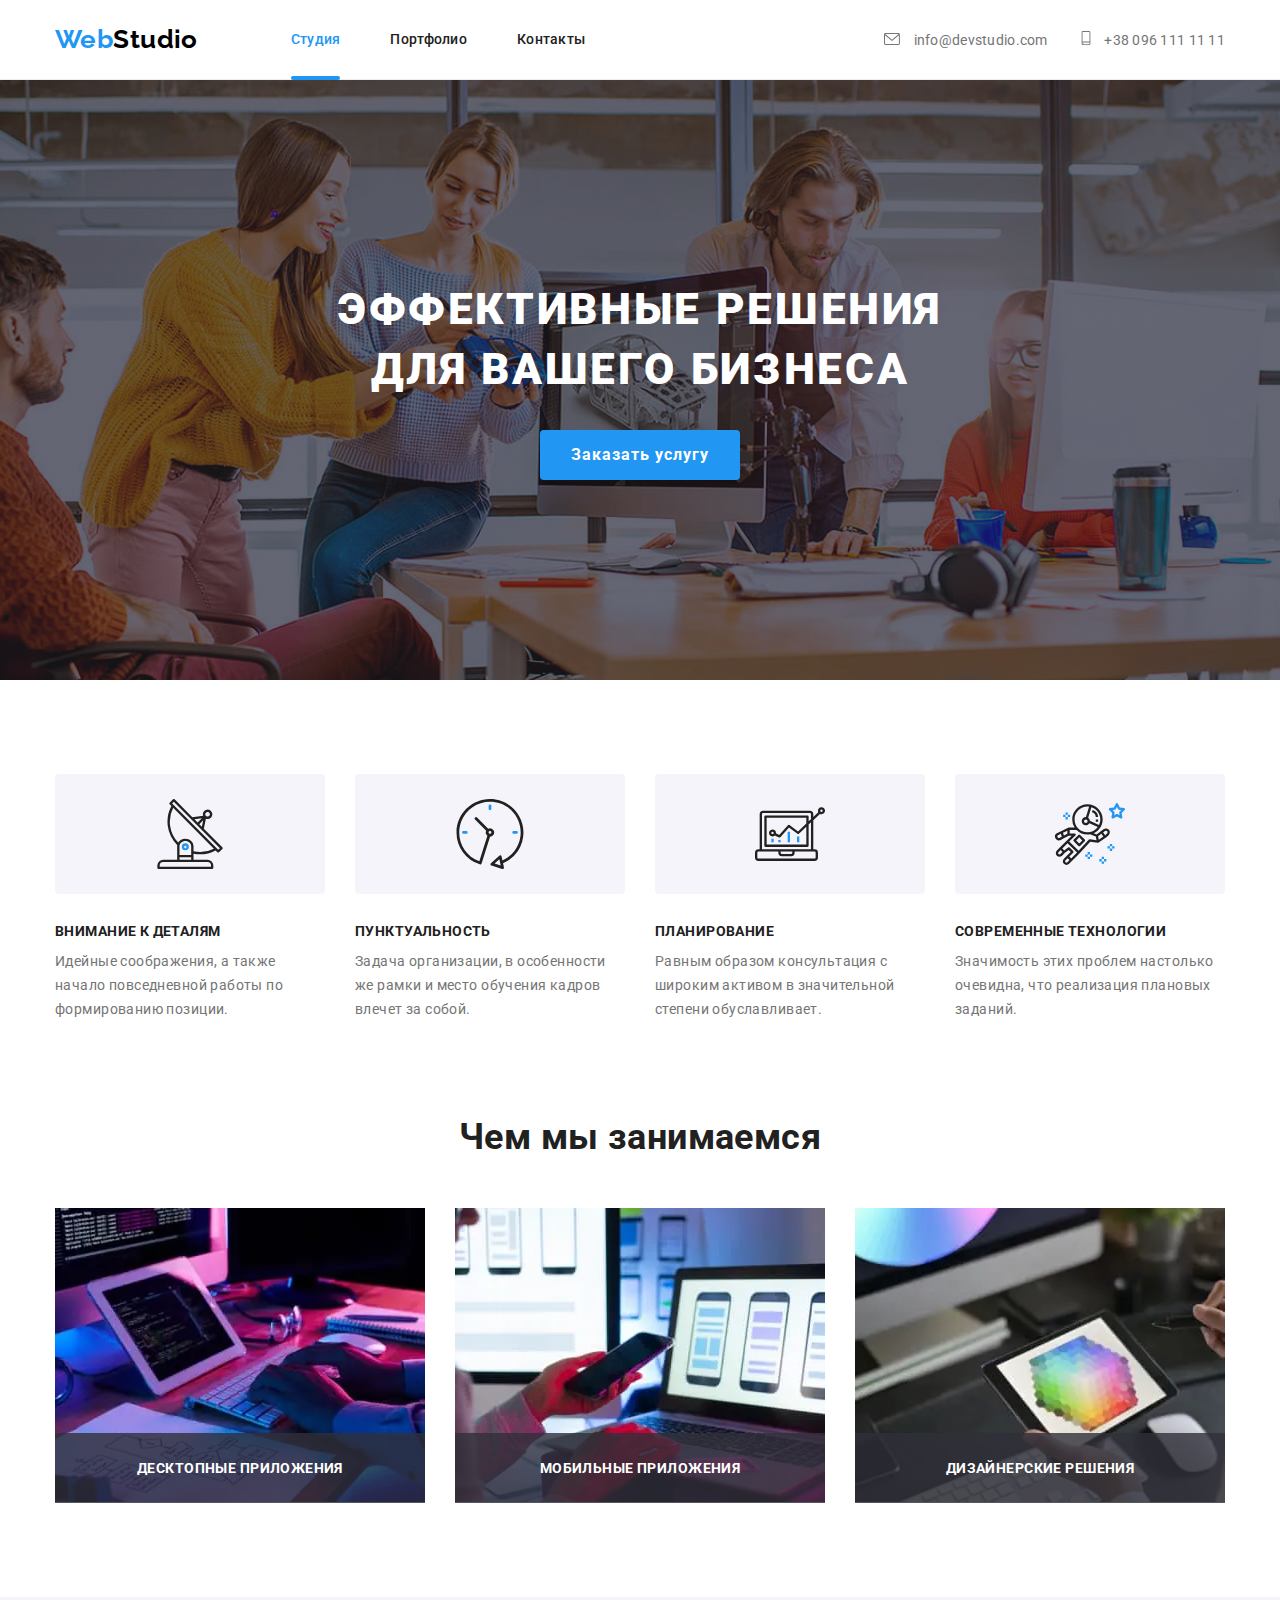
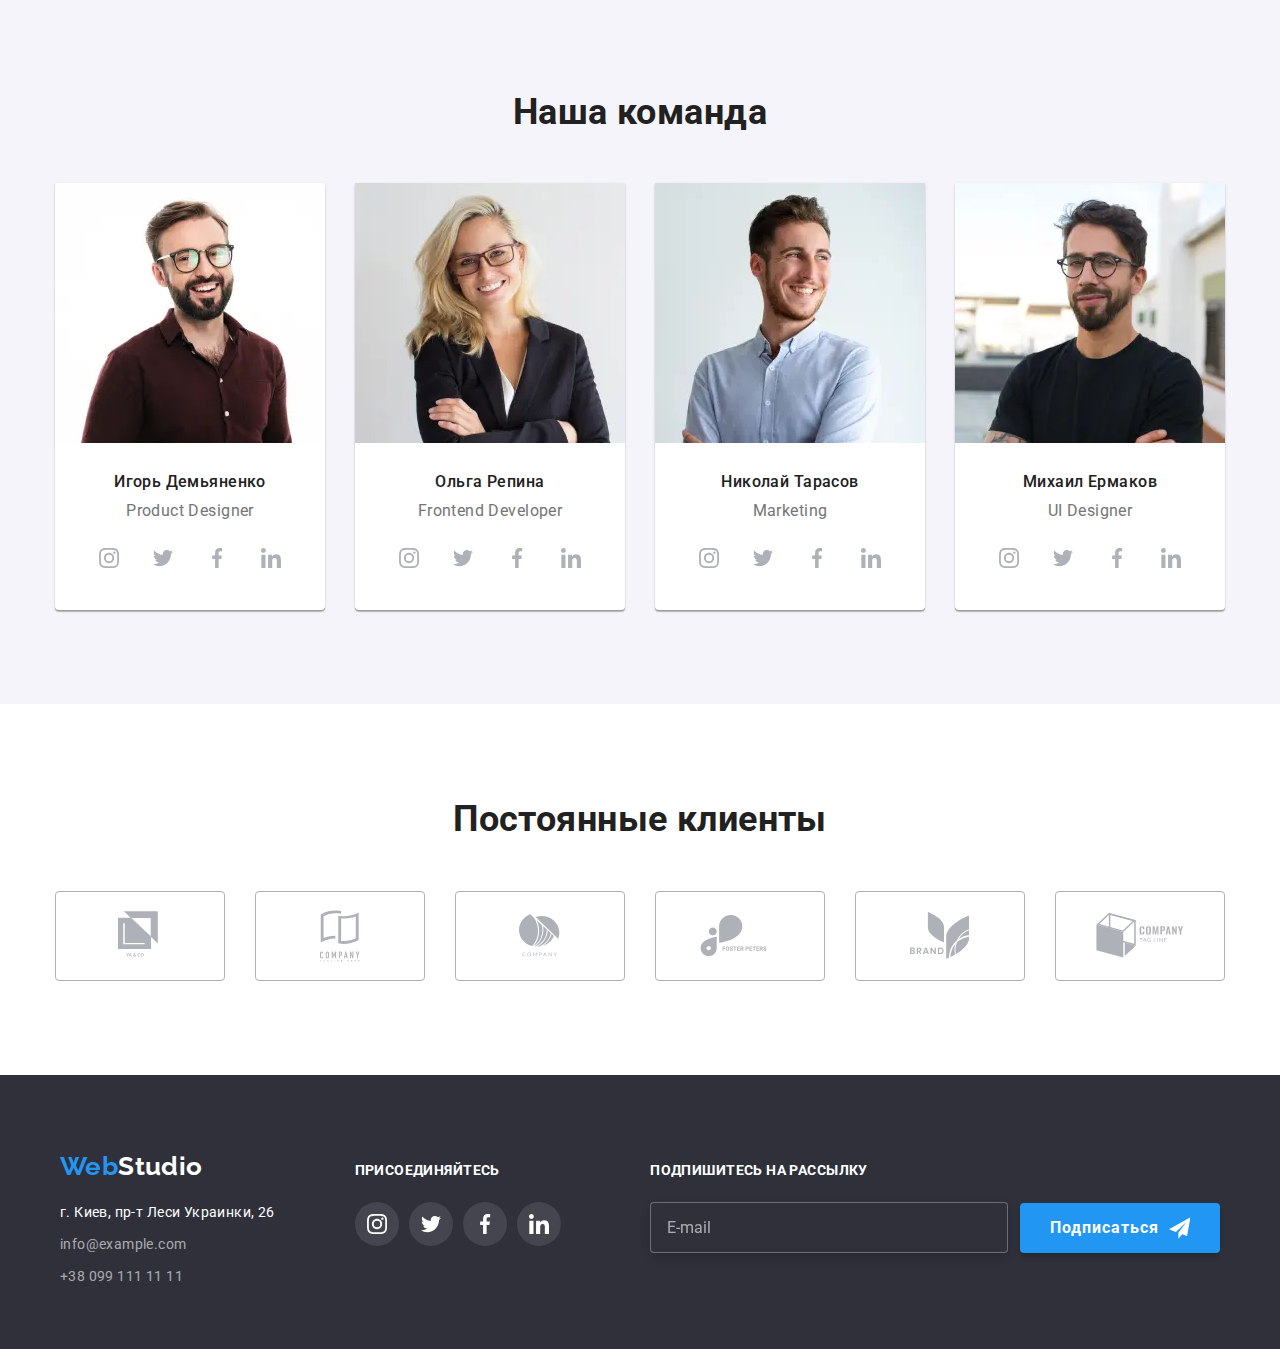
==== commit 3d245d51: "адаптивные изображения потртфолио, герой" ====
--- a/index.html
+++ b/index.html
@@ -212,19 +212,85 @@
           <ul>
             <li>
               <a href="">
-                <img src="./image/занятия/box3.jpg" alt="boх3" width="370" />
+                <picture>
+                  <source
+                    srcset="
+                      ./image/занятия/box1-1x.webp 1x,
+                      ./image/занятия/box1-2x.webp 2x,
+                      ./image/занятия/box1-3x.webp 3x
+                    "
+                    type="image/webp"
+                  />
+                  <source
+                    srcset="
+                      ./image/занятия/box1-1x.jpg 1x,
+                      ./image/занятия/box1-2x.jpg 2x,
+                      ./image/занятия/box1-3x.jpg 3x
+                    "
+                  />
+
+                  <img
+                    src="./image/занятия/box1-1x.jpg"
+                    alt="boх1"
+                    width="370"
+                  />
+                </picture>
                 <p class="work-direction">Десктопные приложения</p>
               </a>
             </li>
             <li>
               <a href="">
-                <img src="./image/занятия/box1.jpg" alt="boх1" width="370" />
+                <picture>
+                  <source
+                    srcset="
+                      ./image/занятия/box2-1x.webp 1x,
+                      ./image/занятия/box2-2x.webp 2x,
+                      ./image/занятия/box2-3x.webp 3x
+                    "
+                    type="image/webp"
+                  />
+                  <source
+                    srcset="
+                      ./image/занятия/box2-1x.jpg 1x,
+                      ./image/занятия/box2-2x.jpg 2x,
+                      ./image/занятия/box2-3x.jpg 3x
+                    "
+                  />
+
+                  <img
+                    src="./image/занятия/box2-1x.jpg"
+                    alt="boх2"
+                    width="370"
+                  />
+                </picture>
                 <p class="work-direction">Мобильные приложения</p>
               </a>
             </li>
             <li>
               <a href="">
-                <img src="./image/занятия/box2.jpg" alt="boх2" width="370" />
+                <picture>
+                  <source
+                    srcset="
+                      ./image/занятия/box3-1x.webp 1x,
+                      ./image/занятия/box3-2x.webp 2x,
+                      ./image/занятия/box3-3x.webp 3x
+                    "
+                    type="image/webp"
+                  />
+                  <source
+                    srcset="
+                      ./image/занятия/box3-1x.jpg 1x,
+                      ./image/занятия/box3-2x.jpg 2x,
+                      ./image/занятия/box3-3x.jpg 3x
+                    "
+                  />
+
+                  <img
+                    src="./image/занятия/box3-1x.jpg"
+                    alt="boх3"
+                    width="370"
+                  />
+                </picture>
                 <p class="work-direction">Дизайнерские решения</p>
               </a>
             </li>
@@ -294,7 +360,7 @@
                 <img
                   src="./image/команда/mobile/team_card_1-1x-420.jpg"
                   alt="team_card_1"
-                  width="100%"
+                  width="450"
                 />
               </picture>
               <h3 class="team-member">Игорь Демьяненко</h3>
@@ -389,7 +455,7 @@
                 <img
                   src="./image/команда/mobile/team_card_2-1x-420.jpg"
                   alt="team_card_2"
-                  width="100%"
+                  width="450"
                 />
               </picture>
               <h3 class="team-member">Ольга Репина</h3>
@@ -484,7 +550,7 @@
                 <img
                   src="./image/команда/mobile/team_card_3-1x-420.jpg"
                   alt="team_card_3"
-                  width="100%"
+                  width="450"
                 />
               </picture>
               <h3 class="team-member">Николай Тарасов</h3>
@@ -579,7 +645,7 @@
                 <img
                   src="./image/команда/mobile/team_card_4-1x-420.jpg"
                   alt="team_card_4"
-                  width="100%"
+                  width="450"
                 />
               </picture>
               <h3 class="team-member">Михаил Ермаков</h3>
--- a/css/main.min.css
+++ b/css/main.min.css
@@ -1,2 +1,2 @@
-.checkbox,.features.section-title{width:1px;height:1px;margin:-1px;border:0;padding:0;clip:rect(0 0 0 0);overflow:hidden}.order-service,.subscribtion-button,.subscribtion-button-footer{display:-webkit-box;display:-ms-flexbox;display:flex;width:200px;height:50px;padding:10px 30px;-webkit-box-align:center;-ms-flex-align:center;align-items:center;-webkit-box-pack:center;-ms-flex-pack:center;justify-content:center;background:#2196f3;-webkit-box-shadow:0px 4px 4px rgba(0,0,0,0.15);box-shadow:0px 4px 4px rgba(0,0,0,0.15);border-radius:4px;font-weight:bold;font-size:16px;line-height:1.875;letter-spacing:0.06em;border:0;color:#fff}html,body,div,span,applet,object,iframe,h1,h2,h3,h4,h5,h6,p,blockquote,pre,a,abbr,acronym,address,big,cite,code,del,dfn,em,img,ins,kbd,q,s,samp,small,strike,strong,sub,sup,tt,var,b,u,i,center,dl,dt,dd,ol,ul,li,fieldset,form,label,legend,table,caption,tbody,tfoot,thead,tr,th,td,article,aside,canvas,details,embed,figure,figcaption,footer,header,hgroup,menu,nav,output,ruby,section,summary,time,mark,audio,video{margin:0;padding:0;border:0;font-size:100%;font:inherit;vertical-align:baseline}:focus{outline:0}article,aside,details,figcaption,figure,footer,header,hgroup,menu,nav,section{display:block}body{line-height:1}ol,ul{list-style:none}blockquote,q{quotes:none}blockquote:before,blockquote:after,q:before,q:after{content:"";content:none}table{border-collapse:collapse;border-spacing:0}input[type="search"]::-webkit-search-cancel-button,input[type="search"]::-webkit-search-decoration,input[type="search"]::-webkit-search-results-button,input[type="search"]::-webkit-search-results-decoration{-webkit-appearance:none;-moz-appearance:none}input[type="search"]{-webkit-appearance:none;-moz-appearance:none;-webkit-box-sizing:content-box;box-sizing:content-box}textarea{overflow:auto;vertical-align:top;resize:vertical}audio,canvas,video{display:inline-block;*display:inline;*zoom:1;max-width:100%}audio:not([controls]){display:none;height:0}[hidden]{display:none}html{font-size:100%;-webkit-text-size-adjust:100%;-ms-text-size-adjust:100%}a:focus{outline:thin dotted}a:active,a:hover{outline:0}img{border:0;-ms-interpolation-mode:bicubic}figure{margin:0}form{margin:0}fieldset{border:1px solid #c0c0c0;margin:0 2px;padding:0.35em 0.625em 0.75em}legend{border:0;padding:0;white-space:normal;*margin-left:-7px}button,input,select,textarea{font-size:100%;margin:0;vertical-align:baseline;*vertical-align:middle}button,input{line-height:normal}button,select{text-transform:none}button,html input[type="button"],input[type="reset"],input[type="submit"]{-webkit-appearance:button;cursor:pointer;*overflow:visible}button[disabled],html input[disabled]{cursor:default}input[type="checkbox"],input[type="radio"]{-webkit-box-sizing:border-box;box-sizing:border-box;padding:0;*height:13px;*width:13px}input[type="search"]{-webkit-appearance:textfield;-webkit-box-sizing:content-box;box-sizing:content-box}input[type="search"]::-webkit-search-cancel-button,input[type="search"]::-webkit-search-decoration{-webkit-appearance:none}button::-moz-focus-inner,input::-moz-focus-inner{border:0;padding:0}textarea{overflow:auto;vertical-align:top}table{border-collapse:collapse;border-spacing:0}html,button,input,select,textarea{color:#222}::-moz-selection{background:#b3d4fc;text-shadow:none}::selection{background:#b3d4fc;text-shadow:none}img{vertical-align:middle}fieldset{border:0;margin:0;padding:0}textarea{resize:vertical}.chromeframe{margin:0.2em 0;background:#ccc;color:#000;padding:0.2em 0}*,*::before,*::after{-webkit-box-sizing:border-box;box-sizing:border-box}body{position:relative;padding-top:60px;color:#757575;background-color:#fff;font-family:"Roboto",sans-serif;font-size:14px;line-height:1.71;letter-spacing:0.03em}body.modal-open{overflow:hidden}@media (min-width: 768px){body{padding-top:80px}}.container{margin-left:auto;margin-right:auto;text-align:center;padding-top:60px;padding-bottom:60px;width:100%;padding-right:15px;padding-left:15px}@media (min-width: 480px){.container{width:480px}}@media (min-width: 768px){.container{width:768px}}@media (min-width: 1200px){.container{width:1200px;padding-top:94px;padding-bottom:94px}}h1{color:#fff;font-weight:900;font-size:26px;line-height:1.62;text-align:center;text-transform:uppercase;letter-spacing:0.06em;margin-bottom:30px}@media (min-width: 1200px){h1{font-size:44px;line-height:1.36}}h2,h3{color:#212121}h2{margin-bottom:30px;font-size:28px;font-weight:700;line-height:1.17}@media (min-width: 1200px){h2{margin-bottom:50px;font-size:36px}}header{position:fixed;top:0px;border-bottom:1px solid #ececec;background-color:#fff;z-index:3;height:60px;width:100%}@media (min-width: 768px){header{height:80px}}.container.header,header .logo,.menu,.menu-nav,.menu-nav .item,.menu-link{display:-webkit-box;display:-ms-flexbox;display:flex;-webkit-box-align:center;-ms-flex-align:center;align-items:center;height:100%;padding-top:0px;padding-bottom:0px}.container.header{position:relative;text-align:left;-webkit-box-pack:justify;-ms-flex-pack:justify;justify-content:space-between}@media (min-width: 768px){.container.header{-webkit-box-pack:start;-ms-flex-pack:start;justify-content:flex-start}}.logo{font-family:"Raleway";font-weight:700;font-size:24px;line-height:1.17;color:#2196f3}@media (min-width: 768px){.logo{margin-right:88px}}@media (min-width: 1200px){.logo{margin-right:93px;font-size:26px;line-height:1.19}}.logo span{color:#000000}a{text-decoration:none;-webkit-transition:color 250ms cubic-bezier(0.4, 0, 0.2, 1);transition:color 250ms cubic-bezier(0.4, 0, 0.2, 1)}.menu-container{display:-webkit-inline-box;display:-ms-inline-flexbox;display:inline-flex;-webkit-box-align:center;-ms-flex-align:center;align-items:center;-webkit-box-pack:justify;-ms-flex-pack:justify;justify-content:space-between;height:100%;width:inherit}@media (max-width: 767px){.menu-container{position:absolute;top:100%;left:0;width:100%;height:auto;background-color:#fff;display:none;padding-top:60px;padding-bottom:60px;-webkit-box-shadow:0px 4px 8px rgba(0,0,0,0.04),0px 2px 4px rgba(0,0,0,0.08),0px 1px 3px rgba(0,0,0,0.16);box-shadow:0px 4px 8px rgba(0,0,0,0.04),0px 2px 4px rgba(0,0,0,0.08),0px 1px 3px rgba(0,0,0,0.16)}.menu-container.is-open{display:block}}.menu-button{display:-webkit-inline-box;display:-ms-inline-flexbox;display:inline-flex;-webkit-box-pack:center;-ms-flex-pack:center;justify-content:center;-webkit-box-align:center;-ms-flex-align:center;align-items:center;width:40px;height:40px;padding:0;margin:0;border:none;color:#212121;background-color:transparent}.menu-button:hover,.menu-button:focus{color:#2196f3}@media (min-width: 768px){.menu-button{display:none}}.menu-button-icon.close{display:none}.menu-button.is-open .menu-button-icon.close{display:block;fill:currentColor}.menu-button-icon.open{fill:currentColor}.menu-button.is-open .menu-button-icon.open{display:none}@media (max-width: 767px){.menu{-webkit-box-pack:center;-ms-flex-pack:center;justify-content:center}}@media (max-width: 767px){.menu-nav{-webkit-box-orient:vertical;-webkit-box-direction:normal;-ms-flex-direction:column;flex-direction:column;margin-bottom:60px}}.menu-nav .item{position:relative;font-weight:500;font-size:14px;line-height:1.14;letter-spacing:0.02em}@media (max-width: 767px){.menu-nav .item{font-size:18px}.menu-nav .item:not(:last-child){margin-bottom:40px;padding-bottom:8px}}@media (min-width: 768px){.menu-nav .item:not(:last-child){margin-right:50px}}.menu .menu-link{color:#212121}.menu .menu-link:hover,.menu .menu-link:focus{color:#2196f3}.menu .menu-link.active{color:#2196f3}.menu .item.active a::after{content:"";position:absolute;left:0;bottom:-1px;display:block;width:100%;height:4px;border-radius:2px;background-color:#2196f3}header .contacts{margin-left:auto;line-height:1.14;letter-spacing:0.02em}@media (max-width: 1199px){header .contacts{display:-webkit-box;display:-ms-flexbox;display:flex;-webkit-box-orient:vertical;-webkit-box-direction:normal;-ms-flex-direction:column;flex-direction:column;font-size:12px;line-height:1.17;margin-left:83px}}@media (max-width: 767px){header .contacts{margin-left:0px;-webkit-box-align:center;-ms-flex-align:center;align-items:center}}.contact-item{color:#757575;-webkit-transition:color 250ms cubic-bezier(0.4, 0, 0.2, 1);transition:color 250ms cubic-bezier(0.4, 0, 0.2, 1)}.contact-item:hover,.contact-item:focus{color:#2196f3}@media (max-width: 1199px){.contact-item:not(:last-child){margin-bottom:10px}}@media (max-width: 767px){.contact-item{font-size:18px}.contact-item:not(:last-child){margin-bottom:16px}}@media (min-width: 1200px){.contact-item:not(:last-child){margin-right:30px}}.mail-img{width:16px;height:12px;margin-right:8px;fill:currentColor}@media (min-width: 1200px){.mail-img{margin-right:10px}}.smartphone-img{width:10px;height:14px;margin-right:8px;fill:currentColor}@media (min-width: 1200px){.smartphone-img{margin-right:10px}}.hero{max-width:100%;height:400px;margin-left:auto;margin-right:auto;background-image:-webkit-gradient(linear, left top, right top, from(rgba(47,48,58,0.4)), to(rgba(47,48,58,0.4))),url(../image/фон/hero-bg.jpg);background-image:linear-gradient(to right, rgba(47,48,58,0.4), rgba(47,48,58,0.4)),url(../image/фон/hero-bg.jpg);background-repeat:no-repeat;background-position:center;background-size:cover}@media (min-width: 1200px){.hero{height:600px}}.hero .container{display:-webkit-box;display:-ms-flexbox;display:flex;-webkit-box-orient:vertical;-webkit-box-direction:normal;-ms-flex-direction:column;flex-direction:column;-webkit-box-pack:center;-ms-flex-pack:center;justify-content:center;-webkit-box-align:center;-ms-flex-align:center;align-items:center;height:100%}.order-service{margin-left:auto;margin-right:auto}.backdrop{position:fixed;top:0;left:0;width:100%;height:100%;padding-left:15px;padding-right:15px;background:rgba(0,0,0,0.2);z-index:4;opacity:1;-webkit-transition:opacity 250ms cubic-bezier(0.4, 0, 0.2, 1);transition:opacity 250ms cubic-bezier(0.4, 0, 0.2, 1);overflow-y:scroll}.backdrop.is-hidden{opacity:0;pointer-events:none}.modal{position:absolute;top:50%;left:50%;-webkit-transform:translate(-50%, -50%) scale(1);transform:translate(-50%, -50%) scale(1);opacity:1;z-index:4;width:calc(100% - 2 * 15px);max-height:609px;background-color:#fff;border-radius:4px;padding-top:40px;padding-left:15px;padding-right:15px;padding-bottom:60px;line-height:1.17;-webkit-box-shadow:0px 1px 3px rgba(0,0,0,0.12),0px 1px 1px rgba(0,0,0,0.14),0px 2px 1px rgba(0,0,0,0.2);box-shadow:0px 1px 3px rgba(0,0,0,0.12),0px 1px 1px rgba(0,0,0,0.14),0px 2px 1px rgba(0,0,0,0.2);-webkit-transition:opacity 250ms cubic-bezier(0.4, 0, 0.2, 1),-webkit-transform 250ms cubic-bezier(0.4, 0, 0.2, 1);transition:opacity 250ms cubic-bezier(0.4, 0, 0.2, 1),-webkit-transform 250ms cubic-bezier(0.4, 0, 0.2, 1);transition:transform 250ms cubic-bezier(0.4, 0, 0.2, 1),opacity 250ms cubic-bezier(0.4, 0, 0.2, 1);transition:transform 250ms cubic-bezier(0.4, 0, 0.2, 1),opacity 250ms cubic-bezier(0.4, 0, 0.2, 1),-webkit-transform 250ms cubic-bezier(0.4, 0, 0.2, 1)}@media (min-width: 480px){.modal{width:450px;padding-left:40px;padding-right:40px}}@media (min-width: 1200px){.modal{width:528px}}.backdrop.is-hidden .modal{-webkit-transform:translate(-50%, -50%) scale(1.3);transform:translate(-50%, -50%) scale(1.3);opacity:0}.close-button{position:absolute;top:8px;right:8px;display:-webkit-box;display:-ms-flexbox;display:flex;-webkit-box-align:center;-ms-flex-align:center;align-items:center;width:30px;height:30px;padding:0;color:#212121;background-color:#fff;border:1px solid rgba(0,0,0,0.1);border-radius:50%;-webkit-transition:color 250ms cubic-bezier(0.4, 0, 0.2, 1);transition:color 250ms cubic-bezier(0.4, 0, 0.2, 1)}.close-button:hover,.close-button:focus{color:#2196f3}.close-button-img{width:30px;height:30px;fill:currentColor}.modal-title{width:100%;margin-bottom:12px;text-align:center;color:#212121;font-weight:700;font-size:20px}.contacts-input{margin-bottom:20px}.contacts-input-item{position:relative}.contacts-input-item:not(:last-child){margin-bottom:10px}.input-title{font-size:12px;display:-webkit-box;display:-ms-flexbox;display:flex;-webkit-box-orient:vertical;-webkit-box-direction:normal;-ms-flex-direction:column;flex-direction:column}.input-title input{padding-left:42px;height:40px;border:1px solid rgba(33,33,33,0.2);border-radius:4px;margin-top:4px;padding-top:0;padding-bottom:0;-webkit-transition:border-color 250ms cubic-bezier(0.4, 0, 0.2, 1);transition:border-color 250ms cubic-bezier(0.4, 0, 0.2, 1)}.input-title input:hover,.input-title input:focus{fill:#2196f3;border-color:#2196f3}.contacts-input-img{position:absolute;left:12px;top:32px;fill:#212121;height:12px;width:12px;-webkit-transition:fill 250ms cubic-bezier(0.4, 0, 0.2, 1);transition:fill 250ms cubic-bezier(0.4, 0, 0.2, 1)}.input-title input:hover ~ .contacts-input-img,.input-title input:focus ~ .contacts-input-img{fill:#2196f3;border-color:#2196f3}textarea{height:120px;padding-top:12px;padding-bottom:12px;padding-left:16px;padding-right:16px;margin-top:4px;font-size:14px;border:1px solid rgba(33,33,33,0.2);border-radius:4px}textarea:hover,textarea:focus{fill:#2196f3;border-color:#2196f3}textarea::-webkit-input-placeholder{color:rgba(117,117,117,0.5)}textarea:-ms-input-placeholder{color:rgba(117,117,117,0.5)}textarea::-ms-input-placeholder{color:rgba(117,117,117,0.5)}textarea::placeholder{color:rgba(117,117,117,0.5)}.subscription.policy{display:-webkit-box;display:-ms-flexbox;display:flex;-webkit-box-align:center;-ms-flex-align:center;align-items:center;-webkit-box-pack:center;-ms-flex-pack:center;justify-content:center;margin-left:auto;margin-right:auto;font-size:10px}.subscription.policy::before{content:" ";display:inline-block;margin-right:8px;width:15px;height:15px;border:2px solid #212121;border-radius:2px}.checkbox:focus+.subscription.policy::before,.checkbox:hover+.subscription.policy::before{border:2px solid #2196f3}.checkbox:checked+.subscription.policy::before{background-color:#2196f3;background-image:url(../image/icon_check.svg);background-size:contain;background-origin:border-box;border-color:transparent}@media (min-width: 480px){.subscription.policy{font-size:12px}}@media (min-width: 1200px){.subscription.policy{font-size:14px}}.subscription.policy a{-webkit-text-decoration-line:underline;text-decoration-line:underline;color:#2196f3;line-height:1.71;margin-left:4px}.checkbox{position:absolute}.subscribtion-button{margin-top:30px;margin-left:auto;margin-right:auto}.features-list{text-align:left;display:-webkit-box;display:-ms-flexbox;display:flex;-ms-flex-wrap:wrap;flex-wrap:wrap;margin:-15px}.features-list .item{margin:15px}@media (min-width: 768px){.features-list .item{width:calc((100% - 4 * 15px) / 2)}}@media (min-width: 1200px){.features-list .item{width:calc((100% - 8 * 15px) / 4)}}.features-imgbox{display:-webkit-box;display:-ms-flexbox;display:flex;margin-bottom:30px;height:120px;background-color:#f5f4fa;-webkit-box-align:center;-ms-flex-align:center;align-items:center;-ms-flex-pack:distribute;justify-content:space-around;border-radius:4px}.features-img{width:70px;height:70px}.features-list h3{font-size:14px;font-weight:700;line-height:1.14;text-transform:uppercase;margin-bottom:10px}@media (max-width: 480px){.features-list h3{text-align:center}}.features-list p{line-height:1.71}.work-directions .container{padding-top:0}@media (max-width: 1199px){.work-directions .container{display:none}}.work-directions ul{display:-webkit-box;display:-ms-flexbox;display:flex}.work-directions li{position:relative;z-index:1;display:block;width:370px;height:295px;background-color:#eeeeee}.work-directions li:not(:last-child){margin-right:30px}.work-direction{position:absolute;left:0;bottom:0;z-index:2;height:70px;width:100%;background:rgba(47,48,58,0.8);text-align:center;padding:27px 0;font-size:14px;font-weight:700;line-height:1.17;text-transform:uppercase;color:#fff}.team{background-color:#f5f4fa;text-align:center}.team-list{display:-webkit-box;display:-ms-flexbox;display:flex;-ms-flex-wrap:wrap;flex-wrap:wrap;margin:-15px}.team-list>li{background:#fff;-webkit-box-shadow:0px 1px 3px rgba(0,0,0,0.12),0px 1px 1px rgba(0,0,0,0.14),0px 2px 1px rgba(0,0,0,0.2);box-shadow:0px 1px 3px rgba(0,0,0,0.12),0px 1px 1px rgba(0,0,0,0.14),0px 2px 1px rgba(0,0,0,0.2);border-radius:0px 0px 4px 4px;margin:15px}@media (min-width: 768px){.team-list>li{width:calc((100% - 4 * 15px) / 2)}}@media (min-width: 1200px){.team-list>li{width:calc((100% - 8 * 15px) / 4)}}.team-list>li>img{display:block;width:100%}.team h3{font-weight:500;font-size:16px;line-height:1.17;margin-top:30px;margin-bottom:10px}.team-member.position{font-size:16px;line-height:1.17;margin-bottom:16px}.link-list{display:-webkit-box;display:-ms-flexbox;display:flex;-webkit-box-pack:center;-ms-flex-pack:center;justify-content:center;margin-bottom:30px}.link-item{width:44px;height:44px;border-radius:50%;overflow:hidden}.link-item:not(:last-child){margin-right:10px}.sociallink-item{display:block;width:100%;height:100%;padding:12px;color:#afb1b8;-webkit-transition:color 250ms cubic-bezier(0.4, 0, 0.2, 1),background-color 250ms cubic-bezier(0.4, 0, 0.2, 1);transition:color 250ms cubic-bezier(0.4, 0, 0.2, 1),background-color 250ms cubic-bezier(0.4, 0, 0.2, 1)}.sociallink-item:hover,.sociallink-item:focus{color:#fff;background-color:#2196f3}.sociallink-icon{width:20px;height:20px;fill:currentColor}.clients-list{display:-webkit-box;display:-ms-flexbox;display:flex;-ms-flex-wrap:wrap;flex-wrap:wrap;margin:-15px;-webkit-box-pack:justify;-ms-flex-pack:justify;justify-content:space-between}.item-client{margin:15px;width:calc((100% - 4 * 15px) / 2)}@media (min-width: 768px){.item-client{width:calc((100% - 6 * 15px) / 3)}}@media (min-width: 1200px){.item-client{width:calc((100% - 12 * 15px) / 6)}}.item-client a{display:-webkit-box;display:-ms-flexbox;display:flex;height:90px;border:1px solid #afb1b8;border-radius:4px;-webkit-box-align:center;-ms-flex-align:center;align-items:center;-webkit-box-pack:center;-ms-flex-pack:center;justify-content:center;color:#afb1b8;-webkit-transition:border 250ms cubic-bezier(0.4, 0, 0.2, 1);transition:border 250ms cubic-bezier(0.4, 0, 0.2, 1);-webkit-transition:color 250ms cubic-bezier(0.4, 0, 0.2, 1);transition:color 250ms cubic-bezier(0.4, 0, 0.2, 1)}.item-client a:hover,.item-client a:focus{border:1px solid #2196f3;color:#2196f3}.client-logo{fill:currentColor}footer{background-color:#2f303a}.container.footer{display:-webkit-box;display:-ms-flexbox;display:flex;-ms-flex-wrap:wrap;flex-wrap:wrap;-webkit-box-align:center;-ms-flex-align:center;align-items:center;-webkit-box-pack:center;-ms-flex-pack:center;justify-content:center;color:#fff}@media (min-width: 768px){.container.footer{-webkit-box-align:baseline;-ms-flex-align:baseline;align-items:baseline;-ms-flex-pack:distribute;justify-content:space-around}}@media (min-width: 1200px){.container.footer{-ms-flex-wrap:nowrap;flex-wrap:nowrap;padding-top:60px;padding-bottom:60px;text-align:left}}@media (max-width: 767px){.footer-contacts,.social-links{width:100%}}@media (max-width: 1199px){.footer-contacts,.social-links{margin-bottom:60px}}footer .logo span{color:#fff}footer .logo{margin-right:0;display:block;margin-bottom:20px}footer address.contacts a{display:block;margin-top:8px;color:rgba(255,255,255,0.6)}@media (min-width: 1200px){.social-links,.subscribtion{margin-left:70px;padding-top:12px}}.social-links.title,.subscribtion.title{margin-bottom:20px;margin-left:0px;text-transform:uppercase;font-weight:700;text-align:center}@media (min-width: 1200px){.social-links.title,.subscribtion.title{text-align:left}}.links-list{display:-webkit-box;display:-ms-flexbox;display:flex;-webkit-box-pack:center;-ms-flex-pack:center;justify-content:center}@media (min-width: 1200px){.links-list{-webkit-box-pack:justify;-ms-flex-pack:justify;justify-content:space-between}}.item-link{display:block;width:44px;height:44px;padding:12px;margin-right:10px;background-color:rgba(255,255,255,0.1);border-radius:50%;-webkit-transition:background-color 250ms cubic-bezier(0.4, 0, 0.2, 1);transition:background-color 250ms cubic-bezier(0.4, 0, 0.2, 1)}.item-link:hover,.item-link:focus{background-color:#2196f3}.link-footer{width:20px;height:20px}.subscribtion{width:100%}@media (min-width: 1200px){.subscribtion{width:570px}}.subscribtion-footer{display:-webkit-box;display:-ms-flexbox;display:flex;-ms-flex-wrap:wrap;flex-wrap:wrap;-webkit-box-align:center;-ms-flex-align:center;align-items:center;-webkit-box-pack:center;-ms-flex-pack:center;justify-content:center;-webkit-box-orient:vertical;-webkit-box-direction:normal;-ms-flex-direction:column;flex-direction:column}@media (min-width: 1200px){.subscribtion-footer{-ms-flex-wrap:nowrap;flex-wrap:nowrap;-webkit-box-orient:horizontal;-webkit-box-direction:normal;-ms-flex-direction:row;flex-direction:row}}.subscribtion-footer input{height:100%;width:100%;padding:15px 16px;margin-bottom:20px;font-size:16px;line-height:1.25;color:rgba(255,255,255,0.6);background-color:#2f303a;border:1px solid rgba(255,255,255,0.3);-webkit-filter:drop-shadow(0px 4px 4px rgba(0,0,0,0.15));filter:drop-shadow(0px 4px 4px rgba(0,0,0,0.15));border-radius:4px}.subscribtion-footer input::-webkit-input-placeholder{color:rgba(255,255,255,0.6)}.subscribtion-footer input:-ms-input-placeholder{color:rgba(255,255,255,0.6)}.subscribtion-footer input::-ms-input-placeholder{color:rgba(255,255,255,0.6)}.subscribtion-footer input::placeholder{color:rgba(255,255,255,0.6)}@media (min-width: 480px){.subscribtion-footer input{width:450px}}@media (min-width: 1200px){.subscribtion-footer input{width:358px;margin-right:12px;margin-bottom:0}}.subscribtion-img{margin-left:10px;width:24px;height:24px}
+.checkbox,.features.section-title{width:1px;height:1px;margin:-1px;border:0;padding:0;clip:rect(0 0 0 0);overflow:hidden}.order-service,.subscribtion-button,.subscribtion-button-footer{display:-webkit-box;display:-ms-flexbox;display:flex;width:200px;height:50px;padding:10px 30px;-webkit-box-align:center;-ms-flex-align:center;align-items:center;-webkit-box-pack:center;-ms-flex-pack:center;justify-content:center;background:#2196f3;-webkit-box-shadow:0px 4px 4px rgba(0,0,0,0.15);box-shadow:0px 4px 4px rgba(0,0,0,0.15);border-radius:4px;font-weight:bold;font-size:16px;line-height:1.875;letter-spacing:0.06em;border:0;color:#fff}.order-service:hover,.subscribtion-button:hover,.subscribtion-button-footer:hover{background:#188ce8}html,body,div,span,applet,object,iframe,h1,h2,h3,h4,h5,h6,p,blockquote,pre,a,abbr,acronym,address,big,cite,code,del,dfn,em,img,ins,kbd,q,s,samp,small,strike,strong,sub,sup,tt,var,b,u,i,center,dl,dt,dd,ol,ul,li,fieldset,form,label,legend,table,caption,tbody,tfoot,thead,tr,th,td,article,aside,canvas,details,embed,figure,figcaption,footer,header,hgroup,menu,nav,output,ruby,section,summary,time,mark,audio,video{margin:0;padding:0;border:0;font-size:100%;font:inherit;vertical-align:baseline}:focus{outline:0}article,aside,details,figcaption,figure,footer,header,hgroup,menu,nav,section{display:block}body{line-height:1}ol,ul{list-style:none}blockquote,q{quotes:none}blockquote:before,blockquote:after,q:before,q:after{content:"";content:none}table{border-collapse:collapse;border-spacing:0}input[type="search"]::-webkit-search-cancel-button,input[type="search"]::-webkit-search-decoration,input[type="search"]::-webkit-search-results-button,input[type="search"]::-webkit-search-results-decoration{-webkit-appearance:none;-moz-appearance:none}input[type="search"]{-webkit-appearance:none;-moz-appearance:none;-webkit-box-sizing:content-box;box-sizing:content-box}textarea{overflow:auto;vertical-align:top;resize:vertical}audio,canvas,video{display:inline-block;*display:inline;*zoom:1;max-width:100%}audio:not([controls]){display:none;height:0}[hidden]{display:none}html{font-size:100%;-webkit-text-size-adjust:100%;-ms-text-size-adjust:100%}a:focus{outline:thin dotted}a:active,a:hover{outline:0}img{border:0;-ms-interpolation-mode:bicubic}figure{margin:0}form{margin:0}fieldset{border:1px solid #c0c0c0;margin:0 2px;padding:0.35em 0.625em 0.75em}legend{border:0;padding:0;white-space:normal;*margin-left:-7px}button,input,select,textarea{font-size:100%;margin:0;vertical-align:baseline;*vertical-align:middle}button,input{line-height:normal}button,select{text-transform:none}button,html input[type="button"],input[type="reset"],input[type="submit"]{-webkit-appearance:button;cursor:pointer;*overflow:visible}button[disabled],html input[disabled]{cursor:default}input[type="checkbox"],input[type="radio"]{-webkit-box-sizing:border-box;box-sizing:border-box;padding:0;*height:13px;*width:13px}input[type="search"]{-webkit-appearance:textfield;-webkit-box-sizing:content-box;box-sizing:content-box}input[type="search"]::-webkit-search-cancel-button,input[type="search"]::-webkit-search-decoration{-webkit-appearance:none}button::-moz-focus-inner,input::-moz-focus-inner{border:0;padding:0}textarea{overflow:auto;vertical-align:top}table{border-collapse:collapse;border-spacing:0}html,button,input,select,textarea{color:#222}::-moz-selection{background:#b3d4fc;text-shadow:none}::selection{background:#b3d4fc;text-shadow:none}img{vertical-align:middle}fieldset{border:0;margin:0;padding:0}textarea{resize:vertical}.chromeframe{margin:0.2em 0;background:#ccc;color:#000;padding:0.2em 0}*,*::before,*::after{-webkit-box-sizing:border-box;box-sizing:border-box}body{position:relative;padding-top:60px;color:#757575;background-color:#fff;font-family:"Roboto",sans-serif;font-size:14px;line-height:1.71;letter-spacing:0.03em}body.modal-open{overflow:hidden}@media (min-width: 768px){body{padding-top:80px}}.container{margin-left:auto;margin-right:auto;text-align:center;padding-top:60px;padding-bottom:60px;width:100%;padding-right:15px;padding-left:15px}@media (min-width: 480px){.container{width:480px}}@media (min-width: 768px){.container{width:768px}}@media (min-width: 1200px){.container{width:1200px;padding-top:94px;padding-bottom:94px}}h1{color:#fff;font-weight:900;font-size:26px;line-height:1.62;text-align:center;text-transform:uppercase;letter-spacing:0.06em;margin-bottom:30px}@media (min-width: 1200px){h1{font-size:44px;line-height:1.36}}h2,h3{color:#212121}h2{margin-bottom:30px;font-size:28px;font-weight:700;line-height:1.17}@media (min-width: 1200px){h2{margin-bottom:50px;font-size:36px}}header{position:fixed;top:0px;border-bottom:1px solid #ececec;background-color:#fff;z-index:3;height:60px;width:100%}@media (min-width: 768px){header{height:80px}}.container.header,header .logo,.menu,.menu-nav,.menu-nav .item,.menu-link{display:-webkit-box;display:-ms-flexbox;display:flex;-webkit-box-align:center;-ms-flex-align:center;align-items:center;height:100%;padding-top:0px;padding-bottom:0px}.container.header{position:relative;text-align:left;-webkit-box-pack:justify;-ms-flex-pack:justify;justify-content:space-between}@media (min-width: 768px){.container.header{-webkit-box-pack:start;-ms-flex-pack:start;justify-content:flex-start}}.logo{font-family:"Raleway";font-weight:700;font-size:24px;line-height:1.17;color:#2196f3}@media (min-width: 768px){.logo{margin-right:88px}}@media (min-width: 1200px){.logo{margin-right:93px;font-size:26px;line-height:1.19}}.logo span{color:#000000}a{text-decoration:none;-webkit-transition:color 250ms cubic-bezier(0.4, 0, 0.2, 1);transition:color 250ms cubic-bezier(0.4, 0, 0.2, 1)}.menu-container{display:-webkit-inline-box;display:-ms-inline-flexbox;display:inline-flex;-webkit-box-align:center;-ms-flex-align:center;align-items:center;-webkit-box-pack:justify;-ms-flex-pack:justify;justify-content:space-between;height:100%;width:inherit}@media (max-width: 767px){.menu-container{position:absolute;top:100%;left:0;width:100%;height:auto;background-color:#fff;display:none;padding-top:60px;padding-bottom:60px;-webkit-box-shadow:0px 4px 8px rgba(0,0,0,0.04),0px 2px 4px rgba(0,0,0,0.08),0px 1px 3px rgba(0,0,0,0.16);box-shadow:0px 4px 8px rgba(0,0,0,0.04),0px 2px 4px rgba(0,0,0,0.08),0px 1px 3px rgba(0,0,0,0.16)}.menu-container.is-open{display:block}}.menu-button{display:-webkit-inline-box;display:-ms-inline-flexbox;display:inline-flex;-webkit-box-pack:center;-ms-flex-pack:center;justify-content:center;-webkit-box-align:center;-ms-flex-align:center;align-items:center;width:40px;height:40px;padding:0;margin:0;border:none;color:#212121;background-color:transparent}.menu-button:hover,.menu-button:focus{color:#2196f3}@media (min-width: 768px){.menu-button{display:none}}.menu-button-icon.close{display:none}.menu-button.is-open .menu-button-icon.close{display:block;fill:currentColor}.menu-button-icon.open{fill:currentColor}.menu-button.is-open .menu-button-icon.open{display:none}@media (max-width: 767px){.menu{-webkit-box-pack:center;-ms-flex-pack:center;justify-content:center}}@media (max-width: 767px){.menu-nav{-webkit-box-orient:vertical;-webkit-box-direction:normal;-ms-flex-direction:column;flex-direction:column;margin-bottom:60px}}.menu-nav .item{position:relative;font-weight:500;font-size:14px;line-height:1.14;letter-spacing:0.02em}@media (max-width: 767px){.menu-nav .item{font-size:18px}.menu-nav .item:not(:last-child){margin-bottom:40px;padding-bottom:8px}}@media (min-width: 768px){.menu-nav .item:not(:last-child){margin-right:50px}}.menu .menu-link{color:#212121}.menu .menu-link:hover,.menu .menu-link:focus{color:#2196f3}.menu .menu-link.active{color:#2196f3}.menu .item.active a::after{content:"";position:absolute;left:0;bottom:-1px;display:block;width:100%;height:4px;border-radius:2px;background-color:#2196f3}header .contacts{margin-left:auto;line-height:1.14;letter-spacing:0.02em}@media (max-width: 1199px){header .contacts{display:-webkit-box;display:-ms-flexbox;display:flex;-webkit-box-orient:vertical;-webkit-box-direction:normal;-ms-flex-direction:column;flex-direction:column;font-size:12px;line-height:1.17;margin-left:83px}}@media (max-width: 767px){header .contacts{margin-left:0px;-webkit-box-align:center;-ms-flex-align:center;align-items:center}}.contact-item{color:#757575;-webkit-transition:color 250ms cubic-bezier(0.4, 0, 0.2, 1);transition:color 250ms cubic-bezier(0.4, 0, 0.2, 1)}.contact-item:hover,.contact-item:focus{color:#2196f3}@media (max-width: 1199px){.contact-item:not(:last-child){margin-bottom:10px}}@media (max-width: 767px){.contact-item{font-size:18px}.contact-item:not(:last-child){margin-bottom:16px}}@media (min-width: 1200px){.contact-item:not(:last-child){margin-right:30px}}.mail-img{width:16px;height:12px;margin-right:8px;fill:currentColor}@media (min-width: 1200px){.mail-img{margin-right:10px}}.smartphone-img{width:10px;height:14px;margin-right:8px;fill:currentColor}@media (min-width: 1200px){.smartphone-img{margin-right:10px}}.hero{max-width:100%;height:400px;margin-left:auto;margin-right:auto;background-repeat:no-repeat;background-position:center;background-size:cover;background-image:-webkit-gradient(linear, left top, right top, from(rgba(47,48,58,0.4)), to(rgba(47,48,58,0.4))),url(../image/фон/mobile/hero-bg-1x-480.jpg);background-image:linear-gradient(to right, rgba(47,48,58,0.4), rgba(47,48,58,0.4)),url(../image/фон/mobile/hero-bg-1x-480.jpg)}@media screen and (min-device-pixel-ratio: 2), screen and (-webkit-min-device-pixel-ratio: 2), screen and (min-resolution: 192dpi), screen and (min-resolution: 2dppx){.hero{background-image:-webkit-gradient(linear, left top, right top, from(rgba(47,48,58,0.4)), to(rgba(47,48,58,0.4))),url(../image/фон/mobile/hero-bg-2x-480.jpg);background-image:linear-gradient(to right, rgba(47,48,58,0.4), rgba(47,48,58,0.4)),url(../image/фон/mobile/hero-bg-2x-480.jpg)}}@media screen and (min-device-pixel-ratio: 3), screen and (-webkit-min-device-pixel-ratio: 3), screen and (min-resolution: 288dpi), screen and (min-resolution: 3dppx){.hero{background-image:-webkit-gradient(linear, left top, right top, from(rgba(47,48,58,0.4)), to(rgba(47,48,58,0.4))),url(../image/фон/mobile/hero-bg-3x-480.jpg);background-image:linear-gradient(to right, rgba(47,48,58,0.4), rgba(47,48,58,0.4)),url(../image/фон/mobile/hero-bg-3x-480.jpg)}}@media (min-width: 768px){.hero{background-image:-webkit-gradient(linear, left top, right top, from(rgba(47,48,58,0.4)), to(rgba(47,48,58,0.4))),url(../image/фон/tablet/hero-bg-1x-768.jpg);background-image:linear-gradient(to right, rgba(47,48,58,0.4), rgba(47,48,58,0.4)),url(../image/фон/tablet/hero-bg-1x-768.jpg)}}@media screen and (min-width: 768px) and (min-device-pixel-ratio: 2), screen and (min-width: 768px) and (-webkit-min-device-pixel-ratio: 2), screen and (min-width: 768px) and (min-resolution: 192dpi), screen and (min-width: 768px) and (min-resolution: 2dppx){.hero{background-image:-webkit-gradient(linear, left top, right top, from(rgba(47,48,58,0.4)), to(rgba(47,48,58,0.4))),url(../image/фон/tablet/hero-bg-2x-768.jpg);background-image:linear-gradient(to right, rgba(47,48,58,0.4), rgba(47,48,58,0.4)),url(../image/фон/tablet/hero-bg-2x-768.jpg)}}@media screen and (min-width: 768px) and (min-device-pixel-ratio: 3), screen and (min-width: 768px) and (-webkit-min-device-pixel-ratio: 3), screen and (min-width: 768px) and (min-resolution: 288dpi), screen and (min-width: 768px) and (min-resolution: 3dppx){.hero{background-image:-webkit-gradient(linear, left top, right top, from(rgba(47,48,58,0.4)), to(rgba(47,48,58,0.4))),url(../image/фон/tablet/hero-bg-3x-768.jpg);background-image:linear-gradient(to right, rgba(47,48,58,0.4), rgba(47,48,58,0.4)),url(../image/фон/tablet/hero-bg-3x-768.jpg)}}@media (min-width: 1200px){.hero{height:600px;background-image:-webkit-gradient(linear, left top, right top, from(rgba(47,48,58,0.4)), to(rgba(47,48,58,0.4))),url(../image/фон/desktop/hero-bg-1x-1200.jpg);background-image:linear-gradient(to right, rgba(47,48,58,0.4), rgba(47,48,58,0.4)),url(../image/фон/desktop/hero-bg-1x-1200.jpg)}}@media screen and (min-width: 1200px) and (min-device-pixel-ratio: 2), screen and (min-width: 1200px) and (-webkit-min-device-pixel-ratio: 2), screen and (min-width: 1200px) and (min-resolution: 192dpi), screen and (min-width: 1200px) and (min-resolution: 2dppx){.hero{background-image:-webkit-gradient(linear, left top, right top, from(rgba(47,48,58,0.4)), to(rgba(47,48,58,0.4))),url(../image/фон/desktop/hero-bg-2x-1200.jpg);background-image:linear-gradient(to right, rgba(47,48,58,0.4), rgba(47,48,58,0.4)),url(../image/фон/desktop/hero-bg-2x-1200.jpg)}}@media screen and (min-width: 1200px) and (min-device-pixel-ratio: 3), screen and (min-width: 1200px) and (-webkit-min-device-pixel-ratio: 3), screen and (min-width: 1200px) and (min-resolution: 288dpi), screen and (min-width: 1200px) and (min-resolution: 3dppx){.hero{background-image:-webkit-gradient(linear, left top, right top, from(rgba(47,48,58,0.4)), to(rgba(47,48,58,0.4))),url(../image/фон/desktop/hero-bg-3x-1200.jpg);background-image:linear-gradient(to right, rgba(47,48,58,0.4), rgba(47,48,58,0.4)),url(../image/фон/desktop/hero-bg-3x-1200.jpg)}}.hero .container{display:-webkit-box;display:-ms-flexbox;display:flex;-webkit-box-orient:vertical;-webkit-box-direction:normal;-ms-flex-direction:column;flex-direction:column;-webkit-box-pack:center;-ms-flex-pack:center;justify-content:center;-webkit-box-align:center;-ms-flex-align:center;align-items:center;height:100%}.order-service{margin-left:auto;margin-right:auto}.backdrop{position:fixed;top:0;left:0;width:100%;height:100%;padding-left:15px;padding-right:15px;background:rgba(0,0,0,0.2);z-index:4;opacity:1;-webkit-transition:opacity 250ms cubic-bezier(0.4, 0, 0.2, 1);transition:opacity 250ms cubic-bezier(0.4, 0, 0.2, 1);overflow-y:scroll}.backdrop.is-hidden{opacity:0;pointer-events:none}.modal{position:absolute;top:50%;left:50%;-webkit-transform:translate(-50%, -50%) scale(1);transform:translate(-50%, -50%) scale(1);opacity:1;z-index:4;width:calc(100% - 2 * 15px);max-height:609px;background-color:#fff;border-radius:4px;padding-top:40px;padding-left:15px;padding-right:15px;padding-bottom:60px;line-height:1.17;-webkit-box-shadow:0px 1px 3px rgba(0,0,0,0.12),0px 1px 1px rgba(0,0,0,0.14),0px 2px 1px rgba(0,0,0,0.2);box-shadow:0px 1px 3px rgba(0,0,0,0.12),0px 1px 1px rgba(0,0,0,0.14),0px 2px 1px rgba(0,0,0,0.2);-webkit-transition:opacity 250ms cubic-bezier(0.4, 0, 0.2, 1),-webkit-transform 250ms cubic-bezier(0.4, 0, 0.2, 1);transition:opacity 250ms cubic-bezier(0.4, 0, 0.2, 1),-webkit-transform 250ms cubic-bezier(0.4, 0, 0.2, 1);transition:transform 250ms cubic-bezier(0.4, 0, 0.2, 1),opacity 250ms cubic-bezier(0.4, 0, 0.2, 1);transition:transform 250ms cubic-bezier(0.4, 0, 0.2, 1),opacity 250ms cubic-bezier(0.4, 0, 0.2, 1),-webkit-transform 250ms cubic-bezier(0.4, 0, 0.2, 1)}@media (min-width: 480px){.modal{width:450px;padding-left:40px;padding-right:40px}}@media (min-width: 1200px){.modal{width:528px}}.backdrop.is-hidden .modal{-webkit-transform:translate(-50%, -50%) scale(1.3);transform:translate(-50%, -50%) scale(1.3);opacity:0}.close-button{position:absolute;top:8px;right:8px;display:-webkit-box;display:-ms-flexbox;display:flex;-webkit-box-align:center;-ms-flex-align:center;align-items:center;width:30px;height:30px;padding:0;color:#212121;background-color:#fff;border:1px solid rgba(0,0,0,0.1);border-radius:50%;-webkit-transition:color 250ms cubic-bezier(0.4, 0, 0.2, 1);transition:color 250ms cubic-bezier(0.4, 0, 0.2, 1)}.close-button:hover,.close-button:focus{color:#2196f3}.close-button-img{width:30px;height:30px;fill:currentColor}.modal-title{width:100%;margin-bottom:12px;text-align:center;color:#212121;font-weight:700;font-size:20px}.contacts-input{margin-bottom:20px}.contacts-input-item{position:relative}.contacts-input-item:not(:last-child){margin-bottom:10px}.input-title{font-size:12px;display:-webkit-box;display:-ms-flexbox;display:flex;-webkit-box-orient:vertical;-webkit-box-direction:normal;-ms-flex-direction:column;flex-direction:column}.input-title input{padding-left:42px;height:40px;border:1px solid rgba(33,33,33,0.2);border-radius:4px;margin-top:4px;padding-top:0;padding-bottom:0;-webkit-transition:border-color 250ms cubic-bezier(0.4, 0, 0.2, 1);transition:border-color 250ms cubic-bezier(0.4, 0, 0.2, 1)}.input-title input:hover,.input-title input:focus{fill:#2196f3;border-color:#2196f3}.contacts-input-img{position:absolute;left:12px;top:32px;fill:#212121;height:12px;width:12px;-webkit-transition:fill 250ms cubic-bezier(0.4, 0, 0.2, 1);transition:fill 250ms cubic-bezier(0.4, 0, 0.2, 1)}.input-title input:hover ~ .contacts-input-img,.input-title input:focus ~ .contacts-input-img{fill:#2196f3;border-color:#2196f3}textarea{height:120px;padding-top:12px;padding-bottom:12px;padding-left:16px;padding-right:16px;margin-top:4px;font-size:14px;border:1px solid rgba(33,33,33,0.2);border-radius:4px}textarea:hover,textarea:focus{fill:#2196f3;border-color:#2196f3}textarea::-webkit-input-placeholder{color:rgba(117,117,117,0.5)}textarea:-ms-input-placeholder{color:rgba(117,117,117,0.5)}textarea::-ms-input-placeholder{color:rgba(117,117,117,0.5)}textarea::placeholder{color:rgba(117,117,117,0.5)}.subscription.policy{display:-webkit-box;display:-ms-flexbox;display:flex;-webkit-box-align:center;-ms-flex-align:center;align-items:center;-webkit-box-pack:center;-ms-flex-pack:center;justify-content:center;margin-left:auto;margin-right:auto;font-size:10px}.subscription.policy::before{content:" ";display:inline-block;margin-right:8px;width:15px;height:15px;border:2px solid #212121;border-radius:2px}.checkbox:focus+.subscription.policy::before,.checkbox:hover+.subscription.policy::before{border:2px solid #2196f3}.checkbox:checked+.subscription.policy::before{background-color:#2196f3;background-image:url(../image/icon_check.svg);background-size:contain;background-origin:border-box;border-color:transparent}@media (min-width: 480px){.subscription.policy{font-size:12px}}@media (min-width: 1200px){.subscription.policy{font-size:14px}}.subscription.policy a{-webkit-text-decoration-line:underline;text-decoration-line:underline;color:#2196f3;line-height:1.71;margin-left:4px}.checkbox{position:absolute}.subscribtion-button{margin-top:30px;margin-left:auto;margin-right:auto}.features-list{text-align:left;display:-webkit-box;display:-ms-flexbox;display:flex;-ms-flex-wrap:wrap;flex-wrap:wrap;margin:-15px}.features-list .item{margin:15px}@media (min-width: 768px){.features-list .item{width:calc((100% - 4 * 15px) / 2)}}@media (min-width: 1200px){.features-list .item{width:calc((100% - 8 * 15px) / 4)}}.features-imgbox{display:-webkit-box;display:-ms-flexbox;display:flex;margin-bottom:30px;height:120px;background-color:#f5f4fa;-webkit-box-align:center;-ms-flex-align:center;align-items:center;-ms-flex-pack:distribute;justify-content:space-around;border-radius:4px}.features-img{width:70px;height:70px}.features-list h3{font-size:14px;font-weight:700;line-height:1.14;text-transform:uppercase;margin-bottom:10px}@media (max-width: 480px){.features-list h3{text-align:center}}.features-list p{line-height:1.71}.work-directions .container{padding-top:0}@media (max-width: 1199px){.work-directions .container{display:none}}.work-directions ul{display:-webkit-box;display:-ms-flexbox;display:flex}.work-directions li{position:relative;z-index:1;display:block;width:370px;height:295px;background-color:#eeeeee}.work-directions li:not(:last-child){margin-right:30px}.work-direction{position:absolute;left:0;bottom:0;z-index:2;height:70px;width:100%;background:rgba(47,48,58,0.8);text-align:center;padding:27px 0;font-size:14px;font-weight:700;line-height:1.17;text-transform:uppercase;color:#fff}.team{background-color:#f5f4fa;text-align:center}.team-list{display:-webkit-box;display:-ms-flexbox;display:flex;-ms-flex-wrap:wrap;flex-wrap:wrap;margin:-15px}.team-list>li{background:#fff;-webkit-box-shadow:0px 1px 3px rgba(0,0,0,0.12),0px 1px 1px rgba(0,0,0,0.14),0px 2px 1px rgba(0,0,0,0.2);box-shadow:0px 1px 3px rgba(0,0,0,0.12),0px 1px 1px rgba(0,0,0,0.14),0px 2px 1px rgba(0,0,0,0.2);border-radius:0px 0px 4px 4px;margin:15px;width:calc(100% - 2 * 15px)}@media (min-width: 768px){.team-list>li{width:calc((100% - 4 * 15px) / 2)}}@media (min-width: 1200px){.team-list>li{width:calc((100% - 8 * 15px) / 4)}}.team-list img{display:block;width:100%}.team h3{font-weight:500;font-size:16px;line-height:1.17;margin-top:30px;margin-bottom:10px}.team-member.position{font-size:16px;line-height:1.17;margin-bottom:16px}.link-list{display:-webkit-box;display:-ms-flexbox;display:flex;-webkit-box-pack:center;-ms-flex-pack:center;justify-content:center;margin-bottom:30px}.link-item{width:44px;height:44px;border-radius:50%;overflow:hidden}.link-item:not(:last-child){margin-right:10px}.sociallink-item{display:block;width:100%;height:100%;padding:12px;color:#afb1b8;-webkit-transition:color 250ms cubic-bezier(0.4, 0, 0.2, 1),background-color 250ms cubic-bezier(0.4, 0, 0.2, 1);transition:color 250ms cubic-bezier(0.4, 0, 0.2, 1),background-color 250ms cubic-bezier(0.4, 0, 0.2, 1)}.sociallink-item:hover,.sociallink-item:focus{color:#fff;background-color:#2196f3}.sociallink-icon{width:20px;height:20px;fill:currentColor}.clients-list{display:-webkit-box;display:-ms-flexbox;display:flex;-ms-flex-wrap:wrap;flex-wrap:wrap;margin:-15px;-webkit-box-pack:justify;-ms-flex-pack:justify;justify-content:space-between}.item-client{margin:15px;width:calc((100% - 4 * 15px) / 2)}@media (min-width: 768px){.item-client{width:calc((100% - 6 * 15px) / 3)}}@media (min-width: 1200px){.item-client{width:calc((100% - 12 * 15px) / 6)}}.item-client a{display:-webkit-box;display:-ms-flexbox;display:flex;height:90px;border:1px solid #afb1b8;border-radius:4px;-webkit-box-align:center;-ms-flex-align:center;align-items:center;-webkit-box-pack:center;-ms-flex-pack:center;justify-content:center;color:#afb1b8;-webkit-transition:border 250ms cubic-bezier(0.4, 0, 0.2, 1);transition:border 250ms cubic-bezier(0.4, 0, 0.2, 1);-webkit-transition:color 250ms cubic-bezier(0.4, 0, 0.2, 1);transition:color 250ms cubic-bezier(0.4, 0, 0.2, 1)}.item-client a:hover,.item-client a:focus{border:1px solid #2196f3;color:#2196f3}.client-logo{fill:currentColor}footer{background-color:#2f303a}.container.footer{display:-webkit-box;display:-ms-flexbox;display:flex;-ms-flex-wrap:wrap;flex-wrap:wrap;-webkit-box-align:center;-ms-flex-align:center;align-items:center;-webkit-box-pack:center;-ms-flex-pack:center;justify-content:center;color:#fff}@media (min-width: 768px){.container.footer{-webkit-box-align:baseline;-ms-flex-align:baseline;align-items:baseline;-ms-flex-pack:distribute;justify-content:space-around}}@media (min-width: 1200px){.container.footer{-ms-flex-wrap:nowrap;flex-wrap:nowrap;padding-top:60px;padding-bottom:60px;text-align:left}}@media (max-width: 767px){.footer-contacts,.social-links{width:100%}}@media (max-width: 1199px){.footer-contacts,.social-links{margin-bottom:60px}}footer .logo span{color:#fff}footer .logo{margin-right:0;display:block;margin-bottom:20px}footer address.contacts a{display:block;margin-top:8px;color:rgba(255,255,255,0.6)}@media (min-width: 1200px){.social-links,.subscribtion{margin-left:70px;padding-top:12px}}.social-links.title,.subscribtion.title{margin-bottom:20px;margin-left:0px;text-transform:uppercase;font-weight:700;text-align:center}@media (min-width: 1200px){.social-links.title,.subscribtion.title{text-align:left}}.links-list{display:-webkit-box;display:-ms-flexbox;display:flex;-webkit-box-pack:center;-ms-flex-pack:center;justify-content:center}@media (min-width: 1200px){.links-list{-webkit-box-pack:justify;-ms-flex-pack:justify;justify-content:space-between}}.item-link{display:block;width:44px;height:44px;padding:12px;margin-right:10px;background-color:rgba(255,255,255,0.1);border-radius:50%;-webkit-transition:background-color 250ms cubic-bezier(0.4, 0, 0.2, 1);transition:background-color 250ms cubic-bezier(0.4, 0, 0.2, 1)}.item-link:hover,.item-link:focus{background-color:#2196f3}.link-footer{width:20px;height:20px}.subscribtion{width:100%}@media (min-width: 1200px){.subscribtion{width:570px}}.subscribtion-footer{display:-webkit-box;display:-ms-flexbox;display:flex;-ms-flex-wrap:wrap;flex-wrap:wrap;-webkit-box-align:center;-ms-flex-align:center;align-items:center;-webkit-box-pack:center;-ms-flex-pack:center;justify-content:center;-webkit-box-orient:vertical;-webkit-box-direction:normal;-ms-flex-direction:column;flex-direction:column}@media (min-width: 1200px){.subscribtion-footer{-ms-flex-wrap:nowrap;flex-wrap:nowrap;-webkit-box-orient:horizontal;-webkit-box-direction:normal;-ms-flex-direction:row;flex-direction:row}}.subscribtion-footer input{height:100%;width:100%;padding:15px 16px;margin-bottom:20px;font-size:16px;line-height:1.25;color:rgba(255,255,255,0.6);background-color:#2f303a;border:1px solid rgba(255,255,255,0.3);-webkit-filter:drop-shadow(0px 4px 4px rgba(0,0,0,0.15));filter:drop-shadow(0px 4px 4px rgba(0,0,0,0.15));border-radius:4px}.subscribtion-footer input::-webkit-input-placeholder{color:rgba(255,255,255,0.6)}.subscribtion-footer input:-ms-input-placeholder{color:rgba(255,255,255,0.6)}.subscribtion-footer input::-ms-input-placeholder{color:rgba(255,255,255,0.6)}.subscribtion-footer input::placeholder{color:rgba(255,255,255,0.6)}@media (min-width: 480px){.subscribtion-footer input{width:450px}}@media (min-width: 1200px){.subscribtion-footer input{width:358px;margin-right:12px;margin-bottom:0}}.subscribtion-img{margin-left:10px;width:24px;height:24px}
 /*# sourceMappingURL=main.min.css.map */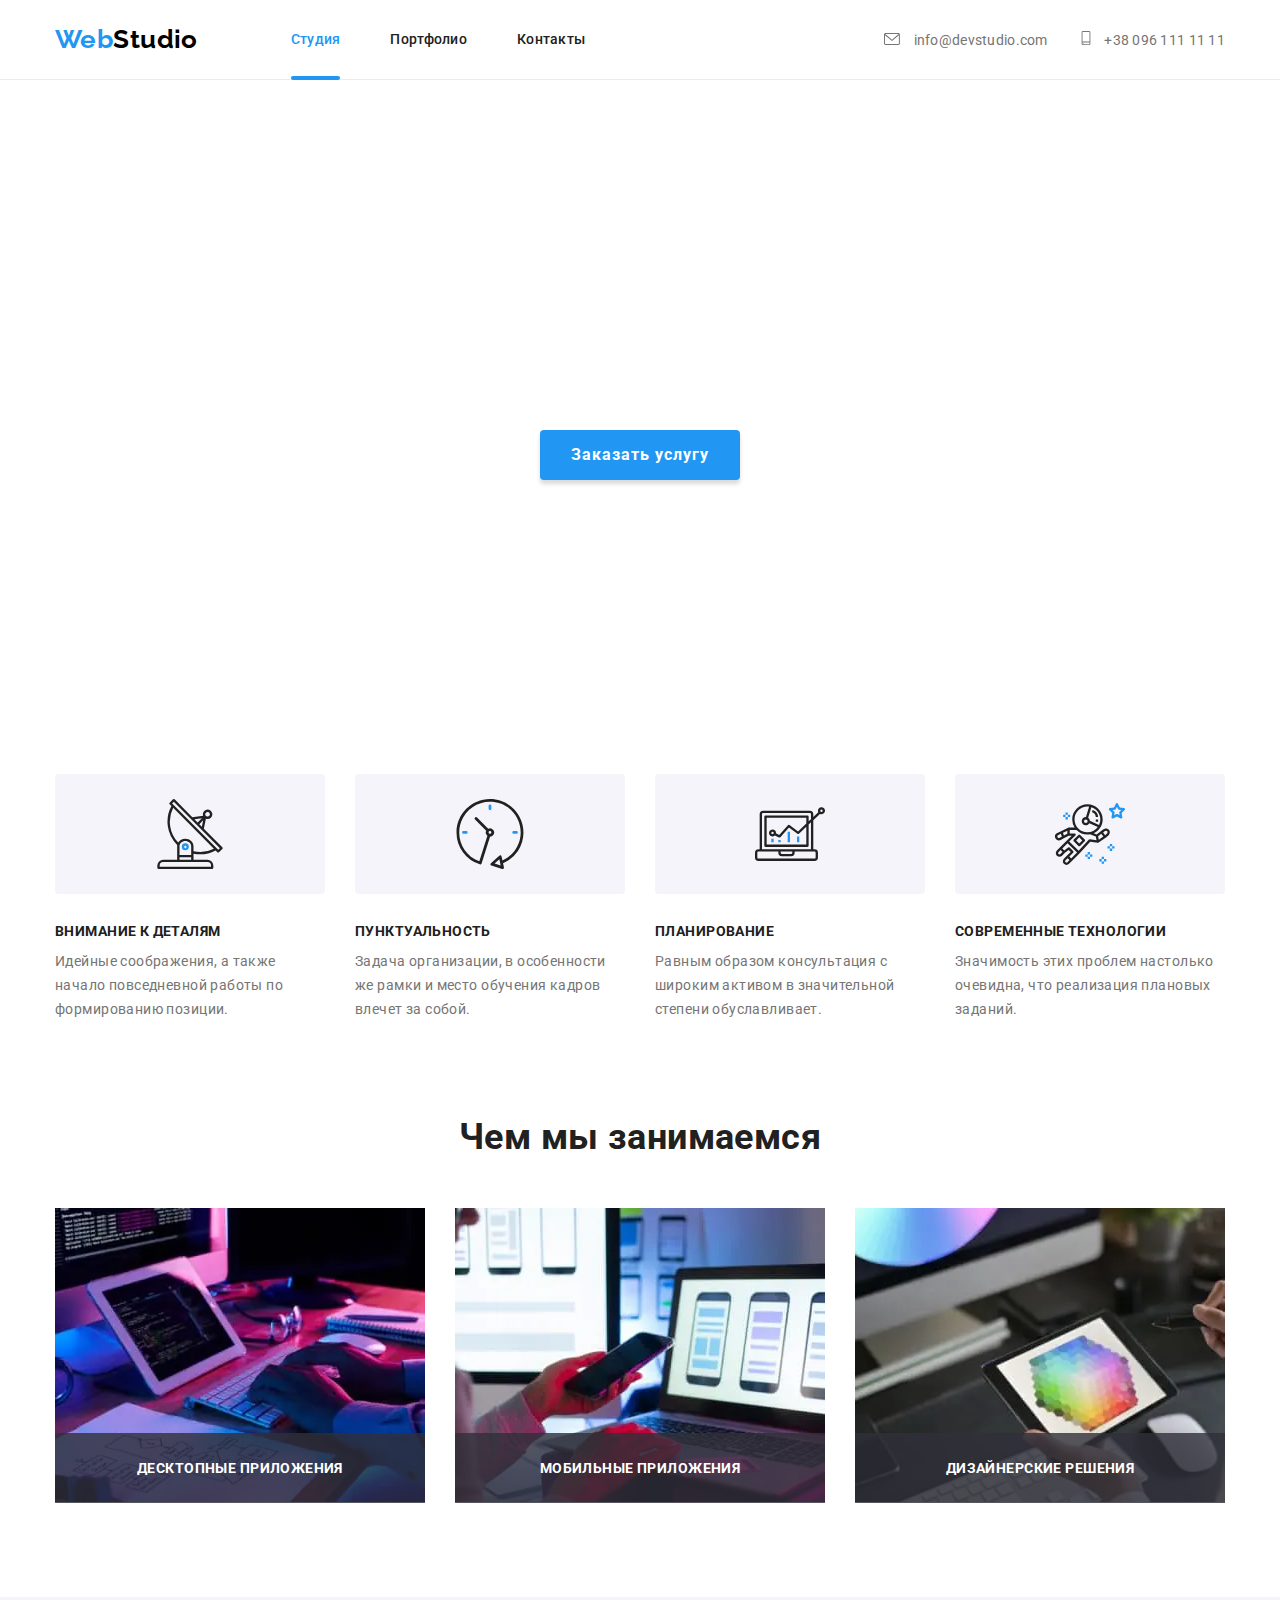
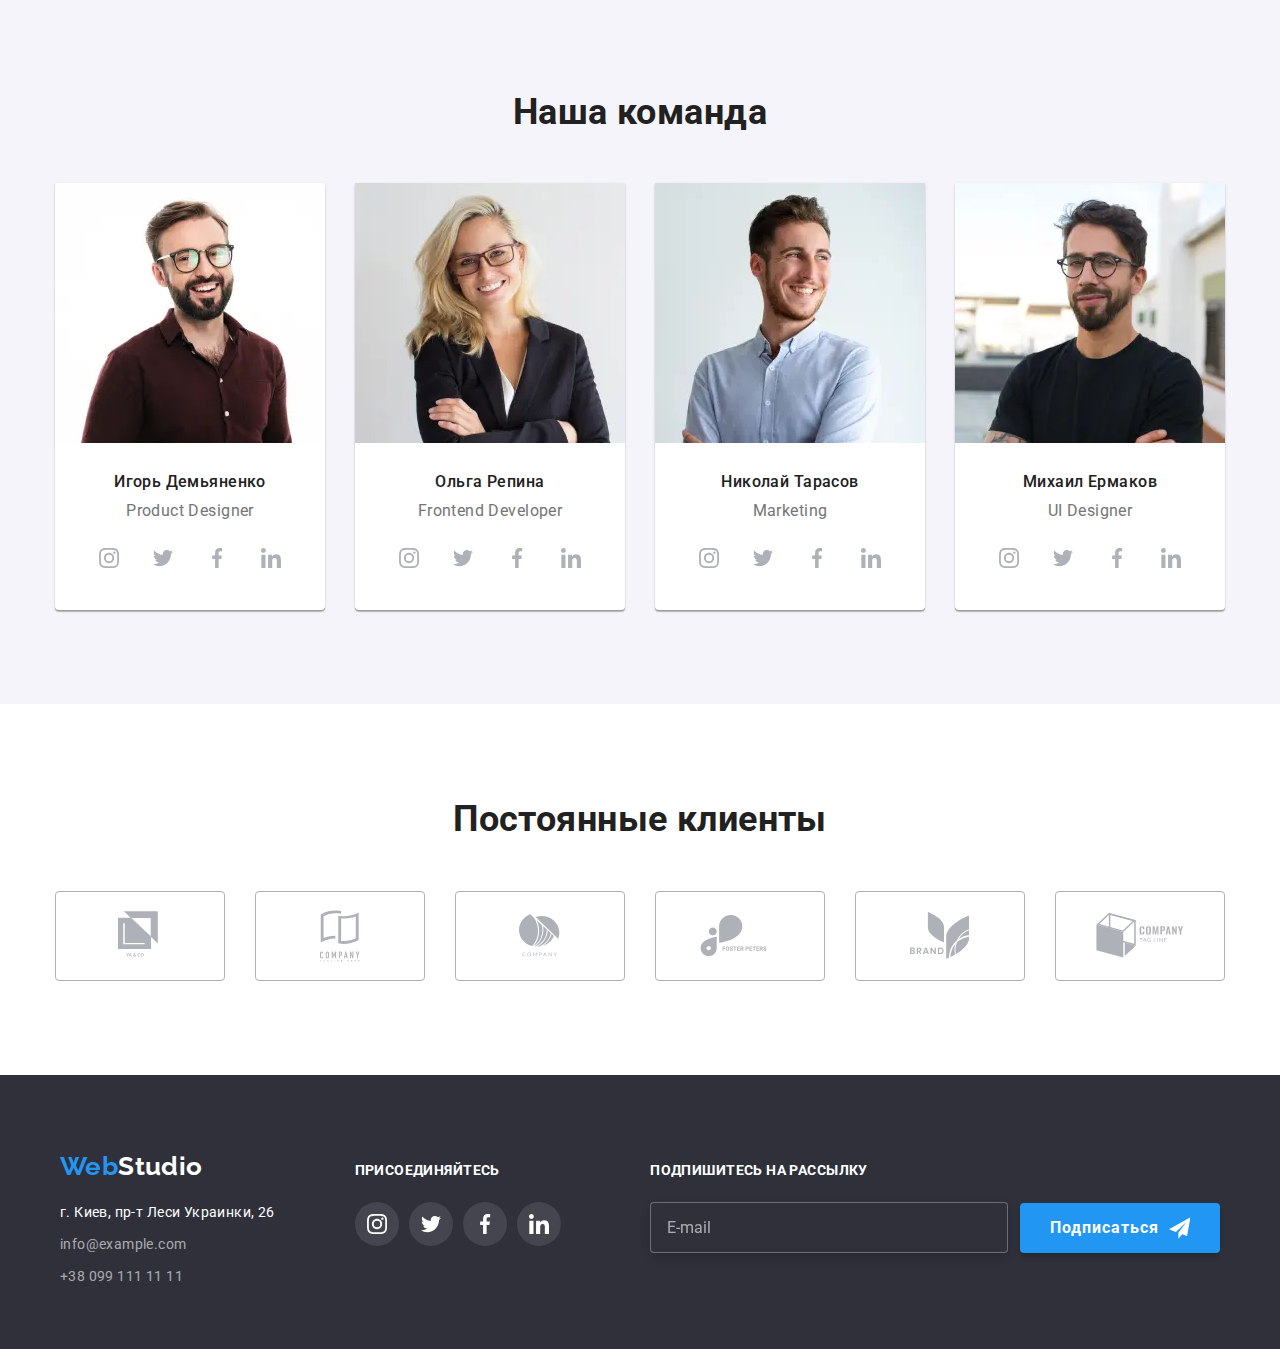
==== commit 8f330727: "test" ====
--- a/index.html
+++ b/index.html
@@ -14,12 +14,15 @@
       href="https://cdnjs.cloudflare.com/ajax/libs/modern-normalize/1.0.0/modern-normalize.min.css"
     />
     <link rel="stylesheet" href="./css/main.min.css" />
+    <script src="./js/modernizr-custom.js"></script>
   </head>
   <body>
     <header>
       <div class="container header">
         <!--Верхняя линия-->
-        <a class="logo" href="./index.html">Web<span>Studio</span></a>
+        <a class="logo" href="./index.html" title="Go to the home page"
+          >Web<span>Studio</span></a
+        >
         <div class="menu-container" data-menu>
           <nav class="menu">
             <ul class="menu-nav">
@@ -73,10 +76,14 @@
           </h1>
           <button class="order-service" data-modal-open>Заказать услугу</button>
         </div>
-        <!-- Модальное окно заказа услуг -->
+        <!-- Модальное окно заказа -->
         <div class="backdrop is-hidden" data-modal>
           <div class="modal">
-            <button class="close-button" data-modal-close>
+            <button
+              class="close-button"
+              aria-label="Закрыть окно заказа услуг"
+              data-modal-close
+            >
               <svg class="close-button-img">
                 <use href="./image/symbol-defs.svg#icon-close-black"></use>
               </svg>
@@ -742,7 +749,7 @@
     <footer>
       <div class="container footer">
         <div class="footer-contacts">
-          <a class="logo" href="/">Web<span>Studio</span></a>
+          <a class="logo" href="./index.html">Web<span>Studio</span></a>
 
           <!-- Контакты-->
           <address class="contacts">г. Киев, пр-т Леси Украинки, 26</address>
--- a/css/main.min.css
+++ b/css/main.min.css
@@ -1,2 +1,2 @@
-.checkbox,.features.section-title{width:1px;height:1px;margin:-1px;border:0;padding:0;clip:rect(0 0 0 0);overflow:hidden}.order-service,.subscribtion-button,.subscribtion-button-footer{display:-webkit-box;display:-ms-flexbox;display:flex;width:200px;height:50px;padding:10px 30px;-webkit-box-align:center;-ms-flex-align:center;align-items:center;-webkit-box-pack:center;-ms-flex-pack:center;justify-content:center;background:#2196f3;-webkit-box-shadow:0px 4px 4px rgba(0,0,0,0.15);box-shadow:0px 4px 4px rgba(0,0,0,0.15);border-radius:4px;font-weight:bold;font-size:16px;line-height:1.875;letter-spacing:0.06em;border:0;color:#fff}.order-service:hover,.subscribtion-button:hover,.subscribtion-button-footer:hover{background:#188ce8}html,body,div,span,applet,object,iframe,h1,h2,h3,h4,h5,h6,p,blockquote,pre,a,abbr,acronym,address,big,cite,code,del,dfn,em,img,ins,kbd,q,s,samp,small,strike,strong,sub,sup,tt,var,b,u,i,center,dl,dt,dd,ol,ul,li,fieldset,form,label,legend,table,caption,tbody,tfoot,thead,tr,th,td,article,aside,canvas,details,embed,figure,figcaption,footer,header,hgroup,menu,nav,output,ruby,section,summary,time,mark,audio,video{margin:0;padding:0;border:0;font-size:100%;font:inherit;vertical-align:baseline}:focus{outline:0}article,aside,details,figcaption,figure,footer,header,hgroup,menu,nav,section{display:block}body{line-height:1}ol,ul{list-style:none}blockquote,q{quotes:none}blockquote:before,blockquote:after,q:before,q:after{content:"";content:none}table{border-collapse:collapse;border-spacing:0}input[type="search"]::-webkit-search-cancel-button,input[type="search"]::-webkit-search-decoration,input[type="search"]::-webkit-search-results-button,input[type="search"]::-webkit-search-results-decoration{-webkit-appearance:none;-moz-appearance:none}input[type="search"]{-webkit-appearance:none;-moz-appearance:none;-webkit-box-sizing:content-box;box-sizing:content-box}textarea{overflow:auto;vertical-align:top;resize:vertical}audio,canvas,video{display:inline-block;*display:inline;*zoom:1;max-width:100%}audio:not([controls]){display:none;height:0}[hidden]{display:none}html{font-size:100%;-webkit-text-size-adjust:100%;-ms-text-size-adjust:100%}a:focus{outline:thin dotted}a:active,a:hover{outline:0}img{border:0;-ms-interpolation-mode:bicubic}figure{margin:0}form{margin:0}fieldset{border:1px solid #c0c0c0;margin:0 2px;padding:0.35em 0.625em 0.75em}legend{border:0;padding:0;white-space:normal;*margin-left:-7px}button,input,select,textarea{font-size:100%;margin:0;vertical-align:baseline;*vertical-align:middle}button,input{line-height:normal}button,select{text-transform:none}button,html input[type="button"],input[type="reset"],input[type="submit"]{-webkit-appearance:button;cursor:pointer;*overflow:visible}button[disabled],html input[disabled]{cursor:default}input[type="checkbox"],input[type="radio"]{-webkit-box-sizing:border-box;box-sizing:border-box;padding:0;*height:13px;*width:13px}input[type="search"]{-webkit-appearance:textfield;-webkit-box-sizing:content-box;box-sizing:content-box}input[type="search"]::-webkit-search-cancel-button,input[type="search"]::-webkit-search-decoration{-webkit-appearance:none}button::-moz-focus-inner,input::-moz-focus-inner{border:0;padding:0}textarea{overflow:auto;vertical-align:top}table{border-collapse:collapse;border-spacing:0}html,button,input,select,textarea{color:#222}::-moz-selection{background:#b3d4fc;text-shadow:none}::selection{background:#b3d4fc;text-shadow:none}img{vertical-align:middle}fieldset{border:0;margin:0;padding:0}textarea{resize:vertical}.chromeframe{margin:0.2em 0;background:#ccc;color:#000;padding:0.2em 0}*,*::before,*::after{-webkit-box-sizing:border-box;box-sizing:border-box}body{position:relative;padding-top:60px;color:#757575;background-color:#fff;font-family:"Roboto",sans-serif;font-size:14px;line-height:1.71;letter-spacing:0.03em}body.modal-open{overflow:hidden}@media (min-width: 768px){body{padding-top:80px}}.container{margin-left:auto;margin-right:auto;text-align:center;padding-top:60px;padding-bottom:60px;width:100%;padding-right:15px;padding-left:15px}@media (min-width: 480px){.container{width:480px}}@media (min-width: 768px){.container{width:768px}}@media (min-width: 1200px){.container{width:1200px;padding-top:94px;padding-bottom:94px}}h1{color:#fff;font-weight:900;font-size:26px;line-height:1.62;text-align:center;text-transform:uppercase;letter-spacing:0.06em;margin-bottom:30px}@media (min-width: 1200px){h1{font-size:44px;line-height:1.36}}h2,h3{color:#212121}h2{margin-bottom:30px;font-size:28px;font-weight:700;line-height:1.17}@media (min-width: 1200px){h2{margin-bottom:50px;font-size:36px}}header{position:fixed;top:0px;border-bottom:1px solid #ececec;background-color:#fff;z-index:3;height:60px;width:100%}@media (min-width: 768px){header{height:80px}}.container.header,header .logo,.menu,.menu-nav,.menu-nav .item,.menu-link{display:-webkit-box;display:-ms-flexbox;display:flex;-webkit-box-align:center;-ms-flex-align:center;align-items:center;height:100%;padding-top:0px;padding-bottom:0px}.container.header{position:relative;text-align:left;-webkit-box-pack:justify;-ms-flex-pack:justify;justify-content:space-between}@media (min-width: 768px){.container.header{-webkit-box-pack:start;-ms-flex-pack:start;justify-content:flex-start}}.logo{font-family:"Raleway";font-weight:700;font-size:24px;line-height:1.17;color:#2196f3}@media (min-width: 768px){.logo{margin-right:88px}}@media (min-width: 1200px){.logo{margin-right:93px;font-size:26px;line-height:1.19}}.logo span{color:#000000}a{text-decoration:none;-webkit-transition:color 250ms cubic-bezier(0.4, 0, 0.2, 1);transition:color 250ms cubic-bezier(0.4, 0, 0.2, 1)}.menu-container{display:-webkit-inline-box;display:-ms-inline-flexbox;display:inline-flex;-webkit-box-align:center;-ms-flex-align:center;align-items:center;-webkit-box-pack:justify;-ms-flex-pack:justify;justify-content:space-between;height:100%;width:inherit}@media (max-width: 767px){.menu-container{position:absolute;top:100%;left:0;width:100%;height:auto;background-color:#fff;display:none;padding-top:60px;padding-bottom:60px;-webkit-box-shadow:0px 4px 8px rgba(0,0,0,0.04),0px 2px 4px rgba(0,0,0,0.08),0px 1px 3px rgba(0,0,0,0.16);box-shadow:0px 4px 8px rgba(0,0,0,0.04),0px 2px 4px rgba(0,0,0,0.08),0px 1px 3px rgba(0,0,0,0.16)}.menu-container.is-open{display:block}}.menu-button{display:-webkit-inline-box;display:-ms-inline-flexbox;display:inline-flex;-webkit-box-pack:center;-ms-flex-pack:center;justify-content:center;-webkit-box-align:center;-ms-flex-align:center;align-items:center;width:40px;height:40px;padding:0;margin:0;border:none;color:#212121;background-color:transparent}.menu-button:hover,.menu-button:focus{color:#2196f3}@media (min-width: 768px){.menu-button{display:none}}.menu-button-icon.close{display:none}.menu-button.is-open .menu-button-icon.close{display:block;fill:currentColor}.menu-button-icon.open{fill:currentColor}.menu-button.is-open .menu-button-icon.open{display:none}@media (max-width: 767px){.menu{-webkit-box-pack:center;-ms-flex-pack:center;justify-content:center}}@media (max-width: 767px){.menu-nav{-webkit-box-orient:vertical;-webkit-box-direction:normal;-ms-flex-direction:column;flex-direction:column;margin-bottom:60px}}.menu-nav .item{position:relative;font-weight:500;font-size:14px;line-height:1.14;letter-spacing:0.02em}@media (max-width: 767px){.menu-nav .item{font-size:18px}.menu-nav .item:not(:last-child){margin-bottom:40px;padding-bottom:8px}}@media (min-width: 768px){.menu-nav .item:not(:last-child){margin-right:50px}}.menu .menu-link{color:#212121}.menu .menu-link:hover,.menu .menu-link:focus{color:#2196f3}.menu .menu-link.active{color:#2196f3}.menu .item.active a::after{content:"";position:absolute;left:0;bottom:-1px;display:block;width:100%;height:4px;border-radius:2px;background-color:#2196f3}header .contacts{margin-left:auto;line-height:1.14;letter-spacing:0.02em}@media (max-width: 1199px){header .contacts{display:-webkit-box;display:-ms-flexbox;display:flex;-webkit-box-orient:vertical;-webkit-box-direction:normal;-ms-flex-direction:column;flex-direction:column;font-size:12px;line-height:1.17;margin-left:83px}}@media (max-width: 767px){header .contacts{margin-left:0px;-webkit-box-align:center;-ms-flex-align:center;align-items:center}}.contact-item{color:#757575;-webkit-transition:color 250ms cubic-bezier(0.4, 0, 0.2, 1);transition:color 250ms cubic-bezier(0.4, 0, 0.2, 1)}.contact-item:hover,.contact-item:focus{color:#2196f3}@media (max-width: 1199px){.contact-item:not(:last-child){margin-bottom:10px}}@media (max-width: 767px){.contact-item{font-size:18px}.contact-item:not(:last-child){margin-bottom:16px}}@media (min-width: 1200px){.contact-item:not(:last-child){margin-right:30px}}.mail-img{width:16px;height:12px;margin-right:8px;fill:currentColor}@media (min-width: 1200px){.mail-img{margin-right:10px}}.smartphone-img{width:10px;height:14px;margin-right:8px;fill:currentColor}@media (min-width: 1200px){.smartphone-img{margin-right:10px}}.hero{max-width:100%;height:400px;margin-left:auto;margin-right:auto;background-repeat:no-repeat;background-position:center;background-size:cover;background-image:-webkit-gradient(linear, left top, right top, from(rgba(47,48,58,0.4)), to(rgba(47,48,58,0.4))),url(../image/фон/mobile/hero-bg-1x-480.jpg);background-image:linear-gradient(to right, rgba(47,48,58,0.4), rgba(47,48,58,0.4)),url(../image/фон/mobile/hero-bg-1x-480.jpg)}@media screen and (min-device-pixel-ratio: 2), screen and (-webkit-min-device-pixel-ratio: 2), screen and (min-resolution: 192dpi), screen and (min-resolution: 2dppx){.hero{background-image:-webkit-gradient(linear, left top, right top, from(rgba(47,48,58,0.4)), to(rgba(47,48,58,0.4))),url(../image/фон/mobile/hero-bg-2x-480.jpg);background-image:linear-gradient(to right, rgba(47,48,58,0.4), rgba(47,48,58,0.4)),url(../image/фон/mobile/hero-bg-2x-480.jpg)}}@media screen and (min-device-pixel-ratio: 3), screen and (-webkit-min-device-pixel-ratio: 3), screen and (min-resolution: 288dpi), screen and (min-resolution: 3dppx){.hero{background-image:-webkit-gradient(linear, left top, right top, from(rgba(47,48,58,0.4)), to(rgba(47,48,58,0.4))),url(../image/фон/mobile/hero-bg-3x-480.jpg);background-image:linear-gradient(to right, rgba(47,48,58,0.4), rgba(47,48,58,0.4)),url(../image/фон/mobile/hero-bg-3x-480.jpg)}}@media (min-width: 768px){.hero{background-image:-webkit-gradient(linear, left top, right top, from(rgba(47,48,58,0.4)), to(rgba(47,48,58,0.4))),url(../image/фон/tablet/hero-bg-1x-768.jpg);background-image:linear-gradient(to right, rgba(47,48,58,0.4), rgba(47,48,58,0.4)),url(../image/фон/tablet/hero-bg-1x-768.jpg)}}@media screen and (min-width: 768px) and (min-device-pixel-ratio: 2), screen and (min-width: 768px) and (-webkit-min-device-pixel-ratio: 2), screen and (min-width: 768px) and (min-resolution: 192dpi), screen and (min-width: 768px) and (min-resolution: 2dppx){.hero{background-image:-webkit-gradient(linear, left top, right top, from(rgba(47,48,58,0.4)), to(rgba(47,48,58,0.4))),url(../image/фон/tablet/hero-bg-2x-768.jpg);background-image:linear-gradient(to right, rgba(47,48,58,0.4), rgba(47,48,58,0.4)),url(../image/фон/tablet/hero-bg-2x-768.jpg)}}@media screen and (min-width: 768px) and (min-device-pixel-ratio: 3), screen and (min-width: 768px) and (-webkit-min-device-pixel-ratio: 3), screen and (min-width: 768px) and (min-resolution: 288dpi), screen and (min-width: 768px) and (min-resolution: 3dppx){.hero{background-image:-webkit-gradient(linear, left top, right top, from(rgba(47,48,58,0.4)), to(rgba(47,48,58,0.4))),url(../image/фон/tablet/hero-bg-3x-768.jpg);background-image:linear-gradient(to right, rgba(47,48,58,0.4), rgba(47,48,58,0.4)),url(../image/фон/tablet/hero-bg-3x-768.jpg)}}@media (min-width: 1200px){.hero{height:600px;background-image:-webkit-gradient(linear, left top, right top, from(rgba(47,48,58,0.4)), to(rgba(47,48,58,0.4))),url(../image/фон/desktop/hero-bg-1x-1200.jpg);background-image:linear-gradient(to right, rgba(47,48,58,0.4), rgba(47,48,58,0.4)),url(../image/фон/desktop/hero-bg-1x-1200.jpg)}}@media screen and (min-width: 1200px) and (min-device-pixel-ratio: 2), screen and (min-width: 1200px) and (-webkit-min-device-pixel-ratio: 2), screen and (min-width: 1200px) and (min-resolution: 192dpi), screen and (min-width: 1200px) and (min-resolution: 2dppx){.hero{background-image:-webkit-gradient(linear, left top, right top, from(rgba(47,48,58,0.4)), to(rgba(47,48,58,0.4))),url(../image/фон/desktop/hero-bg-2x-1200.jpg);background-image:linear-gradient(to right, rgba(47,48,58,0.4), rgba(47,48,58,0.4)),url(../image/фон/desktop/hero-bg-2x-1200.jpg)}}@media screen and (min-width: 1200px) and (min-device-pixel-ratio: 3), screen and (min-width: 1200px) and (-webkit-min-device-pixel-ratio: 3), screen and (min-width: 1200px) and (min-resolution: 288dpi), screen and (min-width: 1200px) and (min-resolution: 3dppx){.hero{background-image:-webkit-gradient(linear, left top, right top, from(rgba(47,48,58,0.4)), to(rgba(47,48,58,0.4))),url(../image/фон/desktop/hero-bg-3x-1200.jpg);background-image:linear-gradient(to right, rgba(47,48,58,0.4), rgba(47,48,58,0.4)),url(../image/фон/desktop/hero-bg-3x-1200.jpg)}}.hero .container{display:-webkit-box;display:-ms-flexbox;display:flex;-webkit-box-orient:vertical;-webkit-box-direction:normal;-ms-flex-direction:column;flex-direction:column;-webkit-box-pack:center;-ms-flex-pack:center;justify-content:center;-webkit-box-align:center;-ms-flex-align:center;align-items:center;height:100%}.order-service{margin-left:auto;margin-right:auto}.backdrop{position:fixed;top:0;left:0;width:100%;height:100%;padding-left:15px;padding-right:15px;background:rgba(0,0,0,0.2);z-index:4;opacity:1;-webkit-transition:opacity 250ms cubic-bezier(0.4, 0, 0.2, 1);transition:opacity 250ms cubic-bezier(0.4, 0, 0.2, 1);overflow-y:scroll}.backdrop.is-hidden{opacity:0;pointer-events:none}.modal{position:absolute;top:50%;left:50%;-webkit-transform:translate(-50%, -50%) scale(1);transform:translate(-50%, -50%) scale(1);opacity:1;z-index:4;width:calc(100% - 2 * 15px);max-height:609px;background-color:#fff;border-radius:4px;padding-top:40px;padding-left:15px;padding-right:15px;padding-bottom:60px;line-height:1.17;-webkit-box-shadow:0px 1px 3px rgba(0,0,0,0.12),0px 1px 1px rgba(0,0,0,0.14),0px 2px 1px rgba(0,0,0,0.2);box-shadow:0px 1px 3px rgba(0,0,0,0.12),0px 1px 1px rgba(0,0,0,0.14),0px 2px 1px rgba(0,0,0,0.2);-webkit-transition:opacity 250ms cubic-bezier(0.4, 0, 0.2, 1),-webkit-transform 250ms cubic-bezier(0.4, 0, 0.2, 1);transition:opacity 250ms cubic-bezier(0.4, 0, 0.2, 1),-webkit-transform 250ms cubic-bezier(0.4, 0, 0.2, 1);transition:transform 250ms cubic-bezier(0.4, 0, 0.2, 1),opacity 250ms cubic-bezier(0.4, 0, 0.2, 1);transition:transform 250ms cubic-bezier(0.4, 0, 0.2, 1),opacity 250ms cubic-bezier(0.4, 0, 0.2, 1),-webkit-transform 250ms cubic-bezier(0.4, 0, 0.2, 1)}@media (min-width: 480px){.modal{width:450px;padding-left:40px;padding-right:40px}}@media (min-width: 1200px){.modal{width:528px}}.backdrop.is-hidden .modal{-webkit-transform:translate(-50%, -50%) scale(1.3);transform:translate(-50%, -50%) scale(1.3);opacity:0}.close-button{position:absolute;top:8px;right:8px;display:-webkit-box;display:-ms-flexbox;display:flex;-webkit-box-align:center;-ms-flex-align:center;align-items:center;width:30px;height:30px;padding:0;color:#212121;background-color:#fff;border:1px solid rgba(0,0,0,0.1);border-radius:50%;-webkit-transition:color 250ms cubic-bezier(0.4, 0, 0.2, 1);transition:color 250ms cubic-bezier(0.4, 0, 0.2, 1)}.close-button:hover,.close-button:focus{color:#2196f3}.close-button-img{width:30px;height:30px;fill:currentColor}.modal-title{width:100%;margin-bottom:12px;text-align:center;color:#212121;font-weight:700;font-size:20px}.contacts-input{margin-bottom:20px}.contacts-input-item{position:relative}.contacts-input-item:not(:last-child){margin-bottom:10px}.input-title{font-size:12px;display:-webkit-box;display:-ms-flexbox;display:flex;-webkit-box-orient:vertical;-webkit-box-direction:normal;-ms-flex-direction:column;flex-direction:column}.input-title input{padding-left:42px;height:40px;border:1px solid rgba(33,33,33,0.2);border-radius:4px;margin-top:4px;padding-top:0;padding-bottom:0;-webkit-transition:border-color 250ms cubic-bezier(0.4, 0, 0.2, 1);transition:border-color 250ms cubic-bezier(0.4, 0, 0.2, 1)}.input-title input:hover,.input-title input:focus{fill:#2196f3;border-color:#2196f3}.contacts-input-img{position:absolute;left:12px;top:32px;fill:#212121;height:12px;width:12px;-webkit-transition:fill 250ms cubic-bezier(0.4, 0, 0.2, 1);transition:fill 250ms cubic-bezier(0.4, 0, 0.2, 1)}.input-title input:hover ~ .contacts-input-img,.input-title input:focus ~ .contacts-input-img{fill:#2196f3;border-color:#2196f3}textarea{height:120px;padding-top:12px;padding-bottom:12px;padding-left:16px;padding-right:16px;margin-top:4px;font-size:14px;border:1px solid rgba(33,33,33,0.2);border-radius:4px}textarea:hover,textarea:focus{fill:#2196f3;border-color:#2196f3}textarea::-webkit-input-placeholder{color:rgba(117,117,117,0.5)}textarea:-ms-input-placeholder{color:rgba(117,117,117,0.5)}textarea::-ms-input-placeholder{color:rgba(117,117,117,0.5)}textarea::placeholder{color:rgba(117,117,117,0.5)}.subscription.policy{display:-webkit-box;display:-ms-flexbox;display:flex;-webkit-box-align:center;-ms-flex-align:center;align-items:center;-webkit-box-pack:center;-ms-flex-pack:center;justify-content:center;margin-left:auto;margin-right:auto;font-size:10px}.subscription.policy::before{content:" ";display:inline-block;margin-right:8px;width:15px;height:15px;border:2px solid #212121;border-radius:2px}.checkbox:focus+.subscription.policy::before,.checkbox:hover+.subscription.policy::before{border:2px solid #2196f3}.checkbox:checked+.subscription.policy::before{background-color:#2196f3;background-image:url(../image/icon_check.svg);background-size:contain;background-origin:border-box;border-color:transparent}@media (min-width: 480px){.subscription.policy{font-size:12px}}@media (min-width: 1200px){.subscription.policy{font-size:14px}}.subscription.policy a{-webkit-text-decoration-line:underline;text-decoration-line:underline;color:#2196f3;line-height:1.71;margin-left:4px}.checkbox{position:absolute}.subscribtion-button{margin-top:30px;margin-left:auto;margin-right:auto}.features-list{text-align:left;display:-webkit-box;display:-ms-flexbox;display:flex;-ms-flex-wrap:wrap;flex-wrap:wrap;margin:-15px}.features-list .item{margin:15px}@media (min-width: 768px){.features-list .item{width:calc((100% - 4 * 15px) / 2)}}@media (min-width: 1200px){.features-list .item{width:calc((100% - 8 * 15px) / 4)}}.features-imgbox{display:-webkit-box;display:-ms-flexbox;display:flex;margin-bottom:30px;height:120px;background-color:#f5f4fa;-webkit-box-align:center;-ms-flex-align:center;align-items:center;-ms-flex-pack:distribute;justify-content:space-around;border-radius:4px}.features-img{width:70px;height:70px}.features-list h3{font-size:14px;font-weight:700;line-height:1.14;text-transform:uppercase;margin-bottom:10px}@media (max-width: 480px){.features-list h3{text-align:center}}.features-list p{line-height:1.71}.work-directions .container{padding-top:0}@media (max-width: 1199px){.work-directions .container{display:none}}.work-directions ul{display:-webkit-box;display:-ms-flexbox;display:flex}.work-directions li{position:relative;z-index:1;display:block;width:370px;height:295px;background-color:#eeeeee}.work-directions li:not(:last-child){margin-right:30px}.work-direction{position:absolute;left:0;bottom:0;z-index:2;height:70px;width:100%;background:rgba(47,48,58,0.8);text-align:center;padding:27px 0;font-size:14px;font-weight:700;line-height:1.17;text-transform:uppercase;color:#fff}.team{background-color:#f5f4fa;text-align:center}.team-list{display:-webkit-box;display:-ms-flexbox;display:flex;-ms-flex-wrap:wrap;flex-wrap:wrap;margin:-15px}.team-list>li{background:#fff;-webkit-box-shadow:0px 1px 3px rgba(0,0,0,0.12),0px 1px 1px rgba(0,0,0,0.14),0px 2px 1px rgba(0,0,0,0.2);box-shadow:0px 1px 3px rgba(0,0,0,0.12),0px 1px 1px rgba(0,0,0,0.14),0px 2px 1px rgba(0,0,0,0.2);border-radius:0px 0px 4px 4px;margin:15px;width:calc(100% - 2 * 15px)}@media (min-width: 768px){.team-list>li{width:calc((100% - 4 * 15px) / 2)}}@media (min-width: 1200px){.team-list>li{width:calc((100% - 8 * 15px) / 4)}}.team-list img{display:block;width:100%}.team h3{font-weight:500;font-size:16px;line-height:1.17;margin-top:30px;margin-bottom:10px}.team-member.position{font-size:16px;line-height:1.17;margin-bottom:16px}.link-list{display:-webkit-box;display:-ms-flexbox;display:flex;-webkit-box-pack:center;-ms-flex-pack:center;justify-content:center;margin-bottom:30px}.link-item{width:44px;height:44px;border-radius:50%;overflow:hidden}.link-item:not(:last-child){margin-right:10px}.sociallink-item{display:block;width:100%;height:100%;padding:12px;color:#afb1b8;-webkit-transition:color 250ms cubic-bezier(0.4, 0, 0.2, 1),background-color 250ms cubic-bezier(0.4, 0, 0.2, 1);transition:color 250ms cubic-bezier(0.4, 0, 0.2, 1),background-color 250ms cubic-bezier(0.4, 0, 0.2, 1)}.sociallink-item:hover,.sociallink-item:focus{color:#fff;background-color:#2196f3}.sociallink-icon{width:20px;height:20px;fill:currentColor}.clients-list{display:-webkit-box;display:-ms-flexbox;display:flex;-ms-flex-wrap:wrap;flex-wrap:wrap;margin:-15px;-webkit-box-pack:justify;-ms-flex-pack:justify;justify-content:space-between}.item-client{margin:15px;width:calc((100% - 4 * 15px) / 2)}@media (min-width: 768px){.item-client{width:calc((100% - 6 * 15px) / 3)}}@media (min-width: 1200px){.item-client{width:calc((100% - 12 * 15px) / 6)}}.item-client a{display:-webkit-box;display:-ms-flexbox;display:flex;height:90px;border:1px solid #afb1b8;border-radius:4px;-webkit-box-align:center;-ms-flex-align:center;align-items:center;-webkit-box-pack:center;-ms-flex-pack:center;justify-content:center;color:#afb1b8;-webkit-transition:border 250ms cubic-bezier(0.4, 0, 0.2, 1);transition:border 250ms cubic-bezier(0.4, 0, 0.2, 1);-webkit-transition:color 250ms cubic-bezier(0.4, 0, 0.2, 1);transition:color 250ms cubic-bezier(0.4, 0, 0.2, 1)}.item-client a:hover,.item-client a:focus{border:1px solid #2196f3;color:#2196f3}.client-logo{fill:currentColor}footer{background-color:#2f303a}.container.footer{display:-webkit-box;display:-ms-flexbox;display:flex;-ms-flex-wrap:wrap;flex-wrap:wrap;-webkit-box-align:center;-ms-flex-align:center;align-items:center;-webkit-box-pack:center;-ms-flex-pack:center;justify-content:center;color:#fff}@media (min-width: 768px){.container.footer{-webkit-box-align:baseline;-ms-flex-align:baseline;align-items:baseline;-ms-flex-pack:distribute;justify-content:space-around}}@media (min-width: 1200px){.container.footer{-ms-flex-wrap:nowrap;flex-wrap:nowrap;padding-top:60px;padding-bottom:60px;text-align:left}}@media (max-width: 767px){.footer-contacts,.social-links{width:100%}}@media (max-width: 1199px){.footer-contacts,.social-links{margin-bottom:60px}}footer .logo span{color:#fff}footer .logo{margin-right:0;display:block;margin-bottom:20px}footer address.contacts a{display:block;margin-top:8px;color:rgba(255,255,255,0.6)}@media (min-width: 1200px){.social-links,.subscribtion{margin-left:70px;padding-top:12px}}.social-links.title,.subscribtion.title{margin-bottom:20px;margin-left:0px;text-transform:uppercase;font-weight:700;text-align:center}@media (min-width: 1200px){.social-links.title,.subscribtion.title{text-align:left}}.links-list{display:-webkit-box;display:-ms-flexbox;display:flex;-webkit-box-pack:center;-ms-flex-pack:center;justify-content:center}@media (min-width: 1200px){.links-list{-webkit-box-pack:justify;-ms-flex-pack:justify;justify-content:space-between}}.item-link{display:block;width:44px;height:44px;padding:12px;margin-right:10px;background-color:rgba(255,255,255,0.1);border-radius:50%;-webkit-transition:background-color 250ms cubic-bezier(0.4, 0, 0.2, 1);transition:background-color 250ms cubic-bezier(0.4, 0, 0.2, 1)}.item-link:hover,.item-link:focus{background-color:#2196f3}.link-footer{width:20px;height:20px}.subscribtion{width:100%}@media (min-width: 1200px){.subscribtion{width:570px}}.subscribtion-footer{display:-webkit-box;display:-ms-flexbox;display:flex;-ms-flex-wrap:wrap;flex-wrap:wrap;-webkit-box-align:center;-ms-flex-align:center;align-items:center;-webkit-box-pack:center;-ms-flex-pack:center;justify-content:center;-webkit-box-orient:vertical;-webkit-box-direction:normal;-ms-flex-direction:column;flex-direction:column}@media (min-width: 1200px){.subscribtion-footer{-ms-flex-wrap:nowrap;flex-wrap:nowrap;-webkit-box-orient:horizontal;-webkit-box-direction:normal;-ms-flex-direction:row;flex-direction:row}}.subscribtion-footer input{height:100%;width:100%;padding:15px 16px;margin-bottom:20px;font-size:16px;line-height:1.25;color:rgba(255,255,255,0.6);background-color:#2f303a;border:1px solid rgba(255,255,255,0.3);-webkit-filter:drop-shadow(0px 4px 4px rgba(0,0,0,0.15));filter:drop-shadow(0px 4px 4px rgba(0,0,0,0.15));border-radius:4px}.subscribtion-footer input::-webkit-input-placeholder{color:rgba(255,255,255,0.6)}.subscribtion-footer input:-ms-input-placeholder{color:rgba(255,255,255,0.6)}.subscribtion-footer input::-ms-input-placeholder{color:rgba(255,255,255,0.6)}.subscribtion-footer input::placeholder{color:rgba(255,255,255,0.6)}@media (min-width: 480px){.subscribtion-footer input{width:450px}}@media (min-width: 1200px){.subscribtion-footer input{width:358px;margin-right:12px;margin-bottom:0}}.subscribtion-img{margin-left:10px;width:24px;height:24px}
+.checkbox,.features.section-title{width:1px;height:1px;margin:-1px;border:0;padding:0;clip:rect(0 0 0 0);overflow:hidden}.order-service,.subscribtion-button,.subscribtion-button-footer{display:-webkit-box;display:-ms-flexbox;display:flex;width:200px;height:50px;padding:10px 30px;-webkit-box-align:center;-ms-flex-align:center;align-items:center;-webkit-box-pack:center;-ms-flex-pack:center;justify-content:center;background:#2196f3;-webkit-box-shadow:0px 4px 4px rgba(0,0,0,0.15);box-shadow:0px 4px 4px rgba(0,0,0,0.15);border-radius:4px;font-weight:bold;font-size:16px;line-height:1.875;letter-spacing:0.06em;border:0;color:#fff}.order-service:hover,.subscribtion-button:hover,.subscribtion-button-footer:hover{background:#188ce8}html,body,div,span,applet,object,iframe,h1,h2,h3,h4,h5,h6,p,blockquote,pre,a,abbr,acronym,address,big,cite,code,del,dfn,em,img,ins,kbd,q,s,samp,small,strike,strong,sub,sup,tt,var,b,u,i,center,dl,dt,dd,ol,ul,li,fieldset,form,label,legend,table,caption,tbody,tfoot,thead,tr,th,td,article,aside,canvas,details,embed,figure,figcaption,footer,header,hgroup,menu,nav,output,ruby,section,summary,time,mark,audio,video{margin:0;padding:0;border:0;font-size:100%;font:inherit;vertical-align:baseline}:focus{outline:0}article,aside,details,figcaption,figure,footer,header,hgroup,menu,nav,section{display:block}body{line-height:1}ol,ul{list-style:none}blockquote,q{quotes:none}blockquote:before,blockquote:after,q:before,q:after{content:"";content:none}table{border-collapse:collapse;border-spacing:0}input[type="search"]::-webkit-search-cancel-button,input[type="search"]::-webkit-search-decoration,input[type="search"]::-webkit-search-results-button,input[type="search"]::-webkit-search-results-decoration{-webkit-appearance:none;-moz-appearance:none}input[type="search"]{-webkit-appearance:none;-moz-appearance:none;-webkit-box-sizing:content-box;box-sizing:content-box}textarea{overflow:auto;vertical-align:top;resize:vertical}audio,canvas,video{display:inline-block;*display:inline;*zoom:1;max-width:100%}audio:not([controls]){display:none;height:0}[hidden]{display:none}html{font-size:100%;-webkit-text-size-adjust:100%;-ms-text-size-adjust:100%}a:focus{outline:thin dotted}a:active,a:hover{outline:0}img{border:0;-ms-interpolation-mode:bicubic}figure{margin:0}form{margin:0}fieldset{border:1px solid #c0c0c0;margin:0 2px;padding:0.35em 0.625em 0.75em}legend{border:0;padding:0;white-space:normal;*margin-left:-7px}button,input,select,textarea{font-size:100%;margin:0;vertical-align:baseline;*vertical-align:middle}button,input{line-height:normal}button,select{text-transform:none}button,html input[type="button"],input[type="reset"],input[type="submit"]{-webkit-appearance:button;cursor:pointer;*overflow:visible}button[disabled],html input[disabled]{cursor:default}input[type="checkbox"],input[type="radio"]{-webkit-box-sizing:border-box;box-sizing:border-box;padding:0;*height:13px;*width:13px}input[type="search"]{-webkit-appearance:textfield;-webkit-box-sizing:content-box;box-sizing:content-box}input[type="search"]::-webkit-search-cancel-button,input[type="search"]::-webkit-search-decoration{-webkit-appearance:none}button::-moz-focus-inner,input::-moz-focus-inner{border:0;padding:0}textarea{overflow:auto;vertical-align:top}table{border-collapse:collapse;border-spacing:0}html,button,input,select,textarea{color:#222}::-moz-selection{background:#b3d4fc;text-shadow:none}::selection{background:#b3d4fc;text-shadow:none}img{vertical-align:middle}fieldset{border:0;margin:0;padding:0}textarea{resize:vertical}.chromeframe{margin:0.2em 0;background:#ccc;color:#000;padding:0.2em 0}*,*::before,*::after{-webkit-box-sizing:border-box;box-sizing:border-box}body{position:relative;padding-top:60px;color:#757575;background-color:#fff;font-family:"Roboto",sans-serif;font-size:14px;line-height:1.71;letter-spacing:0.03em}body.modal-open{overflow:hidden}@media (min-width: 768px){body{padding-top:80px}}.container{margin-left:auto;margin-right:auto;text-align:center;padding-top:60px;padding-bottom:60px;width:100%;padding-right:15px;padding-left:15px}@media (min-width: 480px){.container{width:480px}}@media (min-width: 768px){.container{width:768px}}@media (min-width: 1200px){.container{width:1200px;padding-top:94px;padding-bottom:94px}}h1{color:#fff;font-weight:900;font-size:26px;line-height:1.62;text-align:center;text-transform:uppercase;letter-spacing:0.06em;margin-bottom:30px}@media (min-width: 1200px){h1{font-size:44px;line-height:1.36}}h2,h3{color:#212121}h2{margin-bottom:30px;font-size:28px;font-weight:700;line-height:1.17}@media (min-width: 1200px){h2{margin-bottom:50px;font-size:36px}}header{position:fixed;top:0px;border-bottom:1px solid #ececec;background-color:#fff;z-index:3;height:60px;width:100%}@media (min-width: 768px){header{height:80px}}.container.header,header .logo,.menu,.menu-nav,.menu-nav .item,.menu-link{display:-webkit-box;display:-ms-flexbox;display:flex;-webkit-box-align:center;-ms-flex-align:center;align-items:center;height:100%;padding-top:0px;padding-bottom:0px}.container.header{position:relative;text-align:left;-webkit-box-pack:justify;-ms-flex-pack:justify;justify-content:space-between}@media (min-width: 768px){.container.header{-webkit-box-pack:start;-ms-flex-pack:start;justify-content:flex-start}}.logo{font-family:"Raleway";font-weight:700;font-size:24px;line-height:1.17;color:#2196f3}@media (min-width: 768px){.logo{margin-right:88px}}@media (min-width: 1200px){.logo{margin-right:93px;font-size:26px;line-height:1.19}}.logo span{color:#000000}a{text-decoration:none;-webkit-transition:color 250ms cubic-bezier(0.4, 0, 0.2, 1);transition:color 250ms cubic-bezier(0.4, 0, 0.2, 1)}.menu-container{display:-webkit-inline-box;display:-ms-inline-flexbox;display:inline-flex;-webkit-box-align:center;-ms-flex-align:center;align-items:center;-webkit-box-pack:justify;-ms-flex-pack:justify;justify-content:space-between;height:100%;width:inherit}@media (max-width: 767px){.menu-container{position:absolute;top:100%;left:0;width:100%;height:auto;background-color:#fff;display:none;padding-top:60px;padding-bottom:60px;-webkit-box-shadow:0px 4px 8px rgba(0,0,0,0.04),0px 2px 4px rgba(0,0,0,0.08),0px 1px 3px rgba(0,0,0,0.16);box-shadow:0px 4px 8px rgba(0,0,0,0.04),0px 2px 4px rgba(0,0,0,0.08),0px 1px 3px rgba(0,0,0,0.16)}.menu-container.is-open{display:block}}.menu-button{display:-webkit-inline-box;display:-ms-inline-flexbox;display:inline-flex;-webkit-box-pack:center;-ms-flex-pack:center;justify-content:center;-webkit-box-align:center;-ms-flex-align:center;align-items:center;width:40px;height:40px;padding:0;margin:0;border:none;color:#212121;background-color:transparent}.menu-button:hover,.menu-button:focus{color:#2196f3}@media (min-width: 768px){.menu-button{display:none}}.menu-button-icon.close{display:none}.menu-button.is-open .menu-button-icon.close{display:block;fill:currentColor}.menu-button-icon.open{fill:currentColor}.menu-button.is-open .menu-button-icon.open{display:none}@media (max-width: 767px){.menu{-webkit-box-pack:center;-ms-flex-pack:center;justify-content:center}}@media (max-width: 767px){.menu-nav{-webkit-box-orient:vertical;-webkit-box-direction:normal;-ms-flex-direction:column;flex-direction:column;margin-bottom:60px}}.menu-nav .item{position:relative;font-weight:500;font-size:14px;line-height:1.14;letter-spacing:0.02em}@media (max-width: 767px){.menu-nav .item{font-size:18px}.menu-nav .item:not(:last-child){margin-bottom:40px;padding-bottom:8px}}@media (min-width: 768px){.menu-nav .item:not(:last-child){margin-right:50px}}.menu .menu-link{color:#212121}.menu .menu-link:hover,.menu .menu-link:focus{color:#2196f3}.menu .menu-link.active{color:#2196f3}.menu .item.active a::after{content:"";position:absolute;left:0;bottom:-1px;display:block;width:100%;height:4px;border-radius:2px;background-color:#2196f3}header .contacts{margin-left:auto;line-height:1.14;letter-spacing:0.02em}@media (max-width: 1199px){header .contacts{display:-webkit-box;display:-ms-flexbox;display:flex;-webkit-box-orient:vertical;-webkit-box-direction:normal;-ms-flex-direction:column;flex-direction:column;font-size:12px;line-height:1.17;margin-left:83px}}@media (max-width: 767px){header .contacts{margin-left:0px;-webkit-box-align:center;-ms-flex-align:center;align-items:center}}.contact-item{color:#757575;-webkit-transition:color 250ms cubic-bezier(0.4, 0, 0.2, 1);transition:color 250ms cubic-bezier(0.4, 0, 0.2, 1)}.contact-item:hover,.contact-item:focus{color:#2196f3}@media (max-width: 1199px){.contact-item:not(:last-child){margin-bottom:10px}}@media (max-width: 767px){.contact-item{font-size:18px}.contact-item:not(:last-child){margin-bottom:16px}}@media (min-width: 1200px){.contact-item:not(:last-child){margin-right:30px}}.mail-img{width:16px;height:12px;margin-right:8px;fill:currentColor}@media (min-width: 1200px){.mail-img{margin-right:10px}}.smartphone-img{width:10px;height:14px;margin-right:8px;fill:currentColor}@media (min-width: 1200px){.smartphone-img{margin-right:10px}}.hero{max-width:100%;height:400px;margin-left:auto;margin-right:auto;background-repeat:no-repeat;background-position:center;background-size:cover}.webp .hero{background-image:-webkit-gradient(linear, left top, right top, from(rgba(47,48,58,0.4)), to(rgba(47,48,58,0.4))),url(../image/фон/mobile/hero-bg-1x-480.webp);background-image:linear-gradient(to right, rgba(47,48,58,0.4), rgba(47,48,58,0.4)),url(../image/фон/mobile/hero-bg-1x-480.webp)}.no-webp .hero{background-image:-webkit-gradient(linear, left top, right top, from(rgba(47,48,58,0.4)), to(rgba(47,48,58,0.4))),url(../image/фон/mobile/hero-bg-1x-480.jpg);background-image:linear-gradient(to right, rgba(47,48,58,0.4), rgba(47,48,58,0.4)),url(../image/фон/mobile/hero-bg-1x-480.jpg)}@media screen and (min-device-pixel-ratio: 2), screen and (-webkit-min-device-pixel-ratio: 2), screen and (min-resolution: 192dpi), screen and (min-resolution: 2dppx){.webp .hero{background-image:-webkit-gradient(linear, left top, right top, from(rgba(47,48,58,0.4)), to(rgba(47,48,58,0.4))),url(../image/фон/mobile/hero-bg-2x-480.webp);background-image:linear-gradient(to right, rgba(47,48,58,0.4), rgba(47,48,58,0.4)),url(../image/фон/mobile/hero-bg-2x-480.webp)}.no-webp .hero{background-image:-webkit-gradient(linear, left top, right top, from(rgba(47,48,58,0.4)), to(rgba(47,48,58,0.4))),url(../image/фон/mobile/hero-bg-2x-480.jpg);background-image:linear-gradient(to right, rgba(47,48,58,0.4), rgba(47,48,58,0.4)),url(../image/фон/mobile/hero-bg-2x-480.jpg)}}@media screen and (min-device-pixel-ratio: 3), screen and (-webkit-min-device-pixel-ratio: 3), screen and (min-resolution: 288dpi), screen and (min-resolution: 3dppx){.webp .hero{background-image:-webkit-gradient(linear, left top, right top, from(rgba(47,48,58,0.4)), to(rgba(47,48,58,0.4))),url(../image/фон/mobile/hero-bg-3x-480.webp);background-image:linear-gradient(to right, rgba(47,48,58,0.4), rgba(47,48,58,0.4)),url(../image/фон/mobile/hero-bg-3x-480.webp)}.no-webp .hero{background-image:-webkit-gradient(linear, left top, right top, from(rgba(47,48,58,0.4)), to(rgba(47,48,58,0.4))),url(../image/фон/mobile/hero-bg-3x-480.jpg);background-image:linear-gradient(to right, rgba(47,48,58,0.4), rgba(47,48,58,0.4)),url(../image/фон/mobile/hero-bg-3x-480.jpg)}}@media (min-width: 768px){.webp .hero{background-image:-webkit-gradient(linear, left top, right top, from(rgba(47,48,58,0.4)), to(rgba(47,48,58,0.4))),url(../image/фон/tablet/hero-bg-1x-768.webp);background-image:linear-gradient(to right, rgba(47,48,58,0.4), rgba(47,48,58,0.4)),url(../image/фон/tablet/hero-bg-1x-768.webp)}.no-webp .hero{background-image:-webkit-gradient(linear, left top, right top, from(rgba(47,48,58,0.4)), to(rgba(47,48,58,0.4))),url(../image/фон/tablet/hero-bg-1x-768.jpg);background-image:linear-gradient(to right, rgba(47,48,58,0.4), rgba(47,48,58,0.4)),url(../image/фон/tablet/hero-bg-1x-768.jpg)}}@media screen and (min-width: 768px) and (min-device-pixel-ratio: 2), screen and (min-width: 768px) and (-webkit-min-device-pixel-ratio: 2), screen and (min-width: 768px) and (min-resolution: 192dpi), screen and (min-width: 768px) and (min-resolution: 2dppx){.webp .hero{background-image:-webkit-gradient(linear, left top, right top, from(rgba(47,48,58,0.4)), to(rgba(47,48,58,0.4))),url(../image/фон/tablet/hero-bg-2x-768.webp);background-image:linear-gradient(to right, rgba(47,48,58,0.4), rgba(47,48,58,0.4)),url(../image/фон/tablet/hero-bg-2x-768.webp)}.no-webp .hero{background-image:-webkit-gradient(linear, left top, right top, from(rgba(47,48,58,0.4)), to(rgba(47,48,58,0.4))),url(../image/фон/tablet/hero-bg-2x-768.jpg);background-image:linear-gradient(to right, rgba(47,48,58,0.4), rgba(47,48,58,0.4)),url(../image/фон/tablet/hero-bg-2x-768.jpg)}}@media screen and (min-width: 768px) and (min-device-pixel-ratio: 3), screen and (min-width: 768px) and (-webkit-min-device-pixel-ratio: 3), screen and (min-width: 768px) and (min-resolution: 288dpi), screen and (min-width: 768px) and (min-resolution: 3dppx){.webp .hero{background-image:-webkit-gradient(linear, left top, right top, from(rgba(47,48,58,0.4)), to(rgba(47,48,58,0.4))),url(../image/фон/tablet/hero-bg-3x-768.webp);background-image:linear-gradient(to right, rgba(47,48,58,0.4), rgba(47,48,58,0.4)),url(../image/фон/tablet/hero-bg-3x-768.webp)}.no-webp .hero{background-image:-webkit-gradient(linear, left top, right top, from(rgba(47,48,58,0.4)), to(rgba(47,48,58,0.4))),url(../image/фон/tablet/hero-bg-3x-768.jpg);background-image:linear-gradient(to right, rgba(47,48,58,0.4), rgba(47,48,58,0.4)),url(../image/фон/tablet/hero-bg-3x-768.jpg)}}@media (min-width: 1200px){.hero{height:600px}.webp .hero{background-image:-webkit-gradient(linear, left top, right top, from(rgba(47,48,58,0.4)), to(rgba(47,48,58,0.4))),url(../image/фон/desktop/hero-bg-1x-1200.webp);background-image:linear-gradient(to right, rgba(47,48,58,0.4), rgba(47,48,58,0.4)),url(../image/фон/desktop/hero-bg-1x-1200.webp)}.no-webp .hero{background-image:-webkit-gradient(linear, left top, right top, from(rgba(47,48,58,0.4)), to(rgba(47,48,58,0.4))),url(../image/фон/desktop/hero-bg-1x-1200.jpg);background-image:linear-gradient(to right, rgba(47,48,58,0.4), rgba(47,48,58,0.4)),url(../image/фон/desktop/hero-bg-1x-1200.jpg)}}@media screen and (min-width: 1200px) and (min-device-pixel-ratio: 2), screen and (min-width: 1200px) and (-webkit-min-device-pixel-ratio: 2), screen and (min-width: 1200px) and (min-resolution: 192dpi), screen and (min-width: 1200px) and (min-resolution: 2dppx){.webp .hero{background-image:-webkit-gradient(linear, left top, right top, from(rgba(47,48,58,0.4)), to(rgba(47,48,58,0.4))),url(../image/фон/desktop/hero-bg-2x-1200.webp);background-image:linear-gradient(to right, rgba(47,48,58,0.4), rgba(47,48,58,0.4)),url(../image/фон/desktop/hero-bg-2x-1200.webp)}.no-webp .hero{background-image:-webkit-gradient(linear, left top, right top, from(rgba(47,48,58,0.4)), to(rgba(47,48,58,0.4))),url(../image/фон/desktop/hero-bg-2x-1200.jpg);background-image:linear-gradient(to right, rgba(47,48,58,0.4), rgba(47,48,58,0.4)),url(../image/фон/desktop/hero-bg-2x-1200.jpg)}}@media screen and (min-width: 1200px) and (min-device-pixel-ratio: 3), screen and (min-width: 1200px) and (-webkit-min-device-pixel-ratio: 3), screen and (min-width: 1200px) and (min-resolution: 288dpi), screen and (min-width: 1200px) and (min-resolution: 3dppx){.webp .hero{background-image:-webkit-gradient(linear, left top, right top, from(rgba(47,48,58,0.4)), to(rgba(47,48,58,0.4))),url(../image/фон/desktop/hero-bg-3x-1200.webp);background-image:linear-gradient(to right, rgba(47,48,58,0.4), rgba(47,48,58,0.4)),url(../image/фон/desktop/hero-bg-3x-1200.webp)}.no-webp .hero{background-image:-webkit-gradient(linear, left top, right top, from(rgba(47,48,58,0.4)), to(rgba(47,48,58,0.4))),url(../image/фон/desktop/hero-bg-3x-1200.jpg);background-image:linear-gradient(to right, rgba(47,48,58,0.4), rgba(47,48,58,0.4)),url(../image/фон/desktop/hero-bg-3x-1200.jpg)}}.hero .container{display:-webkit-box;display:-ms-flexbox;display:flex;-webkit-box-orient:vertical;-webkit-box-direction:normal;-ms-flex-direction:column;flex-direction:column;-webkit-box-pack:center;-ms-flex-pack:center;justify-content:center;-webkit-box-align:center;-ms-flex-align:center;align-items:center;height:100%}.order-service{margin-left:auto;margin-right:auto}.backdrop{position:fixed;top:0;left:0;width:100%;height:100%;padding-left:15px;padding-right:15px;background:rgba(0,0,0,0.2);z-index:4;opacity:1;-webkit-transition:opacity 250ms cubic-bezier(0.4, 0, 0.2, 1);transition:opacity 250ms cubic-bezier(0.4, 0, 0.2, 1);overflow-y:scroll}.backdrop.is-hidden{opacity:0;pointer-events:none}.modal{position:absolute;left:50%;top:89px;-webkit-transform:translate(-50%) scale(1);transform:translate(-50%) scale(1);opacity:1;z-index:4;width:calc(100% - 2 * 15px);max-height:609px;background-color:#fff;border-radius:4px;padding-top:40px;padding-left:15px;padding-right:15px;padding-bottom:60px;line-height:1.17;-webkit-box-shadow:0px 1px 3px rgba(0,0,0,0.12),0px 1px 1px rgba(0,0,0,0.14),0px 2px 1px rgba(0,0,0,0.2);box-shadow:0px 1px 3px rgba(0,0,0,0.12),0px 1px 1px rgba(0,0,0,0.14),0px 2px 1px rgba(0,0,0,0.2);-webkit-transition:opacity 250ms cubic-bezier(0.4, 0, 0.2, 1),-webkit-transform 250ms cubic-bezier(0.4, 0, 0.2, 1);transition:opacity 250ms cubic-bezier(0.4, 0, 0.2, 1),-webkit-transform 250ms cubic-bezier(0.4, 0, 0.2, 1);transition:transform 250ms cubic-bezier(0.4, 0, 0.2, 1),opacity 250ms cubic-bezier(0.4, 0, 0.2, 1);transition:transform 250ms cubic-bezier(0.4, 0, 0.2, 1),opacity 250ms cubic-bezier(0.4, 0, 0.2, 1),-webkit-transform 250ms cubic-bezier(0.4, 0, 0.2, 1)}@media (min-width: 480px){.modal{width:450px;padding-left:40px;padding-right:40px}}@media (min-width: 768px){.modal{top:50%;-webkit-transform:translate(-50%, -50%) scale(1);transform:translate(-50%, -50%) scale(1)}}@media (min-width: 1200px){.modal{width:528px}}.backdrop.is-hidden .modal{-webkit-transform:translate(-50%, -50%) scale(1.3);transform:translate(-50%, -50%) scale(1.3);opacity:0}.close-button{position:absolute;top:8px;right:8px;display:-webkit-box;display:-ms-flexbox;display:flex;-webkit-box-align:center;-ms-flex-align:center;align-items:center;width:30px;height:30px;padding:0;color:#212121;background-color:#fff;border:1px solid rgba(0,0,0,0.1);border-radius:50%;-webkit-transition:color 250ms cubic-bezier(0.4, 0, 0.2, 1);transition:color 250ms cubic-bezier(0.4, 0, 0.2, 1)}.close-button:hover,.close-button:focus{color:#2196f3}.close-button-img{width:30px;height:30px;fill:currentColor}.modal-title{width:100%;margin-bottom:12px;text-align:center;color:#212121;font-weight:700;font-size:20px}.contacts-input{margin-bottom:20px}.contacts-input-item{position:relative}.contacts-input-item:not(:last-child){margin-bottom:10px}.input-title{font-size:12px;display:-webkit-box;display:-ms-flexbox;display:flex;-webkit-box-orient:vertical;-webkit-box-direction:normal;-ms-flex-direction:column;flex-direction:column}.input-title input{padding-left:42px;height:40px;border:1px solid rgba(33,33,33,0.2);border-radius:4px;margin-top:4px;padding-top:0;padding-bottom:0;-webkit-transition:border-color 250ms cubic-bezier(0.4, 0, 0.2, 1);transition:border-color 250ms cubic-bezier(0.4, 0, 0.2, 1)}.input-title input:hover,.input-title input:focus{fill:#2196f3;border-color:#2196f3}.contacts-input-img{position:absolute;left:12px;top:32px;fill:#212121;height:12px;width:12px;-webkit-transition:fill 250ms cubic-bezier(0.4, 0, 0.2, 1);transition:fill 250ms cubic-bezier(0.4, 0, 0.2, 1)}.input-title input:hover ~ .contacts-input-img,.input-title input:focus ~ .contacts-input-img{fill:#2196f3;border-color:#2196f3}textarea{height:120px;padding-top:12px;padding-bottom:12px;padding-left:16px;padding-right:16px;margin-top:4px;font-size:14px;border:1px solid rgba(33,33,33,0.2);border-radius:4px}textarea:hover,textarea:focus{fill:#2196f3;border-color:#2196f3}textarea::-webkit-input-placeholder{color:rgba(117,117,117,0.5)}textarea:-ms-input-placeholder{color:rgba(117,117,117,0.5)}textarea::-ms-input-placeholder{color:rgba(117,117,117,0.5)}textarea::placeholder{color:rgba(117,117,117,0.5)}.subscription.policy{margin-left:auto;margin-right:auto;font-size:10px}.subscription.policy::before{content:" ";display:inline-block;margin-right:8px;width:15px;height:15px;border:2px solid #212121;border-radius:2px}.checkbox:focus+.subscription.policy::before,.checkbox:hover+.subscription.policy::before{border:2px solid #2196f3}.checkbox:checked+.subscription.policy::before{background-color:#2196f3;background-image:url(../image/icon_check.svg);background-size:contain;background-origin:border-box;border-color:transparent}@media (min-width: 480px){.subscription.policy{display:-webkit-box;display:-ms-flexbox;display:flex;-webkit-box-align:center;-ms-flex-align:center;align-items:center;-webkit-box-pack:center;-ms-flex-pack:center;justify-content:center;font-size:12px}}@media (min-width: 1200px){.subscription.policy{font-size:14px}}.subscription.policy a{-webkit-text-decoration-line:underline;text-decoration-line:underline;color:#2196f3;line-height:1.71;margin-left:4px}.checkbox{position:absolute}.subscribtion-button{margin-top:30px;margin-left:auto;margin-right:auto}.features-list{text-align:left;display:-webkit-box;display:-ms-flexbox;display:flex;-ms-flex-wrap:wrap;flex-wrap:wrap;margin:-15px}.features-list .item{margin:15px}@media (min-width: 768px){.features-list .item{width:calc((100% - 4 * 15px) / 2)}}@media (min-width: 1200px){.features-list .item{width:calc((100% - 8 * 15px) / 4)}}.features-imgbox{display:-webkit-box;display:-ms-flexbox;display:flex;margin-bottom:30px;height:120px;background-color:#f5f4fa;-webkit-box-align:center;-ms-flex-align:center;align-items:center;-ms-flex-pack:distribute;justify-content:space-around;border-radius:4px}.features-img{width:70px;height:70px}.features-list h3{font-size:14px;font-weight:700;line-height:1.14;text-transform:uppercase;margin-bottom:10px}@media (max-width: 480px){.features-list h3{text-align:center}}.features-list p{line-height:1.71}.work-directions .container{padding-top:0}@media (max-width: 1199px){.work-directions .container{display:none}}.work-directions ul{display:-webkit-box;display:-ms-flexbox;display:flex}.work-directions li{position:relative;z-index:1;display:block;width:370px;height:295px;background-color:#eeeeee}.work-directions li:not(:last-child){margin-right:30px}.work-direction{position:absolute;left:0;bottom:0;z-index:2;height:70px;width:100%;background:rgba(47,48,58,0.8);text-align:center;padding:27px 0;font-size:14px;font-weight:700;line-height:1.17;text-transform:uppercase;color:#fff}.team{background-color:#f5f4fa;text-align:center}.team-list{display:-webkit-box;display:-ms-flexbox;display:flex;-ms-flex-wrap:wrap;flex-wrap:wrap;margin:-15px}.team-list>li{background:#fff;-webkit-box-shadow:0px 1px 3px rgba(0,0,0,0.12),0px 1px 1px rgba(0,0,0,0.14),0px 2px 1px rgba(0,0,0,0.2);box-shadow:0px 1px 3px rgba(0,0,0,0.12),0px 1px 1px rgba(0,0,0,0.14),0px 2px 1px rgba(0,0,0,0.2);border-radius:0px 0px 4px 4px;margin:15px;width:calc(100% - 2 * 15px)}@media (min-width: 768px){.team-list>li{width:calc((100% - 4 * 15px) / 2)}}@media (min-width: 1200px){.team-list>li{width:calc((100% - 8 * 15px) / 4)}}.team-list img{display:block;width:100%}.team h3{font-weight:500;font-size:16px;line-height:1.17;margin-top:30px;margin-bottom:10px}.team-member.position{font-size:16px;line-height:1.17;margin-bottom:16px}.link-list{display:-webkit-box;display:-ms-flexbox;display:flex;-webkit-box-pack:center;-ms-flex-pack:center;justify-content:center;margin-bottom:30px}.link-item{width:44px;height:44px;border-radius:50%;overflow:hidden}.link-item:not(:last-child){margin-right:10px}.sociallink-item{display:block;width:100%;height:100%;padding:12px;color:#afb1b8;-webkit-transition:color 250ms cubic-bezier(0.4, 0, 0.2, 1),background-color 250ms cubic-bezier(0.4, 0, 0.2, 1);transition:color 250ms cubic-bezier(0.4, 0, 0.2, 1),background-color 250ms cubic-bezier(0.4, 0, 0.2, 1)}.sociallink-item:hover,.sociallink-item:focus{color:#fff;background-color:#2196f3}.sociallink-icon{width:20px;height:20px;fill:currentColor}.clients-list{display:-webkit-box;display:-ms-flexbox;display:flex;-ms-flex-wrap:wrap;flex-wrap:wrap;margin:-15px;-webkit-box-pack:justify;-ms-flex-pack:justify;justify-content:space-between}.item-client{margin:15px;width:calc((100% - 4 * 15px) / 2)}@media (min-width: 768px){.item-client{width:calc((100% - 6 * 15px) / 3)}}@media (min-width: 1200px){.item-client{width:calc((100% - 12 * 15px) / 6)}}.item-client a{display:-webkit-box;display:-ms-flexbox;display:flex;height:90px;border:1px solid #afb1b8;border-radius:4px;-webkit-box-align:center;-ms-flex-align:center;align-items:center;-webkit-box-pack:center;-ms-flex-pack:center;justify-content:center;color:#afb1b8;-webkit-transition:border 250ms cubic-bezier(0.4, 0, 0.2, 1);transition:border 250ms cubic-bezier(0.4, 0, 0.2, 1);-webkit-transition:color 250ms cubic-bezier(0.4, 0, 0.2, 1);transition:color 250ms cubic-bezier(0.4, 0, 0.2, 1)}.item-client a:hover,.item-client a:focus{border:1px solid #2196f3;color:#2196f3}.client-logo{fill:currentColor}footer{background-color:#2f303a}.container.footer{display:-webkit-box;display:-ms-flexbox;display:flex;-ms-flex-wrap:wrap;flex-wrap:wrap;-webkit-box-align:center;-ms-flex-align:center;align-items:center;-webkit-box-pack:center;-ms-flex-pack:center;justify-content:center;color:#fff}@media (min-width: 768px){.container.footer{-webkit-box-align:baseline;-ms-flex-align:baseline;align-items:baseline;-ms-flex-pack:distribute;justify-content:space-around}}@media (min-width: 1200px){.container.footer{-ms-flex-wrap:nowrap;flex-wrap:nowrap;padding-top:60px;padding-bottom:60px;text-align:left}}@media (max-width: 767px){.footer-contacts,.social-links{width:100%}}@media (max-width: 1199px){.footer-contacts,.social-links{margin-bottom:60px}}footer .logo span{color:#fff}footer .logo{margin-right:0;display:block;margin-bottom:20px}footer address.contacts a{display:block;margin-top:8px;color:rgba(255,255,255,0.6)}@media (min-width: 1200px){.social-links,.subscribtion{margin-left:70px;padding-top:12px}}.social-links.title,.subscribtion.title{margin-bottom:20px;margin-left:0px;text-transform:uppercase;font-weight:700;text-align:center}@media (min-width: 1200px){.social-links.title,.subscribtion.title{text-align:left}}.links-list{display:-webkit-box;display:-ms-flexbox;display:flex;-webkit-box-pack:center;-ms-flex-pack:center;justify-content:center}@media (min-width: 1200px){.links-list{-webkit-box-pack:justify;-ms-flex-pack:justify;justify-content:space-between}}.item-link{display:block;width:44px;height:44px;padding:12px;margin-right:10px;background-color:rgba(255,255,255,0.1);border-radius:50%;-webkit-transition:background-color 250ms cubic-bezier(0.4, 0, 0.2, 1);transition:background-color 250ms cubic-bezier(0.4, 0, 0.2, 1)}.item-link:hover,.item-link:focus{background-color:#2196f3}.link-footer{width:20px;height:20px}.subscribtion{width:100%}@media (min-width: 1200px){.subscribtion{width:570px}}.subscribtion-footer{display:-webkit-box;display:-ms-flexbox;display:flex;-ms-flex-wrap:wrap;flex-wrap:wrap;-webkit-box-align:center;-ms-flex-align:center;align-items:center;-webkit-box-pack:center;-ms-flex-pack:center;justify-content:center;-webkit-box-orient:vertical;-webkit-box-direction:normal;-ms-flex-direction:column;flex-direction:column}@media (min-width: 1200px){.subscribtion-footer{-ms-flex-wrap:nowrap;flex-wrap:nowrap;-webkit-box-orient:horizontal;-webkit-box-direction:normal;-ms-flex-direction:row;flex-direction:row}}.subscribtion-footer input{height:100%;width:100%;padding:15px 16px;margin-bottom:20px;font-size:16px;line-height:1.25;color:rgba(255,255,255,0.6);background-color:#2f303a;border:1px solid rgba(255,255,255,0.3);-webkit-filter:drop-shadow(0px 4px 4px rgba(0,0,0,0.15));filter:drop-shadow(0px 4px 4px rgba(0,0,0,0.15));border-radius:4px}.subscribtion-footer input::-webkit-input-placeholder{color:rgba(255,255,255,0.6)}.subscribtion-footer input:-ms-input-placeholder{color:rgba(255,255,255,0.6)}.subscribtion-footer input::-ms-input-placeholder{color:rgba(255,255,255,0.6)}.subscribtion-footer input::placeholder{color:rgba(255,255,255,0.6)}@media (min-width: 480px){.subscribtion-footer input{width:450px}}@media (min-width: 1200px){.subscribtion-footer input{width:358px;margin-right:12px;margin-bottom:0}}.subscribtion-img{margin-left:10px;width:24px;height:24px}
 /*# sourceMappingURL=main.min.css.map */